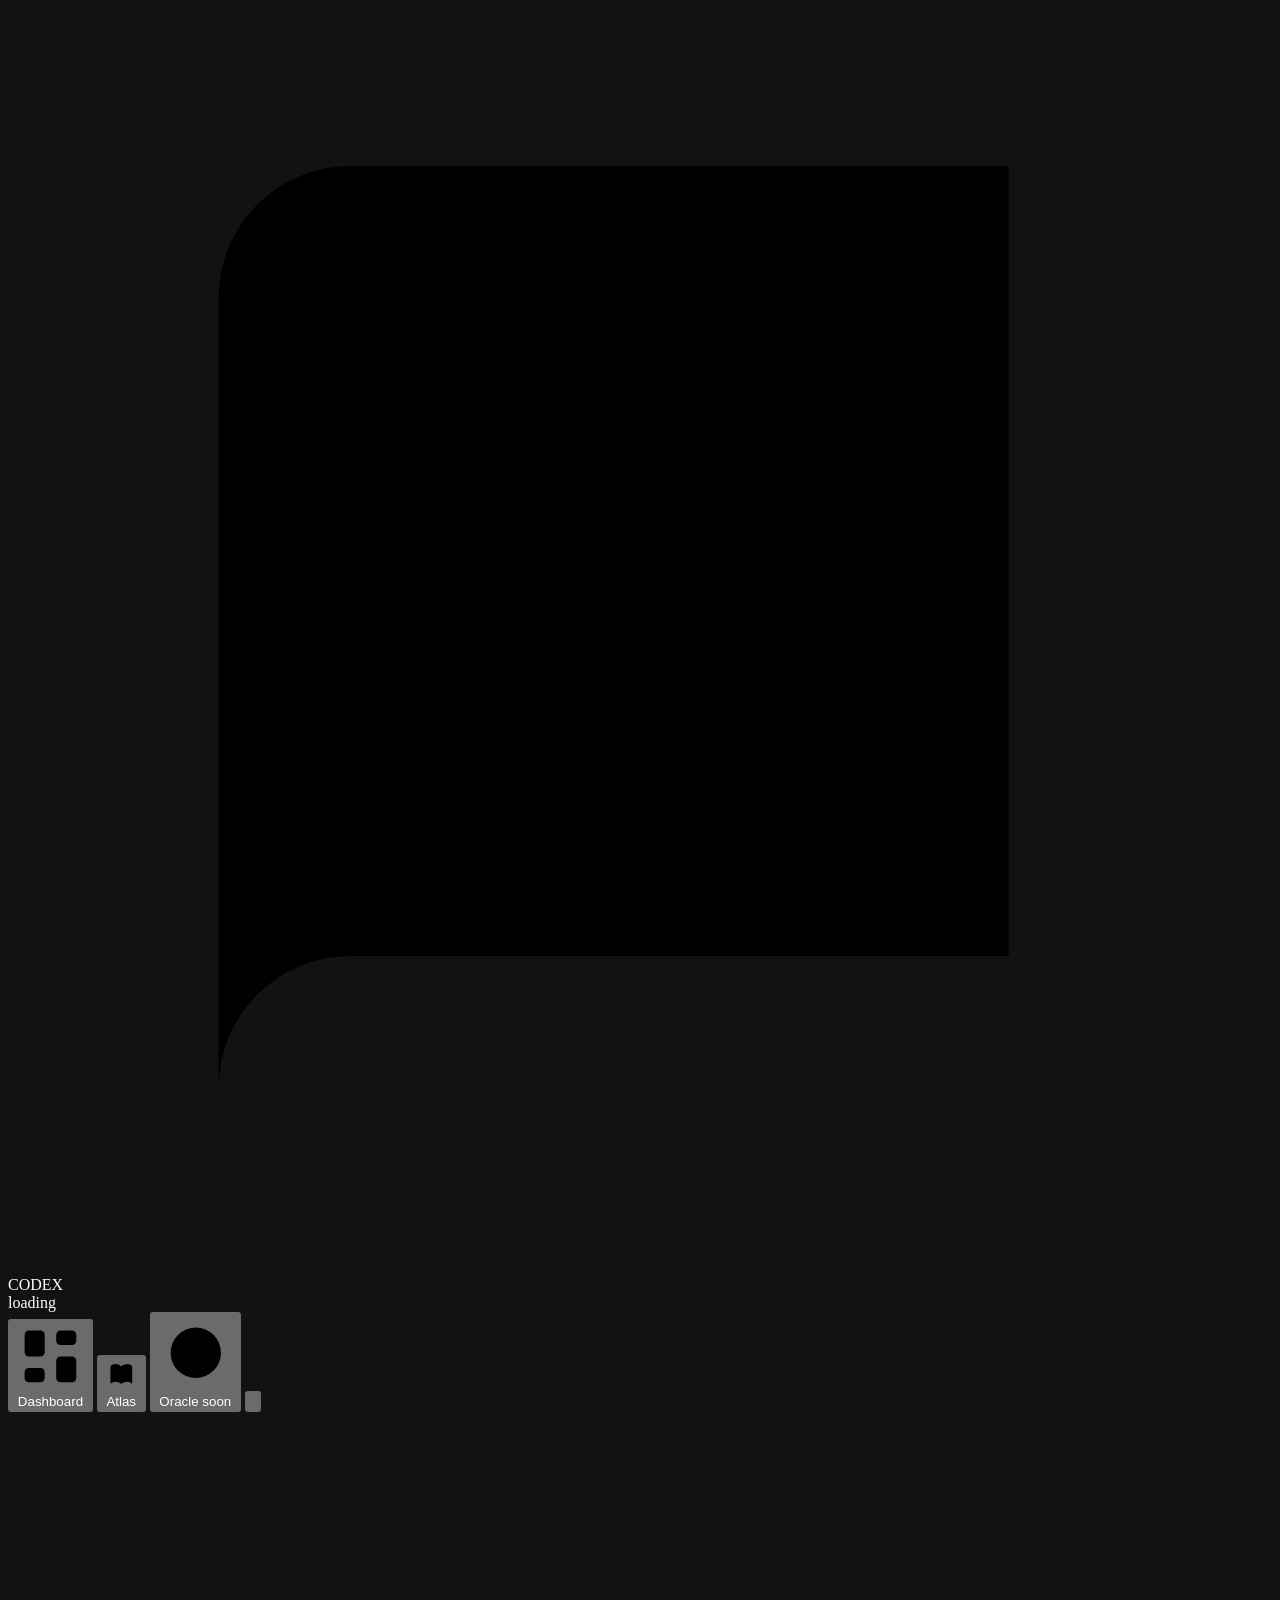
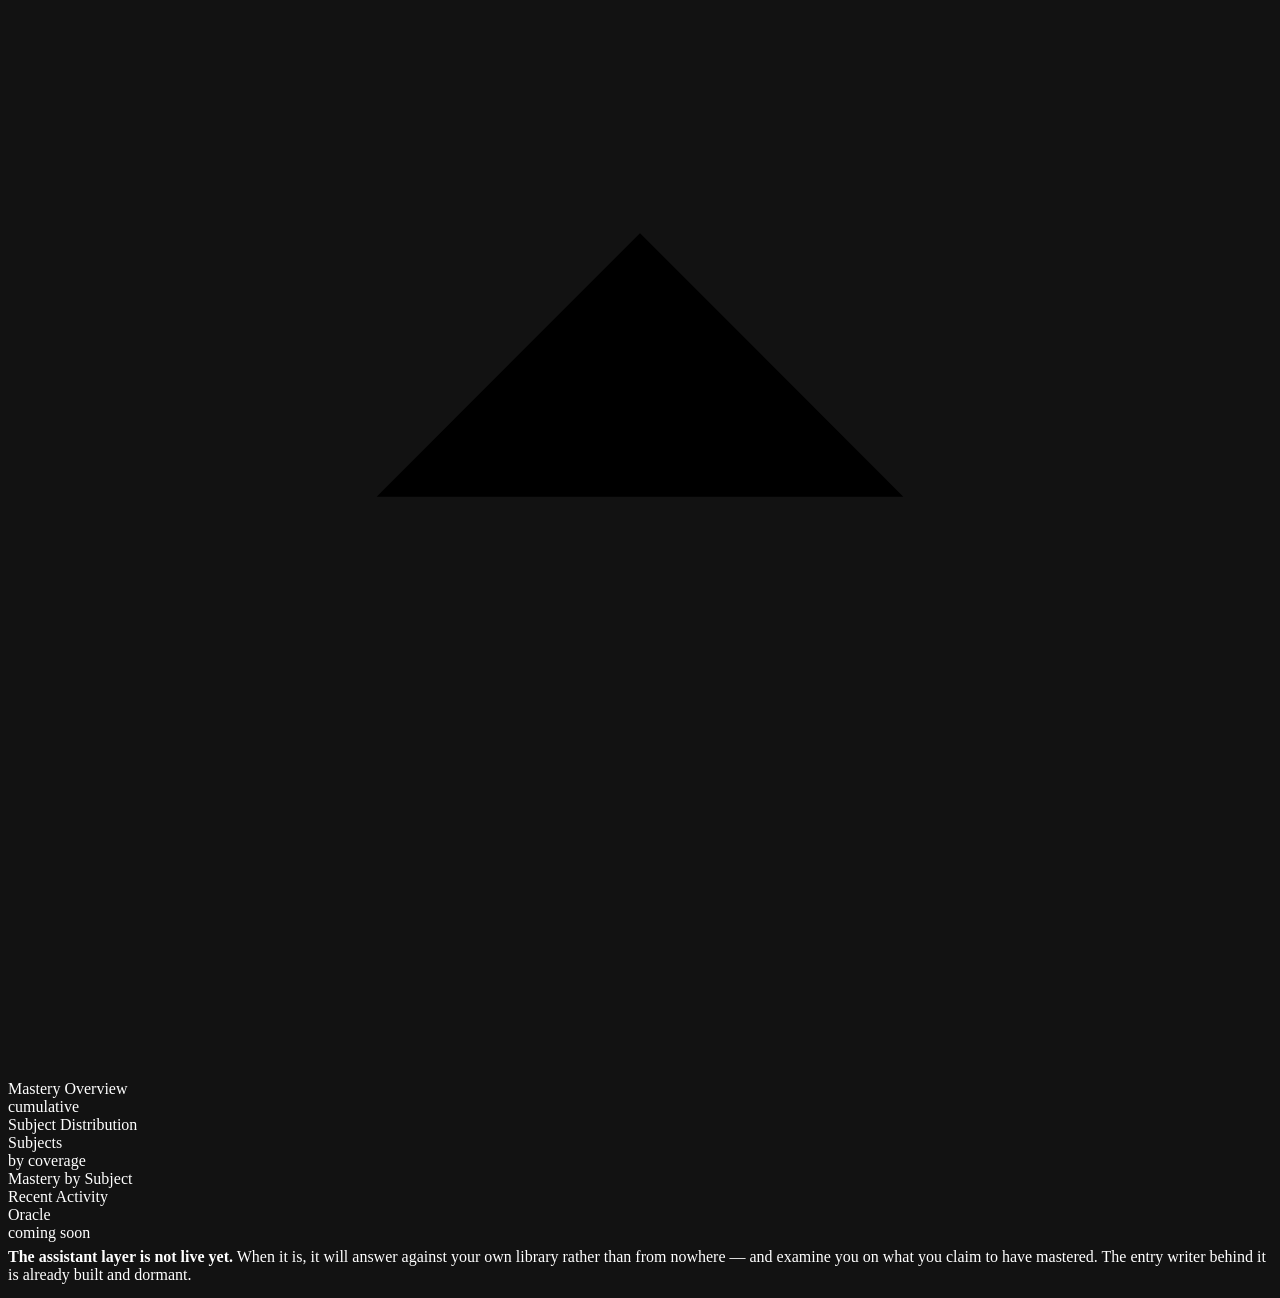
==== index.html @ b02c8243 "Add files via upload" ====
<!doctype html>
<html lang="en">
<head>
<meta charset="utf-8">
<meta name="viewport" content="width=device-width, initial-scale=1, viewport-fit=cover">
<meta name="color-scheme" content="dark">
<meta name="theme-color" content="#08060f">
<title>CODEX</title>
<meta name="description" content="A personal library of what mastery of a field actually contains.">
<link rel="preconnect" href="https://fonts.googleapis.com">
<link rel="preconnect" href="https://fonts.gstatic.com" crossorigin>
<link href="https://fonts.googleapis.com/css2?family=Inter:wght@400;500;600;700&family=JetBrains+Mono:wght@400;500&display=swap" rel="stylesheet">
<link rel="stylesheet" href="css/codex.css">
</head>
<body>

<header class="top">
  <div class="top-in">
    <div class="brand">
      <div class="brand-mark">
        <svg viewBox="0 0 24 24"><path d="M4 5.5A2.5 2.5 0 0 1 6.5 3H19v15H6.5A2.5 2.5 0 0 0 4 20.5z"/><path d="M9 8h6M9 12h4"/></svg>
      </div>
      <div>
        <div class="brand-name">CODEX</div>
        <div class="brand-sub" id="brandSub">loading</div>
      </div>
    </div>
    <nav class="nav">
      <button class="pill" data-go="dashboard">
        <svg viewBox="0 0 24 24"><rect x="3" y="3" width="7" height="9" rx="1.5"/><rect x="14" y="3" width="7" height="5" rx="1.5"/><rect x="14" y="12" width="7" height="9" rx="1.5"/><rect x="3" y="16" width="7" height="5" rx="1.5"/></svg>
        Dashboard
      </button>
      <button class="pill" data-go="atlas">
        <svg viewBox="0 0 24 24"><path d="M12 6c-3-2-6-2-8 0v13c2-2 5-2 8 0 3-2 6-2 8 0V6c-2-2-5-2-8 0z"/><path d="M12 6v13"/></svg>
        Atlas
      </button>
      <button class="pill" data-go="oracle">
        <svg viewBox="0 0 24 24"><circle cx="12" cy="12" r="8"/><circle cx="12" cy="12" r="3"/></svg>
        Oracle <span class="soon">soon</span>
      </button>
      <button class="pill" id="btnBackup" title="Download everything as a JSON file">
        <svg viewBox="0 0 24 24"><path d="M12 3v12M7 11l5 5 5-5M4 20h16"/></svg>
      </button>
      <label class="pill" title="Restore from a backup file" style="cursor:pointer">
        <svg viewBox="0 0 24 24"><path d="M12 21V9M7 13l5-5 5 5M4 4h16"/></svg>
        <input type="file" id="fileRestore" accept="application/json" hidden>
      </label>
    </nav>
  </div>
</header>

<main class="wrap">

  <!-- ══════════ DASHBOARD ══════════ -->
  <section class="screen" id="screen-dashboard">
    <div class="filters" id="dashFilters"></div>
    <div class="kpis" id="dashKpis"></div>

    <div class="grid g-7-5">
      <div class="card">
        <div class="card-h"><div class="card-t">Mastery Overview</div>
          <div class="card-x"><span class="chip">cumulative</span></div></div>
        <div class="card-b chart-wrap" id="dashArea"></div>
      </div>
      <div class="card">
        <div class="card-h"><div class="card-t">Subject Distribution</div></div>
        <div class="card-b" id="dashDonut"></div>
      </div>
    </div>

    <div class="grid g-5-7">
      <div class="card">
        <div class="card-h"><div class="card-t">Subjects</div>
          <div class="card-x"><span class="chip">by coverage</span></div></div>
        <div class="card-b" id="dashBars"></div>
      </div>
      <div class="card">
        <div class="card-h"><div class="card-t" id="dashBarsTitle">Mastery by Subject</div></div>
        <div class="card-b" id="dashVBars"></div>
      </div>
    </div>

    <div class="grid g-6-6">
      <div class="card">
        <div class="card-h"><div class="card-t">Recent Activity</div></div>
        <div class="card-b" id="dashActivity"></div>
      </div>
      <div class="card">
        <div class="card-h"><div class="card-t">Oracle</div>
          <div class="card-x"><span class="chip" style="color:var(--amber)">coming soon</span></div></div>
        <div class="card-b">
          <div class="empty" style="text-align:left;padding:6px 0">
            <b>The assistant layer is not live yet.</b>
            When it is, it will answer against your own library rather than from nowhere — and examine you
            on what you claim to have mastered. The entry writer behind it is already built and dormant.
          </div>
        </div>
      </div>
    </div>
  </section>

  <!-- ══════════ ATLAS ══════════ -->
  <section class="screen" id="screen-atlas">
    <div class="sub-tabs" id="atlasTabs"></div>
    <div class="atlas" id="atlasGrid">
      <aside class="card atlas-idx" id="atlasIdx"></aside>
      <div class="card reader" id="atlasRead"></div>
    </div>
  </section>

  <!-- ══════════ ORACLE ══════════ -->
  <section class="screen" id="screen-oracle">
    <div class="card oracle" id="oracleBody"></div>
  </section>

</main>

<div class="toast" id="toast" hidden></div>

<!-- config first, then data, then code -->
<script src="js/config.js"></script>
<script src="data/economics.js"></script>
<script src="data/finance.js"></script>
<script src="data/law.js"></script>
<script src="data/mathematics.js"></script>
<script src="data/physics.js"></script>
<script src="data/business.js"></script>
<script src="data/politics.js"></script>
<script src="data/computer-science.js"></script>
<script src="js/core.js"></script>
<script src="js/atlas.js"></script>
<script src="js/dashboard.js"></script>
<script src="js/oracle.js"></script>
<script src="js/app.js"></script>
</body>
</html>
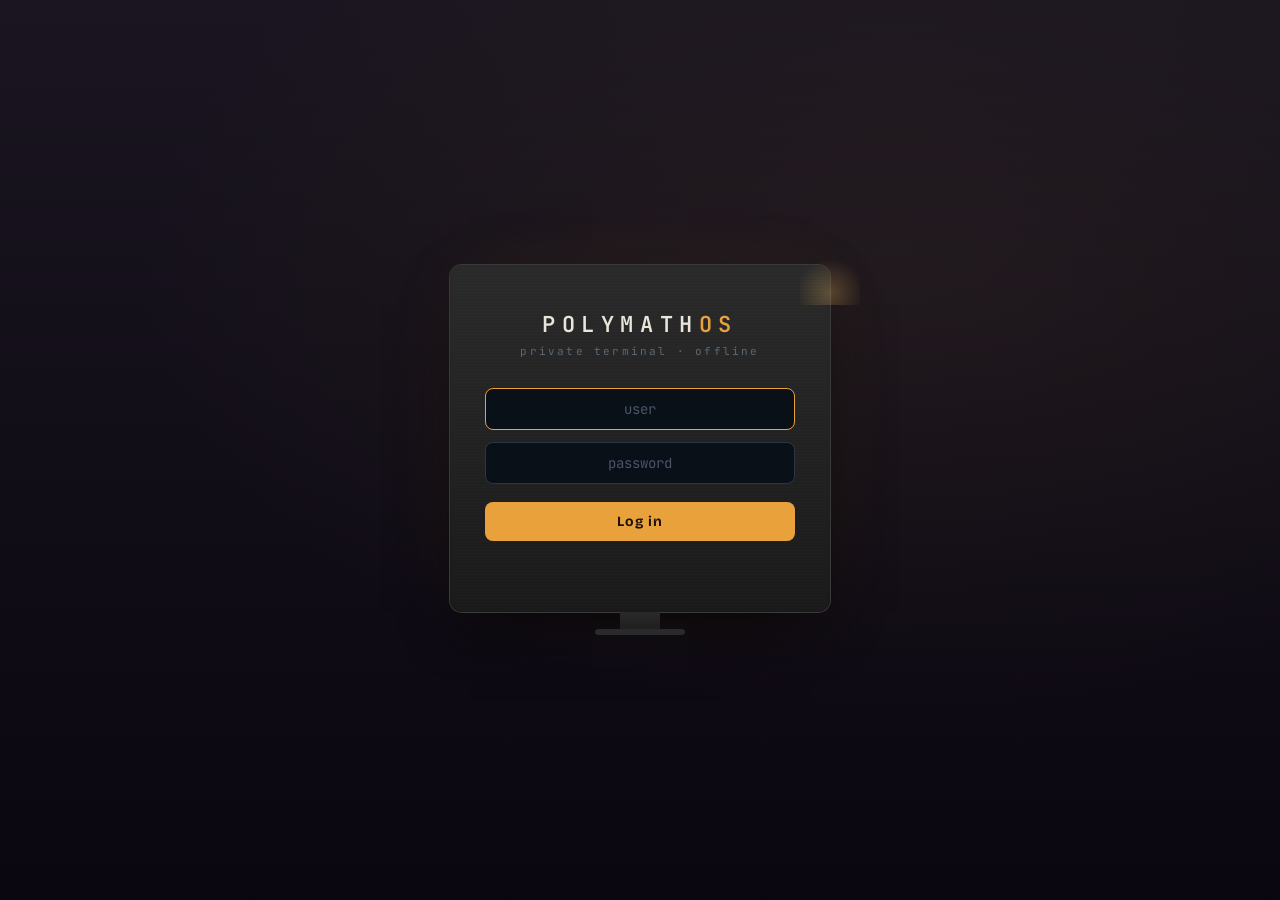
==== commit 151e0931: "Add files via upload" ====
--- a/index.html
+++ b/index.html
@@ -1,136 +1,495 @@
-<!doctype html>
+<!DOCTYPE html>
 <html lang="en">
 <head>
 <meta charset="utf-8">
 <meta name="viewport" content="width=device-width, initial-scale=1, viewport-fit=cover">
-<meta name="color-scheme" content="dark">
-<meta name="theme-color" content="#08060f">
-<title>CODEX</title>
-<meta name="description" content="A personal library of what mastery of a field actually contains.">
+<meta name="theme-color" content="#0e0a12">
+<meta name="apple-mobile-web-app-capable" content="yes">
+<meta name="apple-mobile-web-app-status-bar-style" content="black-translucent">
+<meta name="mobile-web-app-capable" content="yes">
+<title>Polymath OS</title>
 <link rel="preconnect" href="https://fonts.googleapis.com">
 <link rel="preconnect" href="https://fonts.gstatic.com" crossorigin>
-<link href="https://fonts.googleapis.com/css2?family=Inter:wght@400;500;600;700&family=JetBrains+Mono:wght@400;500&display=swap" rel="stylesheet">
-<link rel="stylesheet" href="css/codex.css">
+<link href="https://fonts.googleapis.com/css2?family=Bricolage+Grotesque:opsz,wght@12..96,400;12..96,600;12..96,800&family=Newsreader:ital,opsz,wght@0,6..72,400;0,6..72,600;1,6..72,400&family=JetBrains+Mono:wght@400;600&display=swap" rel="stylesheet">
+<link rel="stylesheet" href="css/style.css">
 </head>
 <body>
 
-<header class="top">
-  <div class="top-in">
-    <div class="brand">
-      <div class="brand-mark">
-        <svg viewBox="0 0 24 24"><path d="M4 5.5A2.5 2.5 0 0 1 6.5 3H19v15H6.5A2.5 2.5 0 0 0 4 20.5z"/><path d="M9 8h6M9 12h4"/></svg>
-      </div>
-      <div>
-        <div class="brand-name">CODEX</div>
-        <div class="brand-sub" id="brandSub">loading</div>
-      </div>
-    </div>
-    <nav class="nav">
-      <button class="pill" data-go="dashboard">
-        <svg viewBox="0 0 24 24"><rect x="3" y="3" width="7" height="9" rx="1.5"/><rect x="14" y="3" width="7" height="5" rx="1.5"/><rect x="14" y="12" width="7" height="9" rx="1.5"/><rect x="3" y="16" width="7" height="5" rx="1.5"/></svg>
-        Dashboard
+<!-- ═══════════ LOGIN GATE ═══════════ -->
+<div id="loginGate" class="login-gate">
+  <div class="login-room">
+    <div class="login-desk">
+      <div class="login-lamp"></div>
+      <div class="login-box">
+        <div class="login-screen-frame">
+          <div class="login-screen-inner">
+            <div class="login-logo">POLYMATH<i>OS</i></div>
+            <p class="login-sub" id="loginSub">private terminal</p>
+            <input type="text" id="loginUser" class="login-inp" placeholder="user" autocomplete="username" autofocus>
+            <input type="password" id="loginPass" class="login-inp" placeholder="password" autocomplete="current-password">
+            <button class="login-btn" id="loginBtn">Log in</button>
+            <p class="login-err" id="loginErr"></p>
+            <p class="login-switch" id="loginSwitch" hidden></p>
+          </div>
+        </div>
+        <div class="login-stand"></div>
+        <div class="login-base"></div>
+      </div>
+    </div>
+  </div>
+</div>
+
+<!-- ═══════════ MAIN APP ═══════════ -->
+<div id="app" class="app hidden">
+
+  <!-- ── THE DESK (home) ── -->
+  <div id="deskView" class="desk-scene">
+
+    <!-- atmospheric backdrop -->
+    <div class="room-sky"></div>
+    <div class="room-stars" id="roomStars"></div>
+    <div class="room-window">
+      <div class="win-frame">
+        <div class="win-glass">
+          <div class="win-moon"></div>
+          <div class="win-cloud c1"></div>
+          <div class="win-cloud c2"></div>
+          <div class="win-rain" id="winRain"></div>
+        </div>
+        <div class="win-mullion-v"></div>
+        <div class="win-mullion-h"></div>
+      </div>
+      <div class="win-sill"></div>
+    </div>
+
+    <div class="room-wall"></div>
+    <div class="dust" id="dust"></div>
+
+    <!-- string lights across the top -->
+    <div class="string-lights" id="stringLights"></div>
+
+    <!-- desk lamp with warm pool of light -->
+    <div class="room-lamp">
+      <div class="lamp-arm"></div>
+      <div class="lamp-head"></div>
+    </div>
+    <div class="lamp-pool"></div>
+
+    <!-- plant -->
+    <div class="room-plant">
+      <div class="plant-pot"></div>
+      <div class="plant-leaf l1"></div>
+      <div class="plant-leaf l2"></div>
+      <div class="plant-leaf l3"></div>
+      <div class="plant-leaf l4"></div>
+      <div class="plant-leaf l5"></div>
+      <div class="plant-leaf l6"></div>
+    </div>
+
+    <!-- clock -->
+    <div class="room-clock" id="deskClock">19:45</div>
+
+    <!-- vinyl record spinning -->
+    <div class="room-vinyl">
+      <div class="vinyl-disc"></div>
+      <div class="vinyl-note n1">♪</div>
+      <div class="vinyl-note n2">♫</div>
+    </div>
+
+    <!-- settings gear -->
+    <button class="settings-gear" id="settingsGear" title="Settings">
+      <svg viewBox="0 0 24 24" width="20" height="20"><path d="M12 8a4 4 0 100 8 4 4 0 000-8zM12 2v3M12 19v3M2 12h3M19 12h3M4.9 4.9l2.1 2.1M17 17l2.1 2.1M4.9 19.1L7 17M17 7l2.1-2.1" stroke="currentColor" stroke-width="1.6" fill="none" stroke-linecap="round"/></svg>
+    </button>
+
+    <!-- 3×2 monitor grid -->
+    <div class="monitor-rig">
+      <div class="mon-row top">
+        <button class="monitor left" data-view="profile" id="mon-profile">
+          <div class="mon-bezel">
+            <div class="mon-screen">
+              <div class="mon-label">THE RECORD</div>
+              <div class="mon-desc">your CV</div>
+              <svg class="mon-icon" viewBox="0 0 40 40"><circle cx="20" cy="14" r="7"/><path d="M8 36c0-8 5-13 12-13s12 5 12 13"/></svg>
+            </div>
+          </div>
+          <div class="mon-neck"></div>
+        </button>
+        <button class="monitor center" data-view="web" id="mon-web">
+          <div class="mon-bezel">
+            <div class="mon-screen">
+              <div class="mon-label">THE WEB</div>
+              <div class="mon-desc">78 strands</div>
+              <svg class="mon-icon" viewBox="0 0 40 40"><circle cx="20" cy="20" r="12" fill="none" stroke="currentColor" stroke-width="1.5"/><line x1="8" y1="20" x2="32" y2="20" stroke="currentColor" stroke-width="1"/><line x1="20" y1="8" x2="20" y2="32" stroke="currentColor" stroke-width="1"/><line x1="11" y1="11" x2="29" y2="29" stroke="currentColor" stroke-width="1"/></svg>
+            </div>
+          </div>
+          <div class="mon-neck"></div>
+        </button>
+        <button class="monitor right" data-view="books" id="mon-books">
+          <div class="mon-bezel">
+            <div class="mon-screen">
+              <div class="mon-label">THE SHELF</div>
+              <div class="mon-desc">book logger</div>
+              <svg class="mon-icon" viewBox="0 0 40 40"><rect x="8" y="8" width="5" height="24" rx="1"/><rect x="15" y="12" width="4" height="20" rx="1"/><rect x="21" y="6" width="5" height="26" rx="1"/><rect x="28" y="10" width="4" height="22" rx="1"/></svg>
+            </div>
+          </div>
+          <div class="mon-neck"></div>
+        </button>
+        <button class="monitor right" data-view="stacks" id="mon-stacks">
+          <div class="mon-bezel">
+            <div class="mon-screen">
+              <div class="mon-label">THE STACKS</div>
+              <div class="mon-desc">projects, piled</div>
+              <svg class="mon-icon" viewBox="0 0 40 40"><rect x="7" y="25" width="26" height="6" rx="1.5"/><rect x="9" y="18" width="22" height="6" rx="1.5"/><rect x="11" y="11" width="18" height="6" rx="1.5"/><rect x="13" y="5" width="14" height="5" rx="1.5"/></svg>
+            </div>
+          </div>
+          <div class="mon-neck"></div>
+        </button>
+      </div>
+      <div class="mon-row bottom">
+        <button class="monitor left" data-view="calendar" id="mon-calendar">
+          <div class="mon-bezel">
+            <div class="mon-screen">
+              <div class="mon-label">THE CALENDAR</div>
+              <div class="mon-desc">plan it</div>
+              <svg class="mon-icon" viewBox="0 0 40 40"><rect x="8" y="10" width="24" height="22" rx="2" fill="none" stroke="currentColor" stroke-width="1.5"/><line x1="8" y1="16" x2="32" y2="16" stroke="currentColor" stroke-width="1.5"/><line x1="15" y1="8" x2="15" y2="12" stroke="currentColor" stroke-width="1.5"/><line x1="25" y1="8" x2="25" y2="12" stroke="currentColor" stroke-width="1.5"/></svg>
+            </div>
+          </div>
+          <div class="mon-neck"></div>
+        </button>
+        <button class="monitor center" data-view="thoughts" id="mon-thoughts">
+          <div class="mon-bezel">
+            <div class="mon-screen">
+              <div class="mon-label">THE MARGIN</div>
+              <div class="mon-desc">thoughts & quotes</div>
+              <svg class="mon-icon" viewBox="0 0 40 40"><line x1="10" y1="12" x2="30" y2="12" stroke="currentColor" stroke-width="1.5"/><line x1="10" y1="18" x2="26" y2="18" stroke="currentColor" stroke-width="1.5"/><line x1="10" y1="24" x2="22" y2="24" stroke="currentColor" stroke-width="1.5"/><line x1="10" y1="30" x2="18" y2="30" stroke="currentColor" stroke-width="1.5"/></svg>
+            </div>
+          </div>
+          <div class="mon-neck"></div>
+        </button>
+        <button class="monitor right" data-view="vision" id="mon-vision">
+          <div class="mon-bezel">
+            <div class="mon-screen">
+              <div class="mon-label">THE BOARD</div>
+              <div class="mon-desc">vision board</div>
+              <svg class="mon-icon" viewBox="0 0 40 40"><rect x="7" y="8" width="14" height="10" rx="1.5"/><rect x="23" y="8" width="10" height="15" rx="1.5"/><rect x="7" y="20" width="10" height="12" rx="1.5"/><rect x="19" y="25" width="14" height="7" rx="1.5"/></svg>
+            </div>
+          </div>
+          <div class="mon-neck"></div>
+        </button>
+      </div>
+    </div>
+
+    <!-- desk surface -->
+    <div class="desk-surface">
+      <div class="desk-keyboard">
+        <div class="kb-glow"></div>
+      </div>
+      <div class="desk-mouse"></div>
+      <div class="desk-mug">
+        <div class="mug-steam s1"></div>
+        <div class="mug-steam s2"></div>
+        <div class="mug-steam s3"></div>
+      </div>
+      <div class="desk-cup"></div>
+      <div class="desk-stack">
+        <div class="sbook sb1"></div>
+        <div class="sbook sb2"></div>
+        <div class="sbook sb3"></div>
+      </div>
+    </div>
+    <div class="desk-under">
+      <div class="desk-pc">
+        <div class="pc-glass"></div>
+        <div class="pc-fan"></div>
+        <div class="pc-led"></div>
+      </div>
+      <div class="desk-books">
+        <div class="dbook b1"></div>
+        <div class="dbook b2"></div>
+        <div class="dbook b3"></div>
+        <div class="dbook b4"></div>
+        <div class="dbook b5"></div>
+      </div>
+    </div>
+    <div class="desk-floor"></div>
+  </div>
+
+  <!-- ── SETTINGS PANEL ── -->
+  <div id="settingsPanel" class="settings-panel hidden">
+    <div class="settings-backdrop" id="settingsBackdrop"></div>
+    <div class="settings-card">
+      <button class="settings-close" id="settingsClose">✕</button>
+      <h2 class="settings-title">Settings</h2>
+
+      <div class="settings-block">
+        <h4>Theme</h4>
+        <p class="settings-desc">Pick the mood of the room.</p>
+        <div class="theme-grid" id="themeGrid"></div>
+      </div>
+
+      <div class="settings-block">
+        <h4>Ambience</h4>
+        <label class="settings-toggle"><input type="checkbox" id="setRain" checked><span>Rain on the window</span></label>
+        <label class="settings-toggle"><input type="checkbox" id="setDust" checked><span>Drifting dust motes</span></label>
+        <label class="settings-toggle"><input type="checkbox" id="setLights" checked><span>String lights</span></label>
+        <label class="settings-toggle"><input type="checkbox" id="setVinyl" checked><span>Spinning vinyl</span></label>
+      </div>
+
+      <div class="settings-block">
+        <h4>Data</h4>
+        <div class="settings-row">
+          <button class="btn ghost" id="setExport">Back up everything</button>
+          <label class="btn ghost">Restore<input type="file" id="setImport" accept=".json" hidden></label>
+        </div>
+        <button class="link-btn danger" id="setLogout" style="margin-top:10px">Log out</button>
+        <p class="settings-desc" id="setGauge"></p>
+      </div>
+    </div>
+  </div>
+
+  <!-- ── FULLSCREEN VIEW (when a monitor is "active") ── -->
+  <div id="fullView" class="full-view hidden">
+    <div class="full-top-bar">
+      <button class="back-btn" id="backBtn" title="Back to desk (Esc)">
+        <svg viewBox="0 0 24 24" width="18" height="18"><path d="M15 18l-6-6 6-6" stroke="currentColor" stroke-width="2" fill="none" stroke-linecap="round"/></svg>
+        <span>Desk</span>
       </button>
-      <button class="pill" data-go="atlas">
-        <svg viewBox="0 0 24 24"><path d="M12 6c-3-2-6-2-8 0v13c2-2 5-2 8 0 3-2 6-2 8 0V6c-2-2-5-2-8 0z"/><path d="M12 6v13"/></svg>
-        Atlas
-      </button>
-      <button class="pill" data-go="oracle">
-        <svg viewBox="0 0 24 24"><circle cx="12" cy="12" r="8"/><circle cx="12" cy="12" r="3"/></svg>
-        Oracle <span class="soon">soon</span>
-      </button>
-      <button class="pill" id="btnBackup" title="Download everything as a JSON file">
-        <svg viewBox="0 0 24 24"><path d="M12 3v12M7 11l5 5 5-5M4 20h16"/></svg>
-      </button>
-      <label class="pill" title="Restore from a backup file" style="cursor:pointer">
-        <svg viewBox="0 0 24 24"><path d="M12 21V9M7 13l5-5 5 5M4 4h16"/></svg>
-        <input type="file" id="fileRestore" accept="application/json" hidden>
-      </label>
-    </nav>
+      <div class="tab-row" id="tabRow">
+        <button class="tab" data-view="profile">The Record</button>
+        <button class="tab" data-view="web">The Web</button>
+        <button class="tab" data-view="books">The Shelf</button>
+        <button class="tab" data-view="stacks">The Stacks</button>
+        <button class="tab" data-view="calendar">Calendar</button>
+        <button class="tab" data-view="thoughts">Margin</button>
+        <button class="tab" data-view="vision">Board</button>
+      </div>
+      <div class="top-right">
+        <span class="sync-dot" id="syncDot" title="Sync status" hidden></span>
+        <span class="top-clock" id="topClock"></span>
+        <button class="top-action" id="topExport" title="Back up data">💾</button>
+        <label class="top-action" title="Restore backup">📂<input type="file" id="fileImport" accept=".json" hidden></label>
+        <span class="storage-gauge" id="gauge"></span>
+      </div>
+    </div>
+    <div class="full-screen-wrap">
+      <div class="full-screen" id="screen">
+
+        <!-- ══ THE RECORD ══ -->
+        <section class="view" id="view-profile">
+          <div class="record">
+            <div class="record-id" id="idCard"></div>
+            <div class="record-body" id="recordBody"></div>
+          </div>
+        </section>
+
+        <!-- ══ THE WEB ══ -->
+        <section class="view" id="view-web">
+          <div class="web-wrap">
+            <div class="web-tools">
+              <button class="tool" id="wLink" title="Drag from one node to another to draw a strand">Draw strand</button>
+              <button class="tool" id="wAddSubject">Add subject</button>
+              <button class="tool" id="wReset" title="Return every node to the ring">Re-ring</button>
+              <label class="tool switch"><input type="checkbox" id="wAllStrands" checked><span>All strands</span></label>
+              <span class="tool-hint" id="wHint">Click a strand to open it. Drag a node to move it.</span>
+            </div>
+            <svg id="webSvg" class="web-svg"></svg>
+            <aside class="web-panel" id="webPanel" hidden></aside>
+          </div>
+        </section>
+
+        <!-- ══ THE SHELF ══ -->
+        <section class="view" id="view-books">
+          <div class="shelf-head">
+            <input id="bkTitle" class="inp" placeholder="Title">
+            <input id="bkAuthor" class="inp" placeholder="Author">
+            <select id="bkStatus" class="inp narrow">
+              <option value="reading">Reading</option>
+              <option value="read">Finished</option>
+              <option value="want">Want to read</option>
+            </select>
+            <button class="btn" id="bkAdd">Shelve it</button>
+            <span class="shelf-sep"></span>
+            <label class="file-btn">Import list<input type="file" id="bkImport" accept=".csv,.xlsx,.xls,.tsv,.txt" hidden></label>
+            <button class="link-btn tiny" id="bkTemplate" title="Download a blank CSV in the right format">Template</button>
+            <span class="tool-hint" id="bkHint">Covers and spine colours are pulled from Open Library.</span>
+          </div>
+          <div class="shelves" id="shelves"></div>
+          <div class="book-stage" id="bookStage" hidden></div>
+        </section>
+
+        <!-- ══ THE STACKS ══ -->
+        <section class="view" id="view-stacks">
+          <div class="stk-wrap">
+            <div class="stk-tools">
+              <button class="tool" id="stkAdd">New stack</button>
+              <button class="tool" id="stkTidy" title="Line every pile up on the floor">Tidy floor</button>
+              <button class="tool" id="stkFit">Fit view</button>
+              <span class="stk-zoomer">
+                <button class="tool tiny" id="stkOut">−</button>
+                <b id="stkZoom">100%</b>
+                <button class="tool tiny" id="stkIn">+</button>
+              </span>
+              <span class="tool-hint" id="stkHint">Drag the floor to walk around · scroll or pinch to zoom · drag a pile to move it · tap a pile to look at it side-on</span>
+            </div>
+            <div class="stk-room" id="stkRoom">
+              <div class="stk-floor" id="stkFloor">
+                <div class="stk-rug"></div>
+              </div>
+              <div class="stk-empty" id="stkEmpty" hidden>
+                <b>The floor is bare.</b>
+                <span>Make a stack. The top book is step one — everything under it is what comes next.</span>
+              </div>
+            </div>
+            <div class="stk-side" id="stkSide" hidden></div>
+          </div>
+        </section>
+
+        <!-- ══ THE CALENDAR ══ -->
+        <section class="view" id="view-calendar">
+          <div class="cal-rig">
+            <aside class="strip left">
+              <div class="strip-block">
+                <h4>View</h4>
+                <div class="seg" id="calViews">
+                  <button data-v="month" class="on">Month</button>
+                  <button data-v="week">Week</button>
+                  <button data-v="day">Day</button>
+                  <button data-v="year">Year</button>
+                </div>
+              </div>
+              <div class="strip-block">
+                <h4>Calendars</h4>
+                <ul class="cal-list" id="calList"></ul>
+                <div class="row-add">
+                  <input id="calNewName" class="inp tiny" placeholder="New calendar">
+                  <button class="btn tiny" id="calAdd">+</button>
+                </div>
+              </div>
+              <div class="strip-block">
+                <h4>Google Calendar</h4>
+                <label class="file-btn">Import .ics<input type="file" id="icsFile" accept=".ics" hidden></label>
+                <p class="micro">Export from Google Calendar → Settings → Import/Export, then drop the file here.</p>
+              </div>
+            </aside>
+            <div class="cal-core">
+              <div class="cal-head">
+                <button class="nav-btn" id="calPrev">‹</button>
+                <h3 id="calTitle"></h3>
+                <button class="nav-btn" id="calNext">›</button>
+                <button class="nav-btn today" id="calToday">Today</button>
+              </div>
+              <div class="cal-square" id="calSquare"></div>
+            </div>
+            <aside class="strip right">
+              <div class="strip-block">
+                <h4>Workspace</h4>
+                <textarea id="wsInput" class="inp area" rows="2" placeholder="Task or note… (Enter to log)"></textarea>
+                <div class="ws-meta">
+                  <select id="wsCal" class="inp tiny"></select>
+                  <select id="wsKind" class="inp tiny"><option value="task">Task</option><option value="note">Note</option></select>
+                </div>
+              </div>
+              <div class="strip-block grow">
+                <h4>Unscheduled <span class="count" id="wsCount">0</span></h4>
+                <ul class="ws-list" id="wsList"></ul>
+                <p class="micro">Drag an item onto a day to schedule it.</p>
+              </div>
+            </aside>
+          </div>
+        </section>
+
+        <!-- ══ THE MARGIN ══ -->
+        <section class="view" id="view-thoughts">
+          <div class="margin-head">
+            <textarea id="thInput" class="inp area big" rows="2" placeholder="A thought, half-formed. ⌘/Ctrl+Enter to keep it."></textarea>
+            <div class="margin-controls">
+              <div class="seg" id="thKind"><button data-k="thought" class="on">Thought</button><button data-k="quote">Quote</button></div>
+              <input id="thWho" class="inp" placeholder="Said by…" hidden>
+              <input id="thSearch" class="inp" placeholder="Search / #tag">
+            </div>
+          </div>
+          <div class="margin-grid" id="thList"></div>
+        </section>
+
+        <!-- ══ THE BOARD ══ -->
+        <section class="view" id="view-vision">
+          <div class="vb-tabbar">
+            <div class="vb-tabs" id="vbTabList"></div>
+            <button class="vb-tabadd" id="vbTabAdd" title="New board">+</button>
+          </div>
+          <div class="board-tools" id="boardTools">
+            <div class="bt-bar">
+              <span class="bt-title" id="vbBoardName">Board</span>
+              <span class="bt-hint">Drag a box to select · shift-click to add · ⌘/Ctrl+C then ⌘/Ctrl+V keeps the arrangement · space-drag to pan</span>
+              <span class="bt-sel" id="vbSelCount"></span>
+              <button class="bt-toggle" id="vbToolsToggle" aria-expanded="false" title="Show tools">
+                <svg viewBox="0 0 24 24" width="16" height="16"><path d="M6 9l6 6 6-6" stroke="currentColor" stroke-width="2" fill="none" stroke-linecap="round" stroke-linejoin="round"/></svg>
+              </button>
+            </div>
+            <div class="bt-body">
+              <div class="bt-group">
+                <label class="file-btn">Add pictures<input type="file" id="vbFile" accept="image/*" multiple hidden></label>
+                <button class="btn ghost" id="vbNote">Add note</button>
+                <button class="btn ghost" id="vbBgBtn">Background…</button>
+              </div>
+              <div class="bt-group">
+                <button class="btn ghost" id="vbCopy" title="⌘/Ctrl+C">Copy</button>
+                <button class="btn ghost" id="vbPaste" title="⌘/Ctrl+V">Paste</button>
+                <button class="btn ghost" id="vbDupe" title="⌘/Ctrl+D">Duplicate</button>
+                <button class="btn ghost" id="vbSelAll">Select all</button>
+              </div>
+              <div class="bt-group" id="vbAlign">
+                <span class="bt-glabel">Align</span>
+                <button class="icn" data-a="left" title="Align left">⌐</button>
+                <button class="icn" data-a="cx" title="Centre across">┼</button>
+                <button class="icn" data-a="right" title="Align right">¬</button>
+                <button class="icn" data-a="top" title="Align top">⌃</button>
+                <button class="icn" data-a="cy" title="Centre down">≡</button>
+                <button class="icn" data-a="bottom" title="Align bottom">⌄</button>
+                <button class="icn wide" data-a="row" title="Lay out in a row">Row</button>
+                <button class="icn wide" data-a="grid" title="Lay out in a grid">Grid</button>
+              </div>
+              <div class="bt-group">
+                <button class="btn ghost" id="vbFront">Bring to front</button>
+                <button class="btn ghost danger" id="vbDel">Delete</button>
+              </div>
+              <div class="bt-group">
+                <button class="icn" id="vbOut">−</button>
+                <b class="bt-zoom" id="vbZoom">100%</b>
+                <button class="icn" id="vbIn">+</button>
+                <button class="btn ghost" id="vbFit">Fit</button>
+              </div>
+            </div>
+          </div>
+          <div class="board" id="board" tabindex="0">
+            <div class="board-plane" id="boardPlane"></div>
+            <div class="marquee" id="vbMarquee" hidden></div>
+            <div class="board-empty" id="vbEmpty">Nothing pinned yet. Add a picture, or paste one straight in.</div>
+          </div>
+          <div class="vb-bgpanel hidden" id="vbBgPanel"></div>
+        </section>
+
+      </div>
+    </div>
   </div>
-</header>
-
-<main class="wrap">
-
-  <!-- ══════════ DASHBOARD ══════════ -->
-  <section class="screen" id="screen-dashboard">
-    <div class="filters" id="dashFilters"></div>
-    <div class="kpis" id="dashKpis"></div>
-
-    <div class="grid g-7-5">
-      <div class="card">
-        <div class="card-h"><div class="card-t">Mastery Overview</div>
-          <div class="card-x"><span class="chip">cumulative</span></div></div>
-        <div class="card-b chart-wrap" id="dashArea"></div>
-      </div>
-      <div class="card">
-        <div class="card-h"><div class="card-t">Subject Distribution</div></div>
-        <div class="card-b" id="dashDonut"></div>
-      </div>
-    </div>
-
-    <div class="grid g-5-7">
-      <div class="card">
-        <div class="card-h"><div class="card-t">Subjects</div>
-          <div class="card-x"><span class="chip">by coverage</span></div></div>
-        <div class="card-b" id="dashBars"></div>
-      </div>
-      <div class="card">
-        <div class="card-h"><div class="card-t" id="dashBarsTitle">Mastery by Subject</div></div>
-        <div class="card-b" id="dashVBars"></div>
-      </div>
-    </div>
-
-    <div class="grid g-6-6">
-      <div class="card">
-        <div class="card-h"><div class="card-t">Recent Activity</div></div>
-        <div class="card-b" id="dashActivity"></div>
-      </div>
-      <div class="card">
-        <div class="card-h"><div class="card-t">Oracle</div>
-          <div class="card-x"><span class="chip" style="color:var(--amber)">coming soon</span></div></div>
-        <div class="card-b">
-          <div class="empty" style="text-align:left;padding:6px 0">
-            <b>The assistant layer is not live yet.</b>
-            When it is, it will answer against your own library rather than from nowhere — and examine you
-            on what you claim to have mastered. The entry writer behind it is already built and dormant.
-          </div>
-        </div>
-      </div>
-    </div>
-  </section>
-
-  <!-- ══════════ ATLAS ══════════ -->
-  <section class="screen" id="screen-atlas">
-    <div class="sub-tabs" id="atlasTabs"></div>
-    <div class="atlas" id="atlasGrid">
-      <aside class="card atlas-idx" id="atlasIdx"></aside>
-      <div class="card reader" id="atlasRead"></div>
-    </div>
-  </section>
-
-  <!-- ══════════ ORACLE ══════════ -->
-  <section class="screen" id="screen-oracle">
-    <div class="card oracle" id="oracleBody"></div>
-  </section>
-
-</main>
-
-<div class="toast" id="toast" hidden></div>
-
-<!-- config first, then data, then code -->
+
+  <div class="toast" id="toast" hidden></div>
+</div>
+
 <script src="js/config.js"></script>
-<script src="data/economics.js"></script>
-<script src="data/finance.js"></script>
-<script src="data/law.js"></script>
-<script src="data/mathematics.js"></script>
-<script src="data/physics.js"></script>
-<script src="data/business.js"></script>
-<script src="data/politics.js"></script>
-<script src="data/computer-science.js"></script>
-<script src="js/core.js"></script>
-<script src="js/atlas.js"></script>
-<script src="js/dashboard.js"></script>
-<script src="js/oracle.js"></script>
+<script src="js/store.js"></script>
+<script src="js/sync.js"></script>
+<script src="js/themes.js"></script>
+<script src="js/gestures.js"></script>
+<script src="js/connections.js"></script>
+<script src="js/profile.js"></script>
+<script src="js/web.js"></script>
+<script src="js/books.js"></script>
+<script src="js/calendar.js"></script>
+<script src="js/thoughts.js"></script>
+<script src="js/stacks.js"></script>
+<script src="js/vision.js"></script>
+<script src="js/mobile.js"></script>
 <script src="js/app.js"></script>
 </body>
 </html>
--- a/css/style.css
+++ b/css/style.css
@@ -0,0 +1,1267 @@
+/* ============================================================
+   POLYMATH OS — six monitors on a warm desk
+   ============================================================ */
+:root{
+  --room:#1a1520;
+  --wall:#2a2233;
+  --desk:#3d2e1e;
+  --desk-top:#5a4230;
+  --desk-dark:#2b1d12;
+  --screen-bg:#0c1018;
+  --screen:#121a23;
+  --panel:#18222d;
+  --panel-2:#1e2a37;
+  --line:#2a3846;
+  --ink:#e9e5da;
+  --dim:#8a99a9;
+  --faint:#5b6875;
+  --amber:#e9a13b;
+  --amber-glow:rgba(233,161,59,.15);
+  --cyan:#5fd3c4;
+  --rose:#e0708a;
+  --violet:#9b8cf0;
+  --r:10px;
+  --mono:"JetBrains Mono",ui-monospace,SFMono-Regular,Menlo,monospace;
+  --disp:"Bricolage Grotesque","Segoe UI",system-ui,sans-serif;
+  --read:"Newsreader",Georgia,serif;
+}
+*{box-sizing:border-box;margin:0;padding:0}
+html,body{height:100%;overflow:hidden}
+body{
+  background:#0e0a12;color:var(--ink);
+  font-family:var(--disp);font-size:15px;line-height:1.5;
+  -webkit-font-smoothing:antialiased;
+}
+button,input,select,textarea{font-family:inherit;font-size:inherit;color:inherit}
+h1,h2,h3,h4{margin:0;font-weight:600;letter-spacing:-.01em}
+.hidden{display:none !important}
+[hidden]{display:none !important}
+::-webkit-scrollbar{width:8px;height:8px}
+::-webkit-scrollbar-thumb{background:#2c3a48;border-radius:8px}
+::-webkit-scrollbar-track{background:transparent}
+:focus-visible{outline:2px solid var(--amber);outline-offset:2px}
+
+/* ═══════════ LOGIN GATE ═══════════ */
+.login-gate{
+  position:fixed;inset:0;z-index:1000;
+  display:grid;place-items:center;
+  background:
+    radial-gradient(ellipse 60% 50% at 70% 30%, rgba(180,130,60,.08), transparent),
+    linear-gradient(180deg, #1a1520 0%, #120e18 50%, #0a0710 100%);
+}
+.login-room{width:100%;max-width:420px;padding:40px 20px}
+.login-desk{position:relative}
+.login-lamp{
+  position:absolute;top:-20px;right:-30px;width:60px;height:60px;
+  background:radial-gradient(circle at 50% 80%, rgba(255,200,100,.25), transparent 60%);
+}
+.login-box{display:flex;flex-direction:column;align-items:center}
+.login-screen-frame{
+  width:100%;border-radius:12px;overflow:hidden;
+  background:linear-gradient(180deg,#2a2a2a,#1a1a1a);
+  padding:3px;
+  box-shadow:0 0 0 1px #3a3a3a, 0 20px 60px -20px #000, 0 0 80px -20px rgba(233,161,59,.12);
+}
+.login-screen-inner{
+  background:linear-gradient(180deg,#0f1620,#0a0e14);
+  border-radius:9px;padding:40px 32px;text-align:center;
+  background-image:
+    repeating-linear-gradient(180deg,rgba(255,255,255,.012) 0 1px,transparent 1px 3px);
+}
+.login-logo{
+  font-family:var(--mono);font-size:22px;letter-spacing:.3em;
+  font-weight:600;color:var(--ink);margin-bottom:2px;
+}
+.login-logo i{font-style:normal;color:var(--amber)}
+.login-sub{font-family:var(--mono);font-size:11px;color:var(--faint);letter-spacing:.2em;margin-bottom:28px}
+.login-inp{
+  display:block;width:100%;background:#0a1018;border:1px solid #2a3646;
+  border-radius:8px;padding:11px 14px;color:var(--ink);margin-bottom:12px;
+  font-family:var(--mono);font-size:14px;text-align:center;
+  transition:border-color .2s;
+}
+.login-inp:focus{border-color:var(--amber);outline:none}
+.login-inp::placeholder{color:#4a5668}
+.login-btn{
+  width:100%;background:var(--amber);color:#1a1206;border:0;border-radius:8px;
+  padding:11px;font-weight:700;font-size:14px;cursor:pointer;margin-top:6px;
+  letter-spacing:.06em;transition:filter .15s;
+}
+.login-btn:hover{filter:brightness(1.1)}
+.login-err{color:var(--rose);font-size:12px;font-family:var(--mono);margin-top:12px;min-height:16px}
+.login-switch{font-size:12.5px;color:var(--faint);margin-top:14px;font-family:var(--disp)}
+.login-switch a{color:var(--amber);text-decoration:none;border-bottom:1px solid transparent}
+.login-switch a:hover{border-bottom-color:var(--amber)}
+.login-btn:disabled{opacity:.6;cursor:default}
+.sync-dot{width:8px;height:8px;border-radius:50%;background:var(--faint);flex:none;transition:background .3s}
+.sync-dot.ok{background:var(--cyan);box-shadow:0 0 6px var(--cyan)}
+.sync-dot.busy{background:var(--amber);box-shadow:0 0 6px var(--amber);animation:pulse 1s ease-in-out infinite}
+.sync-dot.err{background:var(--rose);box-shadow:0 0 6px var(--rose)}
+@keyframes pulse{0%,100%{opacity:1}50%{opacity:.3}}
+.login-stand{width:40px;height:18px;background:linear-gradient(180deg,#2a2a2a,#1e1e1e);border-radius:0 0 2px 2px}
+.login-base{width:90px;height:6px;background:#2a2a2a;border-radius:3px;margin-top:-1px;box-shadow:0 4px 12px -4px #000}
+
+/* ═══════════ DESK SCENE (lo-fi) ═══════════ */
+.desk-scene{
+  position:fixed;inset:0;display:flex;flex-direction:column;overflow:hidden;
+  background:var(--room);
+}
+
+/* sky + gradient */
+.room-sky{
+  position:absolute;inset:0;z-index:0;
+  background:var(--sky, linear-gradient(180deg,#1a1520,#241a2e 40%,#3a2740));
+}
+/* faint stars */
+.room-stars{position:absolute;inset:0;z-index:0;pointer-events:none}
+.room-stars i{position:absolute;width:2px;height:2px;border-radius:50%;background:#fff;opacity:.4;animation:twinkle 4s ease-in-out infinite}
+@keyframes twinkle{0%,100%{opacity:.15}50%{opacity:.6}}
+
+/* window with rain + moon */
+.room-window{position:absolute;top:6%;left:6%;width:clamp(140px,15vw,220px);z-index:1;pointer-events:none}
+.win-frame{
+  position:relative;aspect-ratio:3/4;border-radius:6px 6px 3px 3px;
+  background:#1a1420;border:6px solid #2a2118;
+  box-shadow:0 10px 40px -10px rgba(0,0,0,.6), inset 0 0 30px rgba(0,0,0,.5);
+  overflow:hidden;
+}
+.win-glass{
+  position:absolute;inset:0;overflow:hidden;
+  background:linear-gradient(180deg,#1c2740 0%,#243050 50%,#2e3a5c 100%);
+}
+.win-moon{
+  position:absolute;top:18%;right:20%;width:34px;height:34px;border-radius:50%;
+  background:radial-gradient(circle at 38% 38%,#fdf6e3,#e8dcc0 60%,#d0c0a0);
+  box-shadow:0 0 30px rgba(253,246,227,.5),0 0 60px rgba(253,246,227,.2);
+}
+.win-cloud{position:absolute;height:12px;border-radius:12px;background:rgba(40,50,80,.7);filter:blur(3px)}
+.win-cloud.c1{top:30%;left:-30%;width:80px;animation:drift 40s linear infinite}
+.win-cloud.c2{top:55%;left:-50%;width:110px;animation:drift 55s linear infinite}
+@keyframes drift{from{transform:translateX(0)}to{transform:translateX(300px)}}
+.win-rain{position:absolute;inset:0}
+.win-rain i{position:absolute;top:-10%;width:1px;height:14px;background:linear-gradient(180deg,transparent,rgba(180,200,240,.5));animation:rain linear infinite}
+@keyframes rain{from{transform:translateY(-20px)}to{transform:translateY(360px)}}
+.win-mullion-v{position:absolute;top:0;bottom:0;left:50%;width:4px;background:#2a2118;transform:translateX(-2px)}
+.win-mullion-h{position:absolute;left:0;right:0;top:50%;height:4px;background:#2a2118;transform:translateY(-2px)}
+.win-sill{height:10px;background:linear-gradient(180deg,#3a2e1e,#241a10);border-radius:0 0 3px 3px;margin-top:-2px;box-shadow:0 6px 14px -6px #000}
+body.no-rain .win-rain{display:none}
+
+/* wall wash */
+.room-wall{
+  position:absolute;inset:0;z-index:0;
+  background:
+    radial-gradient(ellipse 45% 40% at 82% 26%, var(--amber-glow), transparent 70%),
+    radial-gradient(ellipse 60% 50% at 50% 100%, rgba(0,0,0,.4), transparent);
+  mix-blend-mode:screen;
+}
+
+/* dust motes */
+.dust{position:absolute;inset:0;z-index:4;pointer-events:none}
+.dust i{position:absolute;border-radius:50%;background:rgba(255,220,160,.5);animation:float linear infinite}
+@keyframes float{
+  0%{transform:translateY(0) translateX(0);opacity:0}
+  10%{opacity:.6}
+  90%{opacity:.4}
+  100%{transform:translateY(-120px) translateX(30px);opacity:0}
+}
+body.no-dust .dust{display:none}
+
+/* string lights */
+.string-lights{position:absolute;top:0;left:0;right:0;height:70px;z-index:2;pointer-events:none;overflow:visible}
+.string-lights svg{width:100%;height:100%}
+.bulb{animation:glowbulb 3s ease-in-out infinite}
+@keyframes glowbulb{0%,100%{opacity:.5}50%{opacity:1}}
+body.no-lights .string-lights{display:none}
+
+/* desk lamp */
+.room-lamp{position:absolute;top:8%;right:9%;z-index:5;pointer-events:none;display:flex;flex-direction:column;align-items:flex-start}
+.lamp-arm{width:4px;height:82px;background:linear-gradient(180deg,#4a4a4a,#2a2a2a);border-radius:2px;transform:rotate(-16deg);transform-origin:bottom center;margin-left:34px}
+.lamp-head{width:54px;height:27px;background:linear-gradient(180deg,#3a3a3a,#1e1e1e);border-radius:27px 27px 4px 4px;margin-top:-3px;margin-left:8px;box-shadow:0 8px 24px -2px var(--amber-glow)}
+.room-lamp::after{content:"";width:26px;height:8px;background:linear-gradient(180deg,#3a3a3a,#222);border-radius:3px;margin-top:2px;margin-left:24px;box-shadow:0 4px 10px -3px #000}
+.lamp-pool{
+  position:absolute;top:12%;right:2%;width:34%;height:70%;z-index:1;pointer-events:none;
+  background:radial-gradient(ellipse at 70% 0%, var(--amber-glow), transparent 62%);
+}
+
+/* plant */
+.room-plant{position:absolute;bottom:16%;left:4%;z-index:5;pointer-events:none}
+.plant-pot{width:34px;height:30px;background:linear-gradient(180deg,#b89878,#7a6048);border-radius:4px 4px 8px 8px;margin-left:10px;box-shadow:0 8px 16px -6px #000}
+.plant-leaf{position:absolute;width:20px;height:4px;background:#4a7a4a;border-radius:4px;transform-origin:left center;animation:sway 6s ease-in-out infinite}
+.l1{top:-10px;left:16px;transform:rotate(-52deg);width:24px;background:#5a8a5a}
+.l2{top:-16px;left:20px;transform:rotate(-32deg);width:22px;animation-delay:.4s}
+.l3{top:-8px;left:26px;transform:rotate(8deg);width:20px;background:#5a8a5a;animation-delay:.8s}
+.l4{top:-20px;left:22px;transform:rotate(-62deg);width:18px;background:#6a9a6a;animation-delay:.2s}
+.l5{top:-12px;left:12px;transform:rotate(-82deg);width:16px;animation-delay:.6s}
+.l6{top:-6px;left:30px;transform:rotate(24deg);width:16px;background:#4a7a4a;animation-delay:1s}
+@keyframes sway{0%,100%{transform:rotate(var(--r,-40deg))}50%{transform:rotate(calc(var(--r,-40deg) + 4deg))}}
+
+/* clock */
+.room-clock{
+  position:absolute;top:15%;left:31%;z-index:5;
+  font-family:var(--mono);font-size:16px;font-weight:600;color:var(--amber);letter-spacing:.1em;
+  background:rgba(20,16,12,.7);padding:5px 11px;border-radius:4px;
+  box-shadow:0 0 12px var(--amber-glow), inset 0 0 0 1px rgba(233,161,59,.2);
+  text-shadow:0 0 8px var(--amber-glow);backdrop-filter:blur(2px);
+}
+
+/* vinyl */
+.room-vinyl{position:absolute;bottom:17%;right:5%;z-index:5;pointer-events:none}
+.vinyl-disc{
+  width:52px;height:52px;border-radius:50%;
+  background:
+    radial-gradient(circle at 50% 50%, var(--amber) 0 6px, #0a0a0a 7px 9px, #1a1a1a 10px),
+    repeating-radial-gradient(circle at 50% 50%, #151515 0 1px, #0e0e0e 1px 2px);
+  box-shadow:0 8px 20px -6px #000, inset 0 0 0 1px #2a2a2a;
+  animation:spin 4s linear infinite;
+}
+.vinyl-note{position:absolute;font-size:14px;color:var(--amber);opacity:0;animation:noteup 4s ease-in-out infinite}
+.vinyl-note.n1{top:-6px;left:44px;animation-delay:.5s}
+.vinyl-note.n2{top:-2px;left:56px;animation-delay:2s;font-size:11px}
+@keyframes noteup{0%{opacity:0;transform:translateY(0)}20%{opacity:.8}100%{opacity:0;transform:translateY(-30px) translateX(8px)}}
+body.no-vinyl .room-vinyl{display:none}
+@keyframes spin{to{transform:rotate(360deg)}}
+
+/* settings gear */
+.settings-gear{
+  position:absolute;top:16px;right:16px;z-index:8;
+  background:rgba(20,16,24,.6);border:1px solid var(--line);border-radius:9px;
+  width:38px;height:38px;color:var(--dim);cursor:pointer;display:grid;place-items:center;
+  backdrop-filter:blur(4px);transition:.2s;
+}
+.settings-gear:hover{color:var(--amber);border-color:var(--amber);transform:rotate(40deg)}
+
+/* monitors */
+.monitor-rig{position:relative;z-index:6;display:flex;flex-direction:column;align-items:center;padding-top:6vh;flex:1;min-height:0}
+.mon-row{display:flex;justify-content:center;gap:clamp(4px,.8vw,12px);margin-bottom:clamp(2px,.3vw,6px)}
+.monitor{background:none;border:0;cursor:pointer;display:flex;flex-direction:column;align-items:center;transition:transform .25s cubic-bezier(.2,.8,.3,1),filter .25s;position:relative}
+.monitor:hover{transform:translateY(-4px) scale(1.02);filter:brightness(1.15)}
+.monitor:active{transform:translateY(-2px) scale(.99)}
+.monitor.left{transform:perspective(800px) rotateY(4deg)}
+.monitor.right{transform:perspective(800px) rotateY(-4deg)}
+.monitor.left:hover{transform:perspective(800px) rotateY(2deg) translateY(-4px) scale(1.02)}
+.monitor.right:hover{transform:perspective(800px) rotateY(-2deg) translateY(-4px) scale(1.02)}
+.mon-bezel{
+  width:clamp(140px,22vw,280px);aspect-ratio:16/10;
+  background:linear-gradient(180deg,#2a2a2a,#1a1a1a);border-radius:6px;padding:4px;
+  box-shadow:0 0 0 1px #3a3a3a,0 8px 30px -8px rgba(0,0,0,.7),inset 0 1px 0 rgba(255,255,255,.06);
+}
+.mon-screen{
+  width:100%;height:100%;border-radius:3px;
+  background:linear-gradient(180deg,#0e1620 0%,#080c12 100%);
+  display:flex;flex-direction:column;align-items:center;justify-content:center;
+  position:relative;overflow:hidden;transition:background .3s;
+}
+.mon-screen::before{content:"";position:absolute;inset:0;pointer-events:none;background:repeating-linear-gradient(180deg,rgba(255,255,255,.015) 0 1px,transparent 1px 3px)}
+.mon-screen::after{content:"";position:absolute;inset:0;pointer-events:none;background:radial-gradient(ellipse at 50% 40%,transparent 55%,rgba(0,0,0,.4))}
+.monitor:hover .mon-screen{background:linear-gradient(180deg,#121e2a 0%,#0a1018 100%);box-shadow:inset 0 0 40px var(--amber-glow)}
+.mon-label{font-family:var(--mono);font-size:clamp(8px,1.1vw,12px);letter-spacing:.22em;text-transform:uppercase;color:var(--faint);margin-bottom:2px;transition:color .25s;z-index:1}
+.monitor:hover .mon-label{color:var(--amber)}
+.mon-desc{font-family:var(--read);font-size:clamp(7px,.9vw,11px);color:#3a4858;font-style:italic;z-index:1}
+.mon-icon{width:clamp(20px,3vw,36px);margin-top:8px;color:var(--faint);fill:var(--faint);opacity:.35;transition:opacity .25s,color .25s;z-index:1}
+.monitor:hover .mon-icon{opacity:.7;color:var(--amber);fill:var(--amber)}
+.mon-neck{width:clamp(14px,2vw,22px);height:clamp(6px,1vh,14px);background:linear-gradient(180deg,#2a2a2a,#1e1e1e)}
+
+/* desk surface */
+.desk-surface{
+  position:relative;z-index:5;height:clamp(40px,6vh,68px);
+  background:linear-gradient(180deg,#6b5038 0%,var(--desk-top) 18%,var(--desk) 58%,var(--desk-dark) 100%);
+  border-top:2px solid #7d6040;box-shadow:0 -8px 20px -10px rgba(0,0,0,.5);
+  display:flex;align-items:center;justify-content:center;gap:clamp(14px,3vw,44px);
+}
+.desk-keyboard{width:clamp(180px,32vw,420px);height:58%;background:linear-gradient(180deg,#242424,#141414);border-radius:5px;position:relative;box-shadow:0 3px 10px -2px rgba(0,0,0,.5),inset 0 1px 0 #333}
+.kb-glow{position:absolute;inset:3px;border-radius:4px;background:linear-gradient(90deg,rgba(233,120,180,.12),rgba(120,180,233,.12),rgba(180,233,120,.12));opacity:.7;animation:kbcycle 6s linear infinite}
+@keyframes kbcycle{0%{filter:hue-rotate(0)}100%{filter:hue-rotate(360deg)}}
+.desk-mouse{width:22px;height:34px;background:linear-gradient(180deg,#2a2a2a,#171717);border-radius:11px 11px 9px 9px;box-shadow:0 3px 8px -2px rgba(0,0,0,.5)}
+.desk-mug{width:22px;height:24px;background:linear-gradient(180deg,#c4a040,#8a6a20);border-radius:3px 3px 3px 3px;position:relative;box-shadow:0 3px 8px -2px rgba(0,0,0,.5)}
+.desk-mug::after{content:"";position:absolute;right:-8px;top:5px;width:8px;height:12px;border:2px solid #a08030;border-left:0;border-radius:0 6px 6px 0}
+.mug-steam{position:absolute;bottom:100%;left:50%;width:3px;height:20px;background:linear-gradient(180deg,transparent,rgba(255,255,255,.25));border-radius:3px;opacity:0;animation:steam 4s ease-in-out infinite}
+.mug-steam.s1{margin-left:-6px;animation-delay:0s}
+.mug-steam.s2{margin-left:0;animation-delay:1.3s}
+.mug-steam.s3{margin-left:6px;animation-delay:2.6s}
+@keyframes steam{0%{opacity:0;transform:translateY(0) scaleX(1)}30%{opacity:.5}100%{opacity:0;transform:translateY(-24px) scaleX(2)}}
+.desk-cup{width:16px;height:20px;background:linear-gradient(180deg,#4a6a8a,#2a3a4a);border-radius:2px 2px 4px 4px}
+.desk-stack{display:flex;flex-direction:column-reverse;gap:1px}
+.sbook{border-radius:1px;box-shadow:0 2px 4px -1px rgba(0,0,0,.4)}
+.sb1{width:44px;height:7px;background:#7a3a3a}
+.sb2{width:40px;height:6px;background:#3a5a7a}
+.sb3{width:46px;height:8px;background:#5a7a4a}
+
+/* under desk */
+.desk-under{position:relative;z-index:4;height:clamp(50px,10vh,100px);background:linear-gradient(180deg,var(--desk-dark),#18100a 40%,#100a06);display:flex;justify-content:space-between;align-items:flex-end;padding:0 8%}
+.desk-pc{width:clamp(40px,6vw,70px);height:90%;background:linear-gradient(180deg,#1e1e1e,#0e0e0e);border-radius:3px;border:1px solid #2a2a2a;position:relative;overflow:hidden}
+.pc-glass{position:absolute;inset:4px;border-radius:2px;background:linear-gradient(160deg,rgba(80,60,160,.15),rgba(40,80,160,.1));border:1px solid rgba(100,80,200,.2)}
+.pc-fan{position:absolute;bottom:8px;right:8px;width:14px;height:14px;border-radius:50%;border:1px solid rgba(100,80,200,.4);animation:spin 3s linear infinite}
+.pc-led{position:absolute;top:6px;left:6px;width:4px;height:4px;border-radius:50%;background:var(--cyan);box-shadow:0 0 6px var(--cyan);animation:twinkle 2s ease-in-out infinite}
+.desk-books{display:flex;align-items:flex-end;gap:2px;height:80%;padding-bottom:4px}
+.dbook{border-radius:1px 1px 0 0}
+.b1{width:12px;height:70%;background:#6a3a3a}
+.b2{width:10px;height:85%;background:#3a4a6a}
+.b3{width:14px;height:60%;background:#4a6a4a}
+.b4{width:11px;height:75%;background:#6a5a3a}
+.b5{width:13px;height:66%;background:#5a3a6a}
+.desk-floor{position:relative;z-index:3;height:clamp(20px,4vh,50px);background:repeating-conic-gradient(#2a2218 0% 25%,#322a1e 0% 50%) 0 0 / 40px 40px}
+
+/* ═══════════ SETTINGS PANEL ═══════════ */
+.settings-panel{position:fixed;inset:0;z-index:900;display:grid;place-items:center}
+.settings-backdrop{position:absolute;inset:0;background:rgba(6,6,10,.6);backdrop-filter:blur(4px)}
+.settings-card{
+  position:relative;width:min(560px,92vw);max-height:88vh;overflow-y:auto;
+  background:linear-gradient(180deg,var(--panel),var(--screen));
+  border:1px solid var(--line);border-radius:16px;padding:28px 30px 34px;
+  box-shadow:0 40px 80px -30px #000;animation:slide .25s ease both;
+}
+.settings-close{position:absolute;top:16px;right:18px;background:none;border:0;color:var(--faint);font-size:20px;cursor:pointer}
+.settings-close:hover{color:var(--rose)}
+.settings-title{font-size:24px;margin-bottom:20px}
+.settings-block{margin-bottom:26px}
+.settings-block h4{font-family:var(--mono);font-size:11px;letter-spacing:.16em;text-transform:uppercase;color:var(--amber);margin-bottom:6px}
+.settings-desc{font-size:12.5px;color:var(--faint);margin-bottom:12px;font-family:var(--mono)}
+.theme-grid{display:grid;grid-template-columns:repeat(auto-fill,minmax(150px,1fr));gap:10px}
+.theme-swatch{
+  cursor:pointer;border:1px solid var(--line);border-radius:11px;padding:12px;
+  background:var(--screen-bg);transition:.18s;text-align:left;position:relative;overflow:hidden;
+}
+.theme-swatch:hover{border-color:var(--dim);transform:translateY(-2px)}
+.theme-swatch.on{border-color:var(--amber);box-shadow:0 0 0 1px var(--amber)}
+.theme-swatch .dots{display:flex;gap:5px;margin-bottom:9px}
+.theme-swatch .dots i{width:16px;height:16px;border-radius:50%;box-shadow:inset 0 0 0 1px rgba(255,255,255,.1)}
+.theme-swatch b{display:block;font-size:13.5px;font-weight:600}
+.theme-swatch span{font-size:11px;color:var(--faint);font-style:italic;font-family:var(--read)}
+.theme-swatch .check{position:absolute;top:10px;right:12px;color:var(--amber);opacity:0;font-size:14px}
+.theme-swatch.on .check{opacity:1}
+.settings-toggle{display:flex;align-items:center;gap:10px;padding:7px 0;cursor:pointer;font-size:14px}
+.settings-toggle input{width:16px;height:16px;accent-color:var(--amber);cursor:pointer}
+.settings-row{display:flex;gap:8px;flex-wrap:wrap}
+
+/* ═══════════ FULLSCREEN VIEW ═══════════ */
+.full-view{
+  position:fixed;inset:0;z-index:10;
+  display:flex;flex-direction:column;
+  background:var(--screen);
+  animation:monitorOn .4s ease both;
+}
+@keyframes monitorOn{
+  from{opacity:0;clip-path:inset(48% 48%);filter:brightness(3)}
+  40%{opacity:1;clip-path:inset(0);filter:brightness(1.5)}
+  to{opacity:1;clip-path:inset(0);filter:brightness(1)}
+}
+.full-top-bar{
+  display:flex;align-items:center;gap:8px;
+  padding:6px 12px;
+  background:linear-gradient(180deg,#14111a,#0e0b14);
+  border-bottom:1px solid #2a2536;
+  flex:none;z-index:20;
+}
+.back-btn{
+  display:flex;align-items:center;gap:4px;
+  background:none;border:1px solid #2a2536;border-radius:7px;
+  padding:5px 12px 5px 6px;color:var(--dim);cursor:pointer;font-size:13px;
+  transition:.15s;
+}
+.back-btn:hover{color:var(--ink);border-color:var(--amber);background:rgba(233,161,59,.08)}
+.tab-row{display:flex;gap:2px;margin-left:8px}
+.tab{
+  background:none;border:0;padding:6px 12px;color:var(--faint);cursor:pointer;
+  font-size:12.5px;font-family:var(--mono);letter-spacing:.06em;border-radius:6px;
+  transition:.15s;
+}
+.tab:hover{color:var(--ink);background:rgba(255,255,255,.04)}
+.tab.active{color:var(--amber);background:rgba(233,161,59,.1)}
+.top-right{display:flex;align-items:center;gap:10px;margin-left:auto}
+.top-clock{font-family:var(--mono);font-size:11px;color:var(--faint);letter-spacing:.1em}
+.top-action{
+  background:none;border:0;cursor:pointer;font-size:14px;padding:4px;
+  opacity:.5;transition:.15s;
+}
+.top-action:hover{opacity:1}
+.storage-gauge{font-family:var(--mono);font-size:9.5px;color:#4a3a2a;letter-spacing:.06em}
+
+.full-screen-wrap{flex:1;min-height:0;position:relative;overflow:hidden}
+.full-screen{position:absolute;inset:0}
+
+/* ═══════════ VIEW SWITCHING ═══════════ */
+.view{position:absolute;inset:0;display:none;overflow:auto}
+.view.on{display:block;animation:wake .3s ease both}
+@keyframes wake{from{opacity:0}to{opacity:1}}
+
+/* ═══════════ SHARED CONTROLS ═══════════ */
+.inp{
+  background:#0e161e;border:1px solid var(--line);border-radius:8px;padding:8px 11px;
+  color:var(--ink);min-width:0;transition:border-color .15s;
+}
+.inp:focus{border-color:var(--amber);outline:none}
+.inp::placeholder{color:var(--faint)}
+.inp.tiny{padding:5px 8px;font-size:12.5px}
+.inp.narrow{max-width:150px}
+.inp.area{resize:vertical;width:100%;font-family:var(--read);font-size:16px}
+.inp.area.big{font-size:19px;line-height:1.45}
+.btn{
+  background:var(--amber);color:#1a1206;border:0;border-radius:8px;padding:8px 15px;
+  font-weight:600;cursor:pointer;transition:filter .15s,transform .1s;
+}
+.btn:hover{filter:brightness(1.09)}.btn:active{transform:translateY(1px)}
+.btn.tiny{padding:5px 10px;font-size:12.5px}
+.btn.ghost{background:transparent;color:var(--ink);box-shadow:inset 0 0 0 1px var(--line)}
+.btn.ghost:hover{background:var(--panel)}
+.btn.danger{color:var(--rose)}
+.tool,.link-btn{
+  background:transparent;border:1px solid var(--line);border-radius:7px;padding:6px 12px;
+  color:var(--dim);cursor:pointer;font-size:13px;transition:.15s;
+}
+.tool:hover,.link-btn:hover{color:var(--ink);border-color:#3c4b5c}
+.tool.on{color:#1a1206;background:var(--amber);border-color:var(--amber);font-weight:600}
+.tool-hint{font-size:12px;color:var(--faint);font-family:var(--mono)}
+.micro{font-size:11px;color:var(--faint);margin:6px 0 0;line-height:1.45}
+.seg{display:inline-flex;border:1px solid var(--line);border-radius:8px;overflow:hidden}
+.seg button{background:transparent;border:0;padding:6px 12px;color:var(--dim);cursor:pointer;font-size:13px}
+.seg button.on{background:var(--panel-2);color:var(--ink)}
+.file-btn{
+  display:inline-block;border:1px dashed var(--line);border-radius:7px;padding:6px 12px;
+  color:var(--dim);cursor:pointer;font-size:13px;
+}
+.file-btn:hover{color:var(--ink);border-color:var(--amber)}
+.count{font-family:var(--mono);font-size:11px;color:var(--faint)}
+.eyebrow{font-family:var(--mono);font-size:10px;letter-spacing:.18em;text-transform:uppercase;color:var(--faint)}
+
+/* ═══════════ 1. THE RECORD ═══════════ */
+.record{display:grid;grid-template-columns:300px 1fr;gap:0;min-height:100%}
+.record-id{
+  padding:30px 26px;background:linear-gradient(180deg,#16202a,#101820);
+  border-right:1px solid var(--line);
+}
+.avatar{
+  width:92px;height:92px;border-radius:50%;background:var(--panel-2);display:grid;place-items:center;
+  font-size:34px;font-weight:800;color:var(--amber);border:1px solid var(--line);margin-bottom:16px;
+  background-size:cover;background-position:center;cursor:pointer;
+}
+.record-id h1{font-size:26px;line-height:1.1;letter-spacing:-.02em}
+.record-id .role{color:var(--amber);font-size:14px;margin-top:4px}
+.record-id .place{color:var(--faint);font-family:var(--mono);font-size:12px;margin-top:2px}
+.record-id .about{color:var(--dim);font-family:var(--read);font-size:15px;margin-top:16px;line-height:1.55}
+.stat-row{display:flex;gap:18px;margin-top:22px;flex-wrap:wrap}
+.stat b{display:block;font-size:22px;color:var(--ink);font-family:var(--mono)}
+.stat span{font-size:10px;letter-spacing:.12em;text-transform:uppercase;color:var(--faint)}
+.record-body{padding:26px 30px 60px;max-width:900px}
+.sec{margin-bottom:30px}
+.sec-head{display:flex;align-items:center;gap:10px;margin-bottom:12px}
+.sec-head h3{font-size:13px;letter-spacing:.16em;text-transform:uppercase;color:var(--dim)}
+.sec-head .rule{flex:1;height:1px;background:var(--line)}
+.entry{
+  display:grid;grid-template-columns:110px 1fr auto;gap:14px;padding:11px 0;
+  border-bottom:1px dashed #21303e;
+}
+.entry .when{font-family:var(--mono);font-size:11.5px;color:var(--faint);padding-top:3px}
+.entry .what b{display:block;font-size:16px}
+.entry .what span{color:var(--dim);font-size:13.5px}
+.entry .what p{margin:6px 0 0;font-family:var(--read);color:var(--dim);font-size:14.5px}
+.x{background:none;border:0;color:var(--faint);cursor:pointer;font-size:15px;opacity:0;transition:.15s}
+.entry:hover .x,.chip:hover .x{opacity:1}
+.x:hover{color:var(--rose)}
+.chips{display:flex;flex-wrap:wrap;gap:7px}
+.chip{
+  display:inline-flex;align-items:center;gap:6px;background:var(--panel);border:1px solid var(--line);
+  border-radius:20px;padding:4px 11px;font-size:13px;
+}
+.chip .lv{font-family:var(--mono);font-size:10px;color:var(--amber)}
+.add-line{display:flex;gap:7px;margin-top:12px;flex-wrap:wrap}
+.add-line .inp{flex:1;min-width:110px}
+
+/* ═══════════ 2. THE WEB ═══════════ */
+.web-wrap{position:absolute;inset:0;display:flex;flex-direction:column}
+.web-tools{
+  display:flex;gap:8px;align-items:center;padding:12px 16px;flex-wrap:wrap;
+  border-bottom:1px solid var(--line);background:rgba(14,22,30,.8);z-index:3;
+}
+.web-svg{flex:1;min-height:0;width:100%;display:block;cursor:grab;touch-action:none}
+.web-svg.linking{cursor:crosshair}
+.web-svg:active{cursor:grabbing}
+.strand{stroke:#2f4150;stroke-width:1;fill:none;transition:stroke .18s,stroke-width .18s,opacity .18s;cursor:pointer}
+.strand:hover{stroke:var(--amber);stroke-width:2.4}
+.strand.hot{stroke:var(--cyan);stroke-width:1.9;opacity:1}
+.strand.custom{stroke:var(--violet);stroke-dasharray:5 4}
+.strand.sel{stroke:var(--amber);stroke-width:3}
+.strand.mute{opacity:.07}
+.hitline{stroke:transparent;stroke-width:14;fill:none;cursor:pointer}
+.node circle{fill:#16202a;stroke:#3b4b5b;stroke-width:1.5;transition:.18s}
+.node.hot circle{stroke:var(--amber);fill:#1e2a36}
+.node.sel circle{stroke:var(--amber);stroke-width:3;fill:#24313e}
+.node text{pointer-events:none;user-select:none}
+.node .node-caption{
+  fill:var(--ink);font-family:var(--disp);font-size:12px;font-weight:600;
+  text-anchor:middle;dominant-baseline:middle;
+}
+.node .node-glyph{
+  fill:none;stroke:var(--dim);stroke-width:1.6;
+  stroke-linecap:round;stroke-linejoin:round;transition:stroke .18s;
+}
+.node.hot .node-glyph,.node.sel .node-glyph{stroke:var(--amber)}
+.node.hot .node-caption,.node.sel .node-caption{fill:var(--amber)}
+.node.topic circle{fill:#141d26;stroke:#39485a;r:6}
+.node.topic text{font-size:10.5px;fill:var(--dim);font-family:var(--mono);text-anchor:middle;dominant-baseline:middle}
+.node{cursor:grab}.node:active{cursor:grabbing}
+.temp-line{stroke:var(--violet);stroke-width:2;stroke-dasharray:4 4;pointer-events:none}
+.web-panel{
+  position:absolute;top:0;right:0;bottom:0;width:min(460px,46%);z-index:6;
+  background:linear-gradient(180deg,#16202b,#111a23);border-left:1px solid var(--line);
+  overflow-y:auto;padding:22px 24px 60px;box-shadow:-24px 0 50px -30px #000;
+  animation:slide .22s ease both;
+}
+@keyframes slide{from{transform:translateX(20px);opacity:0}to{transform:none;opacity:1}}
+.wp-close{position:absolute;top:14px;right:16px;background:none;border:0;color:var(--faint);font-size:20px;cursor:pointer}
+.wp-close:hover{color:var(--rose)}
+.wp-title{font-size:23px;line-height:1.15;letter-spacing:-.02em;margin:4px 0 3px;padding-right:26px}
+.wp-title em{font-style:normal;color:var(--faint);font-weight:400}
+.wp-sec{margin-top:22px}
+.wp-sec h5{
+  font-family:var(--mono);font-size:10px;letter-spacing:.16em;text-transform:uppercase;
+  color:var(--amber);margin:0 0 8px;font-weight:400;
+}
+.wp-brief{font-family:var(--read);font-size:15.5px;line-height:1.62;color:#d5d1c7}
+.wp-list{margin:0;padding:0;list-style:none}
+.wp-list li{
+  font-family:var(--read);font-size:14.5px;line-height:1.55;color:var(--dim);
+  padding:7px 0 7px 16px;border-bottom:1px dashed #21303e;position:relative;
+}
+.wp-list li::before{content:"";position:absolute;left:0;top:15px;width:6px;height:1px;background:var(--faint)}
+.wp-list.proj li{counter-increment:p;padding-left:26px}
+.wp-list.proj li::before{
+  content:counter(p,decimal-leading-zero);width:auto;height:auto;background:none;top:7px;
+  font-family:var(--mono);font-size:10.5px;color:var(--amber);
+}
+.wp-list.proj{counter-reset:p}
+.mynotes{width:100%;min-height:84px;margin-top:6px}
+.topic-add{display:flex;gap:6px;margin-top:10px}
+
+/* ═══════════ 3. THE SHELF ═══════════ */
+.shelf-head{display:flex;gap:8px;padding:14px 18px;align-items:center;flex-wrap:wrap;border-bottom:1px solid var(--line)}
+.shelf-sep{width:1px;height:22px;background:var(--line);margin:0 2px}
+.link-btn.tiny{padding:5px 10px;font-size:12px}
+.shelves{
+  padding:44px 40px 60px;
+  perspective:1800px;perspective-origin:50% 30%;
+  background:
+    radial-gradient(ellipse 70% 50% at 50% 0%, rgba(233,161,59,.05), transparent 60%),
+    linear-gradient(180deg, var(--screen) 0%, #0b1119 100%);
+  min-height:100%;
+}
+.bookcase{
+  transform:rotateX(6deg);transform-style:preserve-3d;
+  max-width:1000px;margin:0 auto;
+  background:
+    linear-gradient(180deg,#2a1d12,#1c130b);
+  border:2px solid #3a2817;border-radius:6px;
+  padding:18px 22px 6px;
+  box-shadow:
+    0 40px 80px -30px #000,
+    inset 0 0 60px rgba(0,0,0,.6),
+    inset 0 2px 0 #4a3420;
+}
+.shelf{margin-bottom:8px;transform-style:preserve-3d}
+.shelf-back{
+  background:
+    linear-gradient(180deg, rgba(0,0,0,.5), rgba(0,0,0,.15) 30%, rgba(0,0,0,.35));
+  border-radius:2px;padding:0 6px;
+  box-shadow:inset 0 6px 16px -4px rgba(0,0,0,.7);
+}
+.shelf-books{
+  display:flex;align-items:flex-end;gap:2px;min-height:210px;
+  padding:26px 10px 16px;flex-wrap:nowrap;
+  overflow-x:auto;overflow-y:hidden;overscroll-behavior-x:contain;
+}
+.shelf-books::-webkit-scrollbar{height:6px}
+.shelf-books::-webkit-scrollbar-thumb{background:#4a3420;border-radius:6px}
+.shelf-plank{
+  height:16px;border-radius:1px;margin-bottom:14px;margin-top:-16px;position:relative;z-index:2;
+  background:linear-gradient(180deg,#6a4c30,#3e2b18 55%,#241810);
+  box-shadow:0 12px 24px -10px #000, inset 0 2px 0 #7d5a38, inset 0 -2px 4px rgba(0,0,0,.5);
+}
+.shelf-label{font-family:var(--mono);font-size:10px;letter-spacing:.16em;color:#8a6a44;margin:0 0 2px 4px;text-transform:uppercase}
+.spine{
+  width:34px;flex:0 0 auto;border-radius:2px 2px 0 0;cursor:pointer;position:relative;
+  display:flex;align-items:flex-end;justify-content:center;padding-bottom:12px;
+  box-shadow:inset -6px 0 12px rgba(0,0,0,.4), inset 4px 0 6px rgba(255,255,255,.12), 0 -3px 12px -4px #000;
+  transition:transform .22s cubic-bezier(.2,.8,.3,1);transform-origin:bottom center;
+}
+.spine:hover{transform:translateY(-14px) rotate(-1.5deg);z-index:5}
+/* invisible pad: keeps the pointer inside the book while it lifts and tilts,
+   otherwise a hovered spine slides out from under the cursor and judders */
+.spine::before{content:"";position:absolute;left:-4px;right:-4px;top:-4px;bottom:-18px;z-index:1}
+.spine span{
+  writing-mode:vertical-rl;transform:rotate(180deg);white-space:nowrap;overflow:hidden;
+  font-size:11.5px;font-weight:600;letter-spacing:.02em;max-height:calc(100% - 18px);
+  text-shadow:0 1px 2px rgba(0,0,0,.45);
+}
+.spine::after{content:"";position:absolute;inset:0;border-radius:2px 2px 0 0;background:linear-gradient(90deg,rgba(0,0,0,.35),transparent 24%,transparent 76%,rgba(0,0,0,.3))}
+.shelf-empty{color:var(--faint);font-family:var(--read);font-style:italic;padding:30px 16px}
+.book-stage{position:fixed;inset:0;z-index:20;background:rgba(6,9,13,.78);backdrop-filter:blur(3px);perspective:1400px;display:grid;place-items:center}
+.flyer{
+  width:230px;height:340px;border-radius:3px 6px 6px 3px;position:relative;
+  transform-style:preserve-3d;transform:rotateY(-84deg) scale(.5);opacity:0;
+  transition:transform .62s cubic-bezier(.16,.84,.24,1), opacity .3s;
+  box-shadow:0 40px 70px -30px #000;
+}
+.flyer.in{transform:rotateY(0) scale(1);opacity:1}
+.flyer .face{position:absolute;inset:0;border-radius:3px 6px 6px 3px;background-size:cover;background-position:center;display:flex;flex-direction:column;justify-content:flex-end;padding:20px;backface-visibility:hidden}
+.flyer .face .ttl{font-size:19px;font-weight:800;line-height:1.15;text-shadow:0 2px 6px rgba(0,0,0,.5)}
+.flyer .face .aut{font-size:13px;opacity:.8;margin-top:4px}
+.book-detail{width:min(360px,32vw);margin-left:38px;animation:slide .5s .2s ease both}
+.book-detail h3{font-size:22px;line-height:1.2}
+.book-detail .aut{color:var(--amber);margin-bottom:14px}
+.stars{display:flex;gap:4px;margin:10px 0}
+.stars button{background:none;border:0;color:#3c4b5c;font-size:19px;cursor:pointer;padding:0}
+.stars button.on{color:var(--amber)}
+.book-detail textarea{width:100%;min-height:120px}
+.stage-close{position:absolute;top:18px;right:22px;background:none;border:0;color:var(--dim);font-size:26px;cursor:pointer}
+
+/* ═══════════ 4. THE CALENDAR ═══════════ */
+.cal-rig{position:absolute;inset:0;display:grid;grid-template-columns:210px 1fr 270px;gap:0}
+.strip{background:linear-gradient(180deg,#141d26,#101821);overflow-y:auto;padding:16px 14px;display:flex;flex-direction:column;gap:18px}
+.strip.left{border-right:1px solid var(--line)}
+.strip.right{border-left:1px solid var(--line)}
+.strip-block h4{font-family:var(--mono);font-size:10px;letter-spacing:.16em;text-transform:uppercase;color:var(--faint);margin-bottom:9px;font-weight:400}
+.strip-block.grow{flex:1;display:flex;flex-direction:column;min-height:0}
+.strip .seg{display:flex;flex-wrap:wrap;width:100%}
+.strip .seg button{flex:1}
+.cal-list{list-style:none;display:flex;flex-direction:column;gap:2px}
+.cal-list li{display:flex;align-items:center;gap:8px;padding:4px 6px;border-radius:6px;cursor:pointer;font-size:13.5px}
+.cal-list li:hover{background:var(--panel)}
+.cal-list li.off{opacity:.4}
+.dot{width:9px;height:9px;border-radius:50%;flex:none}
+.row-add{display:flex;gap:5px;margin-top:8px}
+.row-add .inp{flex:1}
+.cal-core{display:flex;flex-direction:column;padding:16px 20px 20px;min-height:0}
+.cal-head{display:flex;align-items:center;gap:10px;margin-bottom:14px;flex:none}
+.cal-head h3{font-size:21px;flex:1;text-align:left;padding-left:4px}
+.nav-btn{background:transparent;border:1px solid var(--line);border-radius:7px;width:32px;height:32px;color:var(--dim);cursor:pointer;display:grid;place-items:center;font-size:16px}
+.nav-btn.today{width:auto;padding:0 14px;font-size:12.5px}
+.nav-btn:hover{color:var(--ink);border-color:#3c4b5c}
+.cal-square{
+  flex:1;width:100%;min-height:0;
+  background:#0e161e;border:1px solid var(--line);border-radius:10px;overflow:hidden;
+  display:flex;flex-direction:column;
+}
+.dow{display:grid;grid-template-columns:repeat(7,1fr);border-bottom:1px solid var(--line)}
+.dow span{text-align:center;font-family:var(--mono);font-size:11px;letter-spacing:.12em;color:var(--faint);padding:9px 0}
+.grid-m{flex:1;display:grid;grid-template-columns:repeat(7,1fr);grid-auto-rows:1fr;min-height:0}
+.cell{border-right:1px solid #1a2530;border-bottom:1px solid #1a2530;padding:6px 7px;overflow:hidden;display:flex;flex-direction:column;gap:2px;min-height:0}
+.cell.out{opacity:.32}
+.cell.today{background:rgba(233,161,59,.08);box-shadow:inset 0 0 0 1px rgba(233,161,59,.35)}
+.cell.drop{background:rgba(95,211,196,.14);box-shadow:inset 0 0 0 1px var(--cyan)}
+.cell .dnum{font-family:var(--mono);font-size:13px;color:var(--faint)}
+.cell.today .dnum{color:var(--amber)}
+.ev{
+  font-size:12px;line-height:1.3;padding:2px 5px;border-radius:4px;cursor:grab;
+  background:var(--panel-2);border-left:3px solid var(--cyan);
+  white-space:nowrap;overflow:hidden;text-overflow:ellipsis;
+}
+.ev.done{opacity:.45;text-decoration:line-through}
+.grid-w{flex:1;display:grid;grid-template-columns:repeat(7,1fr);min-height:0}
+.grid-w .cell{padding:6px}
+.grid-d{flex:1;overflow-y:auto;padding:10px}
+.grid-y{flex:1;display:grid;grid-template-columns:repeat(4,1fr);grid-auto-rows:1fr;gap:6px;padding:10px}
+.mini{border:1px solid #1a2530;border-radius:6px;padding:6px;cursor:pointer;display:flex;flex-direction:column}
+.mini:hover{border-color:var(--amber)}
+.mini b{font-size:11px;color:var(--dim);font-weight:600}
+.mini .mg{display:grid;grid-template-columns:repeat(7,1fr);gap:1px;margin-top:4px;flex:1}
+.mini .mg i{border-radius:1px;background:#182430}
+.mini .mg i.has{background:var(--cyan)}
+.ws-list{list-style:none;overflow-y:auto;flex:1;display:flex;flex-direction:column;gap:6px}
+.ws-item{
+  background:var(--panel);border:1px solid var(--line);border-left:3px solid var(--cyan);
+  border-radius:7px;padding:8px 10px;font-size:13.5px;cursor:grab;position:relative;
+}
+.ws-item:active{cursor:grabbing}
+.ws-item.note{font-family:var(--read);font-size:14.5px}
+.ws-item .meta{font-family:var(--mono);font-size:9.5px;color:var(--faint);margin-top:4px;letter-spacing:.06em}
+.ws-item .x{position:absolute;top:5px;right:6px}
+.ws-item:hover .x{opacity:1}
+.ws-meta{display:flex;gap:6px;margin-top:7px}
+.ws-meta .inp{flex:1}
+.ws-list.drop{outline:2px dashed var(--cyan);outline-offset:3px;border-radius:8px}
+
+/* ═══════════ 5. THE MARGIN ═══════════ */
+.margin-head{padding:22px 26px 14px;max-width:820px;margin:0 auto}
+.margin-controls{display:flex;gap:9px;margin-top:9px;align-items:center;flex-wrap:wrap}
+.margin-controls .inp{flex:1;min-width:130px}
+.margin-grid{
+  padding:8px 26px 70px;max-width:1100px;margin:0 auto;
+  columns:3;column-gap:14px;
+}
+@media (max-width:900px){.margin-grid{columns:2}}
+.note-card{
+  break-inside:avoid;margin-bottom:14px;background:var(--panel);border:1px solid var(--line);
+  border-radius:10px;padding:14px 16px;position:relative;
+}
+.note-card p{margin:0;font-family:var(--read);font-size:16px;line-height:1.55;white-space:pre-wrap}
+.note-card.quote{border-left:3px solid var(--amber);background:linear-gradient(180deg,#1c2431,#18202b)}
+.note-card.quote p{font-style:italic}
+.note-card .who{font-family:var(--mono);font-size:11px;color:var(--amber);margin-top:9px;letter-spacing:.06em}
+.note-card .when{font-family:var(--mono);font-size:10px;color:var(--faint);margin-top:9px}
+.note-card .x{position:absolute;top:8px;right:9px}
+.note-card:hover .x{opacity:1}
+.tag{color:var(--cyan);cursor:pointer}
+
+/* ═══════════ 6. THE BOARD ═══════════ */
+/* the tool bar floats OVER the board, so opening it never shifts anything */
+.board-tools{
+  position:absolute;top:0;left:0;right:0;z-index:60;
+  background:linear-gradient(180deg,var(--panel),var(--panel-2));
+  border-bottom:1px solid var(--line);
+  box-shadow:0 20px 36px -30px #000;
+}
+.bt-bar{display:flex;align-items:center;gap:12px;height:37px;padding:0 8px 0 16px}
+.bt-title{font-family:var(--mono);font-size:10px;letter-spacing:.18em;text-transform:uppercase;color:var(--faint);flex:none}
+.bt-hint{flex:1;min-width:0;font-size:11.5px;color:var(--faint);white-space:nowrap;overflow:hidden;text-overflow:ellipsis}
+.bt-toggle{
+  flex:none;width:28px;height:28px;border-radius:7px;border:1px solid transparent;
+  background:none;color:var(--dim);cursor:pointer;display:grid;place-items:center;
+}
+.bt-toggle:hover{background:rgba(255,255,255,.05);border-color:var(--line);color:var(--ink)}
+.bt-toggle svg{transition:transform .26s cubic-bezier(.2,.8,.3,1)}
+.board-tools.open .bt-toggle svg{transform:rotate(180deg)}
+.bt-body{
+  display:flex;gap:8px;align-items:center;flex-wrap:wrap;
+  padding:0 16px;max-height:0;opacity:0;overflow:hidden;
+  transition:max-height .3s cubic-bezier(.2,.8,.3,1),opacity .2s ease,padding .3s ease;
+}
+.board-tools.open .bt-body{max-height:200px;opacity:1;padding:0 16px 13px}
+.board{
+  position:absolute;top:38px;left:0;right:0;bottom:0;overflow:hidden;
+  background:#0f1720;
+}
+.board::before{
+  content:"";position:absolute;inset:0;
+  background:repeating-linear-gradient(0deg,transparent 0 27px,rgba(42,56,70,.3) 27px 28px),
+             repeating-linear-gradient(90deg,transparent 0 27px,rgba(42,56,70,.3) 27px 28px);
+}
+.vb{position:absolute;border-radius:4px;box-shadow:0 14px 30px -14px rgba(0,0,0,.8);cursor:grab;user-select:none}
+.vb.sel{outline:2px solid var(--amber);outline-offset:2px;z-index:50}
+.vb img{width:100%;height:100%;object-fit:cover;display:block;border-radius:3px;pointer-events:none}
+.vb.pin{background:#f2e6bd;color:#2a2317;padding:12px 13px;font-family:var(--read);font-size:15px;line-height:1.45;box-shadow:0 12px 24px -12px rgba(0,0,0,.7);border-radius:2px}
+.vb.pin textarea{width:100%;height:100%;background:none;border:0;resize:none;color:inherit;font:inherit;outline:none}
+.hnd{position:absolute;width:11px;height:11px;background:var(--amber);border-radius:2px;display:none}
+.vb.sel .hnd{display:block}
+.hnd.se{right:-6px;bottom:-6px;cursor:nwse-resize}
+.hnd.e{right:-6px;top:50%;margin-top:-5px;cursor:ew-resize}
+.hnd.s{bottom:-6px;left:50%;margin-left:-5px;cursor:ns-resize}
+.hnd.ne{right:-6px;top:-6px;cursor:nesw-resize}
+.board-empty{position:absolute;inset:0;display:grid;place-items:center;color:var(--faint);font-family:var(--read);font-style:italic;pointer-events:none}
+/* little flag on images that carry a note */
+.vb-noteflag{position:absolute;top:5px;left:6px;z-index:2;font-size:12px;color:#1a1206;background:var(--amber);border-radius:5px;padding:1px 5px;line-height:1.3;box-shadow:0 2px 6px -2px rgba(0,0,0,.6);pointer-events:none;opacity:.9}
+
+/* ── focus mode: double-clicked image ── */
+/* blur the whole board as one unit */
+.board.vb-blurred{filter:blur(8px) brightness(.5);transition:filter .28s ease;pointer-events:none}
+.board{transition:filter .28s ease}
+
+/* overlay covers the whole window — clicking anywhere but the photo closes it */
+.vb-focus{
+  position:fixed;inset:0;z-index:200;
+  display:flex;flex-direction:column;align-items:center;justify-content:center;
+  gap:12px;padding:34px 26px 26px;
+  background:rgba(6,9,13,.55);cursor:zoom-out;
+  opacity:0;transition:opacity .28s ease;
+}
+.vb-focus.in{opacity:1}
+.vb-focus.out{opacity:0}
+.vb-focus-img{
+  flex:1;min-height:0;width:100%;display:flex;align-items:center;justify-content:center;
+  transform:scale(.85);opacity:0;
+  transition:transform .3s cubic-bezier(.18,.86,.24,1), opacity .24s ease;
+}
+.vb-focus.in .vb-focus-img{transform:scale(1);opacity:1}
+.vb-focus.out .vb-focus-img{transform:scale(.9);opacity:0}
+.vb-focus-img img{
+  max-height:100%;max-width:100%;object-fit:contain;border-radius:8px;cursor:default;
+  box-shadow:0 40px 90px -30px #000, 0 0 0 1px rgba(255,255,255,.08);
+}
+/* one-line note bar */
+.vb-focus-note{
+  flex:none;width:min(560px,90%);
+  transform:translateY(10px);opacity:0;
+  transition:transform .3s cubic-bezier(.18,.86,.24,1) .05s, opacity .26s ease .05s;
+}
+.vb-focus.in .vb-focus-note{transform:none;opacity:1}
+.vb-focus-ta{
+  width:100%;cursor:text;background:rgba(20,26,34,.92);border:1px solid var(--line);
+  border-radius:10px;padding:11px 16px;color:var(--ink);
+  font-family:var(--read);font-size:15.5px;outline:none;
+  box-shadow:0 16px 40px -24px #000;backdrop-filter:blur(4px);
+}
+.vb-focus-ta:focus{border-color:var(--amber)}
+.vb-focus-ta::placeholder{color:var(--faint)}
+@media (max-width:760px){
+  .vb-focus-note{width:94%}
+}
+
+/* ═══════════ TOAST ═══════════ */
+.toast{
+  position:fixed;bottom:30px;left:50%;transform:translateX(-50%);z-index:99;
+  background:var(--panel-2);border:1px solid var(--line);border-left:3px solid var(--amber);
+  padding:10px 16px;border-radius:8px;font-size:13.5px;box-shadow:0 20px 40px -20px #000;
+}
+
+/* ═══════════ RESPONSIVE ═══════════ */
+@media (max-width:1050px){
+  .record{grid-template-columns:1fr}
+  .record-id{border-right:0;border-bottom:1px solid var(--line)}
+  .cal-rig{grid-template-columns:170px 1fr 220px}
+  .web-panel{width:min(420px,70%)}
+}
+@media (max-width:760px){
+  .cal-rig{display:block;position:static}
+  .cal-square{width:100%;max-height:none}
+  .strip{border:0}
+  .margin-grid{columns:1}
+}
+
+/* ════════════════════════════════════════════════════════════════════
+   ADDED — The Stacks · Board v2 · phones
+   ════════════════════════════════════════════════════════════════════ */
+
+/* four monitors fit the top row now */
+.mon-bezel{width:clamp(120px,18.5vw,240px)}
+
+/* ═══════════ 7. THE STACKS ═══════════ */
+#view-stacks{overflow:hidden}
+.stk-wrap{position:absolute;inset:0}
+
+.stk-tools{
+  position:absolute;top:0;left:0;right:0;height:46px;z-index:30;
+  display:flex;gap:8px;align-items:center;padding:0 16px;
+  background:linear-gradient(180deg,rgba(14,22,30,.95),rgba(12,18,25,.9));
+  border-bottom:1px solid var(--line);backdrop-filter:blur(6px);
+}
+.tool.tiny{padding:3px 9px;font-size:13px;line-height:1.1}
+.stk-zoomer{display:inline-flex;align-items:center;gap:6px}
+.stk-zoomer b{font-family:var(--mono);font-size:11px;color:var(--faint);min-width:38px;text-align:center}
+
+.stk-room{
+  position:absolute;top:46px;left:0;right:0;bottom:0;overflow:hidden;
+  cursor:grab;touch-action:none;
+  background:
+    radial-gradient(ellipse 60% 45% at 50% 15%, rgba(233,161,59,.07), transparent 65%),
+    linear-gradient(180deg,#0d1219 0%,#080b10 100%);
+  transition:filter .45s ease, transform .45s cubic-bezier(.3,.7,.3,1);
+  transform-origin:50% 30%;
+}
+.stk-room.grabbing{cursor:grabbing}
+.stk-room.diving{
+  filter:blur(5px) brightness(.42) saturate(.7);
+  transform:perspective(900px) rotateX(26deg) scale(1.08);
+}
+.stk-floor{position:absolute;left:0;top:0;width:0;height:0;transform-origin:0 0;will-change:transform}
+.stk-rug{
+  position:absolute;left:-3000px;top:-3000px;width:6000px;height:6000px;
+  background:
+    repeating-linear-gradient(92deg, rgba(255,255,255,.017) 0 96px, rgba(0,0,0,.05) 96px 98px),
+    repeating-linear-gradient(2deg, rgba(255,255,255,.012) 0 240px, rgba(0,0,0,.06) 240px 243px),
+    radial-gradient(circle at 50% 50%, #171009 0%, #100c08 45%, #0a0709 100%);
+  opacity:.85;
+}
+.stk-rug::after{
+  content:"";position:absolute;left:2400px;top:2450px;width:1200px;height:1100px;
+  border-radius:14px;
+  background:
+    repeating-linear-gradient(45deg, rgba(233,161,59,.05) 0 12px, transparent 12px 24px),
+    radial-gradient(ellipse at 50% 50%, rgba(120,70,50,.22), rgba(60,30,25,.12) 70%, transparent);
+  box-shadow:inset 0 0 0 6px rgba(233,161,59,.06);
+}
+
+.stk-empty{
+  position:absolute;inset:0;display:flex;flex-direction:column;align-items:center;justify-content:center;
+  gap:6px;pointer-events:none;text-align:center;padding:0 24px;
+}
+.stk-empty b{font-family:var(--read);font-size:19px;color:var(--dim);font-weight:400;font-style:italic}
+.stk-empty span{font-size:13px;color:var(--faint);max-width:380px}
+
+/* a pile, seen from above */
+.stk{position:absolute;width:0;height:0;cursor:pointer;touch-action:none}
+.stk-shadow{
+  position:absolute;left:50%;top:50%;width:210px;height:150px;
+  transform:translate(-50%,-46%);border-radius:50%;
+  background:radial-gradient(ellipse at 50% 50%, rgba(0,0,0,.55), transparent 68%);
+  filter:blur(6px);
+}
+.stk .pile{position:absolute;left:0;top:0;width:0;height:0;transition:transform .22s cubic-bezier(.2,.8,.3,1)}
+.stk:hover .pile{transform:scale(1.045)}
+.stk.lifted .pile{transform:scale(1.09)}
+.tbook{
+  position:absolute;left:0;top:0;border-radius:3px;overflow:hidden;
+  transition:filter .2s;
+}
+.stk:hover .tbook{filter:brightness(1.12)}
+.tbook.done{filter:saturate(.35) brightness(.8)}
+.tb-pages{position:absolute;left:11px;right:4px;top:4px;bottom:4px;border-radius:2px;
+  background:linear-gradient(100deg, rgba(255,255,255,.05), rgba(255,255,255,.16));}
+.tb-spine{position:absolute;left:0;top:0;bottom:0;width:10px;border-radius:3px 0 0 3px;
+  background:linear-gradient(90deg, rgba(0,0,0,.42), rgba(0,0,0,.12));}
+.tb-top{
+  position:absolute;inset:8px 8px 8px 16px;display:flex;align-items:center;justify-content:center;
+  text-align:center;font-family:var(--disp);font-size:11.5px;font-weight:600;line-height:1.25;
+  letter-spacing:.01em;overflow:hidden;text-shadow:0 1px 2px rgba(0,0,0,.35);
+}
+.tbook.ghost{
+  width:130px;height:92px;transform:translate(-50%,-50%);
+  border:1px dashed #3a4a5a;background:rgba(255,255,255,.02);
+}
+.tb-empty{position:absolute;inset:0;display:grid;place-items:center;font-size:11px;color:var(--faint);font-family:var(--mono)}
+.stk-plate{
+  position:absolute;left:50%;top:50%;transform:translate(-50%,0);margin-top:62px;
+  display:flex;flex-direction:column;align-items:center;gap:2px;white-space:nowrap;pointer-events:none;
+}
+.stk-plate b{font-size:13.5px;font-weight:600;color:var(--ink);text-shadow:0 2px 6px #000}
+.stk-plate i{font-family:var(--mono);font-size:10px;font-style:normal;letter-spacing:.1em;color:var(--a,var(--faint));opacity:.85}
+
+/* the dive — side elevation */
+.stk-side{
+  position:absolute;inset:0;z-index:60;display:flex;flex-direction:column;
+  background:linear-gradient(180deg, rgba(12,16,22,.82) 0%, rgba(8,11,16,.97) 45%);
+  backdrop-filter:blur(7px);
+  opacity:0;transform:perspective(1300px) rotateX(-24deg) translateY(-6%);
+  transform-origin:50% 0%;
+  transition:opacity .32s ease, transform .46s cubic-bezier(.2,.85,.25,1);
+}
+.stk-side.in{opacity:1;transform:none}
+.stk-side-head{
+  flex:none;display:flex;align-items:center;gap:14px;padding:14px 20px 12px;
+  border-bottom:1px solid var(--line);
+}
+.stk-back{
+  display:flex;align-items:center;gap:4px;background:none;border:1px solid var(--line);
+  border-radius:7px;padding:5px 12px 5px 7px;color:var(--dim);cursor:pointer;font-size:13px;flex:none;
+}
+.stk-back:hover{color:var(--ink);border-color:var(--accent,var(--amber))}
+.stk-side-title{flex:1;min-width:0}
+.stk-side-title h2{
+  font-size:24px;letter-spacing:-.02em;outline:none;
+  border-bottom:1px dashed transparent;display:inline-block;max-width:100%;
+}
+.stk-side-title h2:hover{border-bottom-color:var(--line)}
+.stk-side-title h2:focus{border-bottom-color:var(--accent,var(--amber))}
+.stk-side-meta{display:flex;align-items:center;gap:10px;flex:none}
+.stk-prog{
+  position:relative;display:inline-block;width:120px;height:6px;border-radius:6px;
+  background:rgba(255,255,255,.08);overflow:visible;
+}
+.stk-prog i{position:absolute;left:0;top:0;bottom:0;border-radius:6px;background:var(--accent,var(--amber));transition:width .3s}
+.stk-prog em{position:absolute;right:0;top:10px;font-family:var(--mono);font-size:10px;font-style:normal;color:var(--faint)}
+.tool.danger{color:var(--rose);border-color:rgba(224,112,138,.35)}
+
+.stk-side-body{flex:1;min-height:0;overflow:auto;padding:26px 20px 30px}
+.stk-rows{display:flex;flex-direction:column;align-items:stretch;max-width:900px;margin:0 auto}
+.stk-row{display:flex;align-items:stretch;height:60px;animation:stkrow .42s cubic-bezier(.2,.85,.25,1) both}
+@keyframes stkrow{from{opacity:0;transform:translateY(-14px)}to{opacity:1;transform:none}}
+.slab-col{width:290px;flex:none;display:flex;justify-content:center;align-items:stretch}
+.slab{
+  position:relative;height:54px;margin:3px 0;border-radius:3px;
+  display:flex;align-items:center;padding-left:16px;overflow:hidden;
+  box-shadow:0 10px 18px -12px #000, inset 0 -3px 6px rgba(0,0,0,.28);
+  transition:transform .18s;
+}
+.stk-row:hover .slab{transform:translateX(-6px)}
+.slab-top{position:absolute;left:0;right:0;top:0;height:7px;background:linear-gradient(180deg,rgba(255,255,255,.3),transparent)}
+.slab::after{
+  content:"";position:absolute;right:0;top:5px;bottom:5px;width:11px;border-radius:0 2px 2px 0;
+  background:repeating-linear-gradient(180deg,#e9e2d2 0 2px,#c8bfa9 2px 3px);opacity:.8;
+}
+.slab-no{font-family:var(--mono);font-size:11px;letter-spacing:.12em;opacity:.75}
+.stk-row.done .slab{filter:saturate(.3) brightness(.72)}
+.leader{width:44px;flex:none;position:relative}
+.leader::before{
+  content:"";position:absolute;left:0;right:0;top:50%;height:1px;
+  background:repeating-linear-gradient(90deg,var(--line) 0 4px,transparent 4px 8px);
+}
+.step-card{
+  flex:1;min-width:0;height:54px;margin:3px 0;
+  background:rgba(255,255,255,.028);border:1px solid var(--line);border-radius:9px;
+  padding:5px 10px;display:flex;flex-direction:column;justify-content:center;gap:2px;
+  transition:border-color .18s,background .18s;
+}
+.stk-row:hover .step-card{border-color:#3a4a5c;background:rgba(255,255,255,.05)}
+.step-line{display:flex;align-items:center;gap:9px}
+.tick{
+  flex:none;width:19px;height:19px;border-radius:5px;border:1px solid var(--line);
+  background:transparent;color:var(--accent,var(--amber));cursor:pointer;font-size:12px;line-height:1;
+  display:grid;place-items:center;
+}
+.tick:hover{border-color:var(--accent,var(--amber))}
+.stk-row.done .tick{background:var(--accent,var(--amber));color:#10131a;border-color:transparent}
+.step-label{
+  flex:1;min-width:0;font-size:15px;outline:none;white-space:nowrap;overflow:hidden;text-overflow:ellipsis;
+  border-bottom:1px dashed transparent;
+}
+.step-label:focus{border-bottom-color:var(--accent,var(--amber));text-overflow:clip}
+.stk-row.done .step-label{color:var(--dim);text-decoration:line-through}
+.step-ctl{display:flex;gap:2px;opacity:0;transition:opacity .16s;flex:none}
+.stk-row:hover .step-ctl{opacity:1}
+.step-ctl button{
+  background:none;border:0;color:var(--faint);cursor:pointer;font-size:13px;
+  width:22px;height:22px;border-radius:5px;
+}
+.step-ctl button:hover{background:rgba(255,255,255,.07);color:var(--ink)}
+.step-ctl .rm:hover{color:var(--rose)}
+.step-note{
+  height:22px;resize:none;padding:2px 7px;font-family:var(--mono);font-size:11.5px;line-height:1.5;
+  background:transparent;border:1px solid transparent;border-radius:6px;color:var(--faint);
+}
+.step-note:focus{border-color:var(--line);background:#0e161e;color:var(--ink)}
+.step-note.has{color:var(--dim)}
+.stk-empty-side{text-align:center;color:var(--faint);font-family:var(--read);font-style:italic;padding:50px 20px}
+
+.stk-side-foot{
+  flex:none;display:flex;gap:9px;align-items:center;padding:13px 20px;
+  border-top:1px solid var(--line);background:rgba(10,14,20,.6);flex-wrap:wrap;
+}
+.stk-side-foot .inp{flex:1;min-width:180px}
+
+/* ═══════════ 6b. THE BOARD — tabs, endless plane ═══════════ */
+#view-vision{overflow:hidden}
+.vb-tabbar{
+  position:absolute;top:0;left:0;right:0;height:37px;z-index:75;
+  display:flex;align-items:center;gap:6px;padding:0 10px;
+  background:linear-gradient(180deg,#141a22,#0f141b);border-bottom:1px solid var(--line);
+}
+.vb-tabs{display:flex;gap:4px;overflow-x:auto;flex:1;min-width:0;scrollbar-width:none}
+.vb-tabs::-webkit-scrollbar{display:none}
+.vb-tab{
+  display:flex;align-items:center;gap:6px;flex:none;
+  background:transparent;border:1px solid transparent;border-radius:7px;
+  padding:4px 10px;color:var(--faint);cursor:pointer;font-size:12.5px;
+  font-family:var(--mono);letter-spacing:.05em;max-width:190px;
+}
+.vb-tab span{overflow:hidden;text-overflow:ellipsis;white-space:nowrap}
+.vb-tab:hover{color:var(--ink);background:rgba(255,255,255,.04)}
+.vb-tab.on{color:var(--amber);background:rgba(233,161,59,.1);border-color:rgba(233,161,59,.28)}
+.vb-tabx{font-style:normal;opacity:0;font-size:10px;color:var(--faint)}
+.vb-tab:hover .vb-tabx{opacity:.7}
+.vb-tabx:hover{color:var(--rose);opacity:1}
+.vb-tabadd{
+  flex:none;width:26px;height:26px;border-radius:7px;border:1px dashed var(--line);
+  background:none;color:var(--dim);cursor:pointer;font-size:15px;line-height:1;
+}
+.vb-tabadd:hover{color:var(--amber);border-color:var(--amber)}
+
+.board-tools{top:37px}
+.bt-sel{font-family:var(--mono);font-size:10.5px;color:var(--amber);flex:none;letter-spacing:.08em}
+.bt-group{display:flex;gap:6px;align-items:center;padding:3px 10px 3px 0;border-right:1px solid var(--line);flex-wrap:wrap}
+.bt-group:last-child{border-right:0}
+.bt-glabel{font-family:var(--mono);font-size:9.5px;letter-spacing:.16em;text-transform:uppercase;color:var(--faint)}
+.bt-zoom{font-family:var(--mono);font-size:11px;color:var(--faint);min-width:38px;text-align:center;font-weight:400}
+.icn{
+  min-width:26px;height:26px;padding:0 6px;border-radius:6px;border:1px solid var(--line);
+  background:transparent;color:var(--dim);cursor:pointer;font-size:13px;line-height:1;
+}
+.icn.wide{padding:0 9px;font-size:11.5px;font-family:var(--mono)}
+.icn:hover{color:var(--ink);border-color:#3c4b5c;background:rgba(255,255,255,.04)}
+
+.board{
+  top:75px;cursor:default;touch-action:none;
+  background:#0f1720;
+}
+.board.grabbing,.board.panready{cursor:grab}
+.board::before{
+  content:"";position:absolute;inset:0;pointer-events:none;z-index:0;
+  background-size:var(--gs,28px) var(--gs,28px);
+  background-position:var(--gx,0) var(--gy,0);
+}
+.board[data-grid="graph"]::before{
+  background-image:
+    repeating-linear-gradient(0deg,transparent 0 calc(var(--gs,28px) - 1px),rgba(120,150,180,.14) calc(var(--gs,28px) - 1px) var(--gs,28px)),
+    repeating-linear-gradient(90deg,transparent 0 calc(var(--gs,28px) - 1px),rgba(120,150,180,.14) calc(var(--gs,28px) - 1px) var(--gs,28px));
+}
+.board[data-grid="lines"]::before{
+  background-image:repeating-linear-gradient(0deg,transparent 0 calc(var(--gs,28px) - 1px),rgba(120,150,180,.15) calc(var(--gs,28px) - 1px) var(--gs,28px));
+}
+.board[data-grid="dots"]::before{
+  background-image:radial-gradient(circle, rgba(150,175,200,.28) 1px, transparent 1.2px);
+}
+.board[data-grid="none"]::before{background-image:none}
+.board::after{
+  content:"";position:absolute;inset:0;pointer-events:none;z-index:1;
+  background:rgba(0,0,0,var(--vb-dim,0));transition:background .2s;
+}
+.board-plane{position:absolute;left:0;top:0;width:0;height:0;transform-origin:0 0;z-index:2;will-change:transform}
+.vb{touch-action:none}
+.vb.sel{outline-width:calc(2px / var(--k,1))}
+.marquee{
+  position:absolute;z-index:80;pointer-events:none;
+  border:1px solid var(--amber);background:rgba(233,161,59,.12);border-radius:2px;
+}
+.board-empty{z-index:3}
+
+/* background panel */
+.vb-bgpanel{
+  position:absolute;top:80px;right:14px;width:290px;z-index:90;
+  background:linear-gradient(180deg,#16202b,#111a23);
+  border:1px solid var(--line);border-radius:12px;padding:14px 15px 16px;
+  box-shadow:0 30px 60px -30px #000;
+  max-height:calc(100% - 100px);overflow:auto;
+}
+.bgp-head{display:flex;align-items:center;justify-content:space-between;margin-bottom:12px}
+.bgp-head b{font-size:13px;font-weight:600}
+.bgp-x{background:none;border:0;color:var(--faint);cursor:pointer;font-size:15px}
+.bgp-x:hover{color:var(--rose)}
+.bgp-sec{margin-top:14px}
+.bgp-sec h5{font-family:var(--mono);font-size:9.5px;letter-spacing:.16em;text-transform:uppercase;color:var(--amber);margin-bottom:8px;font-weight:400}
+.bgp-swatches{display:grid;grid-template-columns:repeat(6,1fr);gap:6px}
+.bgp-sw{height:30px;border-radius:6px;border:1px solid var(--line);cursor:pointer}
+.bgp-sw:hover{border-color:var(--ink)}
+.bgp-sw.on{outline:2px solid var(--amber);outline-offset:1px}
+.bgp-row{display:flex;gap:7px;align-items:center}
+.bgp-slider{display:flex;align-items:center;gap:8px;margin-top:10px;font-size:12px;color:var(--dim)}
+.bgp-slider input{flex:1;accent-color:var(--amber)}
+.seg.wrap{flex-wrap:wrap}
+
+/* ════════════════════════════════════════════════════════════════════
+   PHONES  —  everything below only applies on small screens
+   ════════════════════════════════════════════════════════════════════ */
+:root{--appvh:100vh}
+html,body{overscroll-behavior:none;-webkit-text-size-adjust:100%}
+
+@media (max-width:760px){
+  body{font-size:14.5px}
+  .inp,.btn,.tool,.link-btn,.file-btn,input,select,textarea{font-size:16px}
+  .inp.tiny,.btn.tiny,.tool.tiny{font-size:14px}
+
+  /* ── the desk becomes a stack of cards ── */
+  .desk-scene{height:var(--appvh);padding-top:env(safe-area-inset-top)}
+  .room-plant,.room-vinyl,.room-clock,.room-lamp,.lamp-pool,
+  .desk-under,.desk-floor,.desk-mouse,.desk-cup,.desk-stack,.desk-mug{display:none}
+  .room-window{top:auto;bottom:calc(env(safe-area-inset-bottom) + 8px);left:8px;width:88px;opacity:.7}
+  .string-lights{height:44px}
+  .monitor-rig{
+    padding:14px 12px 20px;overflow-y:auto;-webkit-overflow-scrolling:touch;
+    display:flex;flex-wrap:wrap;gap:10px;align-content:flex-start;justify-content:center;
+  }
+  .mon-row{display:contents}
+  .monitor,.monitor.left,.monitor.right{transform:none;width:calc(50% - 6px)}
+  .monitor:hover,.monitor.left:hover,.monitor.right:hover{transform:none}
+  .monitor:active{transform:scale(.97)}
+  .mon-bezel{width:100%;aspect-ratio:5/3.4}
+  .mon-neck{display:none}
+  .mon-label{font-size:10px;letter-spacing:.14em}
+  .mon-desc{font-size:9.5px}
+  .mon-icon{width:24px;margin-top:6px}
+  .desk-surface{height:26px;gap:10px}
+  .desk-keyboard{width:64%;height:52%}
+  .settings-gear{top:calc(env(safe-area-inset-top) + 10px);right:10px;width:34px;height:34px}
+
+  /* ── fullscreen chrome ── */
+  .full-view{height:var(--appvh)}
+  .full-top-bar{flex-wrap:wrap;padding:calc(env(safe-area-inset-top) + 5px) 8px 5px;gap:6px}
+  .back-btn{padding:5px 10px 5px 5px}
+  .back-btn span{display:none}
+  .tab-row{
+    order:3;width:100%;margin-left:0;overflow-x:auto;scrollbar-width:none;
+    padding-bottom:2px;-webkit-overflow-scrolling:touch;
+  }
+  .tab-row::-webkit-scrollbar{display:none}
+  .tab{flex:none;font-size:12px;padding:6px 10px}
+  .top-right{gap:7px}
+  .storage-gauge,.top-clock{display:none}
+  .full-screen-wrap{padding-bottom:env(safe-area-inset-bottom)}
+
+  /* ── record ── */
+  .record{grid-template-columns:1fr}
+  .record-id{padding:22px 18px}
+  .record-body{padding:18px}
+  .entry{grid-template-columns:1fr}
+  .add-line{flex-wrap:wrap}
+  .add-line .inp{flex:1 1 100%}
+
+  /* ── web ── */
+  .web-tools{padding:9px 12px;gap:6px}
+  .web-tools .tool-hint{display:none}
+  .web-panel{
+    top:auto;left:0;right:0;bottom:0;width:100%;height:62%;
+    border-left:0;border-top:1px solid var(--line);border-radius:14px 14px 0 0;
+    padding:18px 18px 40px;animation:sheet .24s ease both;
+  }
+  @keyframes sheet{from{transform:translateY(24px);opacity:0}to{transform:none;opacity:1}}
+  .wp-title{font-size:19px}
+
+  /* ── shelf ── */
+  .shelf-head{padding:10px 12px;gap:6px}
+  .shelf-head .tool-hint,.shelf-sep{display:none}
+  .shelf-head .inp{flex:1 1 45%;min-width:0}
+  .shelves{padding:20px 12px 50px}
+  .bookcase{padding:12px 12px 4px}
+  .book-detail{min-width:0;width:100%}
+
+  /* ── stacks ── */
+  .stk-tools{height:auto;padding:8px 10px;flex-wrap:wrap;gap:6px}
+  .stk-tools .tool-hint{display:none}
+  .stk-room{top:52px}
+  .stk-side-head{padding:10px 12px;gap:9px;flex-wrap:wrap}
+  .stk-side-title h2{font-size:19px}
+  .stk-prog{width:74px}
+  .stk-side-body{padding:16px 10px 24px}
+  .slab-col{width:120px}
+  .leader{width:14px}
+  .stk-row{height:64px}
+  .step-card{height:58px}
+  .step-ctl{opacity:1}
+  .step-label{font-size:14px}
+  .stk-side-foot{padding:10px 12px}
+  .stk-side-foot .tool-hint{display:none}
+
+  /* ── calendar ── */
+  .cal-rig{display:flex;flex-direction:column;position:absolute;inset:0;overflow-y:auto}
+  .strip{flex:none;border:0;border-bottom:1px solid var(--line);padding:12px}
+  .strip.right{order:3}
+  .strip-block.grow{min-height:120px}
+  .cal-core{padding:12px;min-height:64vh}
+  .cal-head h3{font-size:17px}
+  .cal-square{min-height:58vh}
+  .cell{padding:3px 4px}
+  .cell .dnum{font-size:11px}
+  .ev{font-size:10px;padding:1px 3px}
+  .grid-y{grid-template-columns:repeat(3,1fr)}
+  .dow span{font-size:9.5px;padding:6px 0}
+
+  /* ── margin ── */
+  .margin-head{padding:14px 14px 10px}
+  .margin-grid{columns:1;padding:6px 14px 60px}
+
+  /* ── board ── */
+  .vb-tabbar{height:34px;padding:0 6px}
+  .bt-bar{height:34px;padding:0 4px 0 10px}
+  .bt-hint{display:none}
+  .board-tools{top:34px}
+  .board{top:68px}
+  .bt-body{gap:6px}
+  .board-tools.open .bt-body{max-height:50vh;overflow-y:auto;padding:0 10px 12px}
+  .bt-group{border-right:0;border-bottom:1px solid var(--line);width:100%;padding-bottom:7px}
+  .bt-group:last-child{border-bottom:0}
+  .vb-bgpanel{
+    top:auto;left:0;right:0;bottom:0;width:100%;max-height:64%;
+    border-radius:14px 14px 0 0;border-left:0;border-right:0;border-bottom:0;
+    padding-bottom:calc(env(safe-area-inset-bottom) + 16px);
+  }
+  .hnd{width:16px;height:16px}
+  .hnd.se{right:-9px;bottom:-9px}
+  .hnd.e{right:-9px;margin-top:-8px}
+  .hnd.s{bottom:-9px;margin-left:-8px}
+  .hnd.ne{right:-9px;top:-9px}
+
+  /* ── settings + login ── */
+  .settings-card{width:94vw;max-height:82vh;overflow-y:auto;padding:20px 18px}
+  .theme-grid{grid-template-columns:1fr 1fr}
+  .login-gate{padding:16px}
+  .login-room{transform:scale(.86)}
+  .toast{bottom:calc(env(safe-area-inset-bottom) + 16px);width:calc(100% - 32px);text-align:center}
+}
+
+@media (max-width:400px){
+  .monitor{width:100%}
+  .slab-col{width:96px}
+  .theme-grid{grid-template-columns:1fr}
+}
+
+/* landscape phones: give the canvases their height back */
+@media (max-height:480px) and (orientation:landscape){
+  .monitor-rig{padding:8px}
+  .mon-bezel{aspect-ratio:16/9}
+  .room-window,.string-lights{display:none}
+}
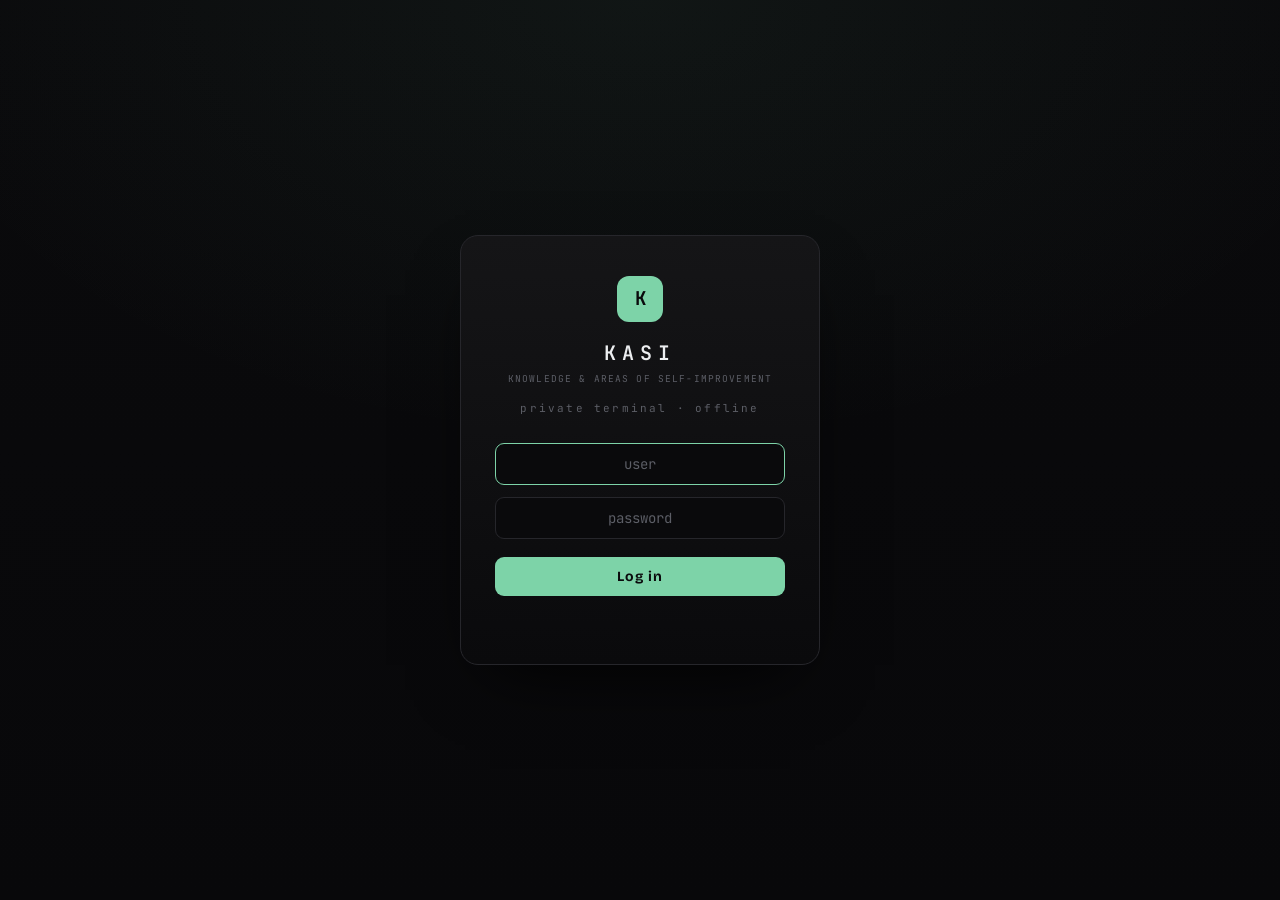
==== commit 3a13a9f5: "Add files via upload" ====
--- a/index.html
+++ b/index.html
@@ -7,7 +7,7 @@
 <meta name="apple-mobile-web-app-capable" content="yes">
 <meta name="apple-mobile-web-app-status-bar-style" content="black-translucent">
 <meta name="mobile-web-app-capable" content="yes">
-<title>Polymath OS</title>
+<title>KASI — Knowledge &amp; Areas of Self-Improvement</title>
 <link rel="preconnect" href="https://fonts.googleapis.com">
 <link rel="preconnect" href="https://fonts.gstatic.com" crossorigin>
 <link href="https://fonts.googleapis.com/css2?family=Bricolage+Grotesque:opsz,wght@12..96,400;12..96,600;12..96,800&family=Newsreader:ital,opsz,wght@0,6..72,400;0,6..72,600;1,6..72,400&family=JetBrains+Mono:wght@400;600&display=swap" rel="stylesheet">
@@ -17,25 +17,16 @@
 
 <!-- ═══════════ LOGIN GATE ═══════════ -->
 <div id="loginGate" class="login-gate">
-  <div class="login-room">
-    <div class="login-desk">
-      <div class="login-lamp"></div>
-      <div class="login-box">
-        <div class="login-screen-frame">
-          <div class="login-screen-inner">
-            <div class="login-logo">POLYMATH<i>OS</i></div>
-            <p class="login-sub" id="loginSub">private terminal</p>
-            <input type="text" id="loginUser" class="login-inp" placeholder="user" autocomplete="username" autofocus>
-            <input type="password" id="loginPass" class="login-inp" placeholder="password" autocomplete="current-password">
-            <button class="login-btn" id="loginBtn">Log in</button>
-            <p class="login-err" id="loginErr"></p>
-            <p class="login-switch" id="loginSwitch" hidden></p>
-          </div>
-        </div>
-        <div class="login-stand"></div>
-        <div class="login-base"></div>
-      </div>
-    </div>
+  <div class="login-card">
+    <div class="login-mark">K</div>
+    <div class="login-logo">KASI</div>
+    <p class="login-tagline">Knowledge &amp; Areas of Self-Improvement</p>
+    <p class="login-sub" id="loginSub">private terminal</p>
+    <input type="text" id="loginUser" class="login-inp" placeholder="user" autocomplete="username" autofocus>
+    <input type="password" id="loginPass" class="login-inp" placeholder="password" autocomplete="current-password">
+    <button class="login-btn" id="loginBtn">Log in</button>
+    <p class="login-err" id="loginErr"></p>
+    <p class="login-switch" id="loginSwitch" hidden></p>
   </div>
 </div>
 
@@ -44,175 +35,145 @@
 
   <!-- ── THE DESK (home) ── -->
   <div id="deskView" class="desk-scene">
-
-    <!-- atmospheric backdrop -->
-    <div class="room-sky"></div>
-    <div class="room-stars" id="roomStars"></div>
-    <div class="room-window">
-      <div class="win-frame">
-        <div class="win-glass">
-          <div class="win-moon"></div>
-          <div class="win-cloud c1"></div>
-          <div class="win-cloud c2"></div>
-          <div class="win-rain" id="winRain"></div>
-        </div>
-        <div class="win-mullion-v"></div>
-        <div class="win-mullion-h"></div>
-      </div>
-      <div class="win-sill"></div>
-    </div>
-
-    <div class="room-wall"></div>
-    <div class="dust" id="dust"></div>
-
-    <!-- string lights across the top -->
-    <div class="string-lights" id="stringLights"></div>
-
-    <!-- desk lamp with warm pool of light -->
-    <div class="room-lamp">
-      <div class="lamp-arm"></div>
-      <div class="lamp-head"></div>
-    </div>
-    <div class="lamp-pool"></div>
-
-    <!-- plant -->
-    <div class="room-plant">
-      <div class="plant-pot"></div>
-      <div class="plant-leaf l1"></div>
-      <div class="plant-leaf l2"></div>
-      <div class="plant-leaf l3"></div>
-      <div class="plant-leaf l4"></div>
-      <div class="plant-leaf l5"></div>
-      <div class="plant-leaf l6"></div>
-    </div>
-
-    <!-- clock -->
-    <div class="room-clock" id="deskClock">19:45</div>
-
-    <!-- vinyl record spinning -->
-    <div class="room-vinyl">
-      <div class="vinyl-disc"></div>
-      <div class="vinyl-note n1">♪</div>
-      <div class="vinyl-note n2">♫</div>
-    </div>
 
     <!-- settings gear -->
     <button class="settings-gear" id="settingsGear" title="Settings">
       <svg viewBox="0 0 24 24" width="20" height="20"><path d="M12 8a4 4 0 100 8 4 4 0 000-8zM12 2v3M12 19v3M2 12h3M19 12h3M4.9 4.9l2.1 2.1M17 17l2.1 2.1M4.9 19.1L7 17M17 7l2.1-2.1" stroke="currentColor" stroke-width="1.6" fill="none" stroke-linecap="round"/></svg>
     </button>
-
-    <!-- 3×2 monitor grid -->
-    <div class="monitor-rig">
-      <div class="mon-row top">
-        <button class="monitor left" data-view="profile" id="mon-profile">
-          <div class="mon-bezel">
-            <div class="mon-screen">
-              <div class="mon-label">THE RECORD</div>
-              <div class="mon-desc">your CV</div>
-              <svg class="mon-icon" viewBox="0 0 40 40"><circle cx="20" cy="14" r="7"/><path d="M8 36c0-8 5-13 12-13s12 5 12 13"/></svg>
-            </div>
-          </div>
-          <div class="mon-neck"></div>
+    <div class="desk-clock-pill" id="deskClock">19:45</div>
+
+    <!-- ═══════════ LIFE PLANNER DASHBOARD (replaces the monitor rig) ═══════════ -->
+    <div class="dash-wrap" id="dashWrap">
+
+      <!-- ── sidebar ── -->
+      <aside class="dash-side">
+        <div class="dash-side-brand">
+          <div class="dash-side-mark">K</div>
+          <div><b>KASI</b><span>Self-improvement OS</span></div>
+        </div>
+
+        <nav class="dash-nav" id="dashNav">
+          <button class="quick-nav" data-view="profile">
+            <svg class="qn-ic" viewBox="0 0 40 40"><circle cx="20" cy="14" r="7"/><path d="M8 36c0-8 5-13 12-13s12 5 12 13"/></svg>
+            <span>The Record</span>
+          </button>
+          <button class="quick-nav" data-view="web">
+            <svg class="qn-ic" viewBox="0 0 40 40"><circle cx="20" cy="20" r="12" fill="none" stroke="currentColor" stroke-width="1.5"/><line x1="8" y1="20" x2="32" y2="20" stroke="currentColor" stroke-width="1"/><line x1="20" y1="8" x2="20" y2="32" stroke="currentColor" stroke-width="1"/><line x1="11" y1="11" x2="29" y2="29" stroke="currentColor" stroke-width="1"/></svg>
+            <span>The Web</span>
+          </button>
+          <button class="quick-nav" data-view="books">
+            <svg class="qn-ic" viewBox="0 0 40 40"><rect x="8" y="8" width="5" height="24" rx="1"/><rect x="15" y="12" width="4" height="20" rx="1"/><rect x="21" y="6" width="5" height="26" rx="1"/><rect x="28" y="10" width="4" height="22" rx="1"/></svg>
+            <span>The Shelf</span>
+          </button>
+          <button class="quick-nav" data-view="stacks">
+            <svg class="qn-ic" viewBox="0 0 40 40"><rect x="7" y="25" width="26" height="6" rx="1.5"/><rect x="9" y="18" width="22" height="6" rx="1.5"/><rect x="11" y="11" width="18" height="6" rx="1.5"/><rect x="13" y="5" width="14" height="5" rx="1.5"/></svg>
+            <span>The Stacks</span>
+          </button>
+          <button class="quick-nav" data-view="calendar">
+            <svg class="qn-ic" viewBox="0 0 40 40"><rect x="8" y="10" width="24" height="22" rx="2" fill="none" stroke="currentColor" stroke-width="1.5"/><line x1="8" y1="16" x2="32" y2="16" stroke="currentColor" stroke-width="1.5"/><line x1="15" y1="8" x2="15" y2="12" stroke="currentColor" stroke-width="1.5"/><line x1="25" y1="8" x2="25" y2="12" stroke="currentColor" stroke-width="1.5"/></svg>
+            <span>The Calendar</span>
+          </button>
+          <button class="quick-nav" data-view="thoughts">
+            <svg class="qn-ic" viewBox="0 0 40 40"><line x1="10" y1="12" x2="30" y2="12" stroke="currentColor" stroke-width="1.5"/><line x1="10" y1="18" x2="26" y2="18" stroke="currentColor" stroke-width="1.5"/><line x1="10" y1="24" x2="22" y2="24" stroke="currentColor" stroke-width="1.5"/><line x1="10" y1="30" x2="18" y2="30" stroke="currentColor" stroke-width="1.5"/></svg>
+            <span>The Margin</span>
+          </button>
+          <button class="quick-nav" data-view="vision">
+            <svg class="qn-ic" viewBox="0 0 40 40"><rect x="7" y="8" width="14" height="10" rx="1.5"/><rect x="23" y="8" width="10" height="15" rx="1.5"/><rect x="7" y="20" width="10" height="12" rx="1.5"/><rect x="19" y="25" width="14" height="7" rx="1.5"/></svg>
+            <span>The Board</span>
+          </button>
+        </nav>
+
+        <button class="dash-gallery-btn" id="dashGalleryBtn" title="Open the gallery">
+          <svg viewBox="0 0 24 24" width="15" height="15"><rect x="3" y="4" width="18" height="15" rx="2" fill="none" stroke="currentColor" stroke-width="1.6"/><circle cx="8.5" cy="10" r="1.6" fill="currentColor"/><path d="M4 16l5-4.5 3.5 3L16 10l4 5" fill="none" stroke="currentColor" stroke-width="1.6" stroke-linecap="round" stroke-linejoin="round"/></svg>
+          <span>Gallery</span><b id="dashGalleryCount">0</b>
         </button>
-        <button class="monitor center" data-view="web" id="mon-web">
-          <div class="mon-bezel">
-            <div class="mon-screen">
-              <div class="mon-label">THE WEB</div>
-              <div class="mon-desc">78 strands</div>
-              <svg class="mon-icon" viewBox="0 0 40 40"><circle cx="20" cy="20" r="12" fill="none" stroke="currentColor" stroke-width="1.5"/><line x1="8" y1="20" x2="32" y2="20" stroke="currentColor" stroke-width="1"/><line x1="20" y1="8" x2="20" y2="32" stroke="currentColor" stroke-width="1"/><line x1="11" y1="11" x2="29" y2="29" stroke="currentColor" stroke-width="1"/></svg>
-            </div>
-          </div>
-          <div class="mon-neck"></div>
-        </button>
-        <button class="monitor right" data-view="books" id="mon-books">
-          <div class="mon-bezel">
-            <div class="mon-screen">
-              <div class="mon-label">THE SHELF</div>
-              <div class="mon-desc">book logger</div>
-              <svg class="mon-icon" viewBox="0 0 40 40"><rect x="8" y="8" width="5" height="24" rx="1"/><rect x="15" y="12" width="4" height="20" rx="1"/><rect x="21" y="6" width="5" height="26" rx="1"/><rect x="28" y="10" width="4" height="22" rx="1"/></svg>
-            </div>
-          </div>
-          <div class="mon-neck"></div>
-        </button>
-        <button class="monitor right" data-view="stacks" id="mon-stacks">
-          <div class="mon-bezel">
-            <div class="mon-screen">
-              <div class="mon-label">THE STACKS</div>
-              <div class="mon-desc">projects, piled</div>
-              <svg class="mon-icon" viewBox="0 0 40 40"><rect x="7" y="25" width="26" height="6" rx="1.5"/><rect x="9" y="18" width="22" height="6" rx="1.5"/><rect x="11" y="11" width="18" height="6" rx="1.5"/><rect x="13" y="5" width="14" height="5" rx="1.5"/></svg>
-            </div>
-          </div>
-          <div class="mon-neck"></div>
-        </button>
-      </div>
-      <div class="mon-row bottom">
-        <button class="monitor left" data-view="calendar" id="mon-calendar">
-          <div class="mon-bezel">
-            <div class="mon-screen">
-              <div class="mon-label">THE CALENDAR</div>
-              <div class="mon-desc">plan it</div>
-              <svg class="mon-icon" viewBox="0 0 40 40"><rect x="8" y="10" width="24" height="22" rx="2" fill="none" stroke="currentColor" stroke-width="1.5"/><line x1="8" y1="16" x2="32" y2="16" stroke="currentColor" stroke-width="1.5"/><line x1="15" y1="8" x2="15" y2="12" stroke="currentColor" stroke-width="1.5"/><line x1="25" y1="8" x2="25" y2="12" stroke="currentColor" stroke-width="1.5"/></svg>
-            </div>
-          </div>
-          <div class="mon-neck"></div>
-        </button>
-        <button class="monitor center" data-view="thoughts" id="mon-thoughts">
-          <div class="mon-bezel">
-            <div class="mon-screen">
-              <div class="mon-label">THE MARGIN</div>
-              <div class="mon-desc">thoughts & quotes</div>
-              <svg class="mon-icon" viewBox="0 0 40 40"><line x1="10" y1="12" x2="30" y2="12" stroke="currentColor" stroke-width="1.5"/><line x1="10" y1="18" x2="26" y2="18" stroke="currentColor" stroke-width="1.5"/><line x1="10" y1="24" x2="22" y2="24" stroke="currentColor" stroke-width="1.5"/><line x1="10" y1="30" x2="18" y2="30" stroke="currentColor" stroke-width="1.5"/></svg>
-            </div>
-          </div>
-          <div class="mon-neck"></div>
-        </button>
-        <button class="monitor right" data-view="vision" id="mon-vision">
-          <div class="mon-bezel">
-            <div class="mon-screen">
-              <div class="mon-label">THE BOARD</div>
-              <div class="mon-desc">vision board</div>
-              <svg class="mon-icon" viewBox="0 0 40 40"><rect x="7" y="8" width="14" height="10" rx="1.5"/><rect x="23" y="8" width="10" height="15" rx="1.5"/><rect x="7" y="20" width="10" height="12" rx="1.5"/><rect x="19" y="25" width="14" height="7" rx="1.5"/></svg>
-            </div>
-          </div>
-          <div class="mon-neck"></div>
-        </button>
+
+        <div class="dash-side-tiles" id="dashTiles"></div>
+      </aside>
+
+      <!-- ── main column ── -->
+      <div class="dash-main">
+
+        <div class="dash-head">
+          <div class="dash-greet">
+            <div class="dash-hello" id="dashHello">Hello</div>
+            <div class="dash-date" id="dashDate">—</div>
+          </div>
+        </div>
+
+        <!-- widgets -->
+        <div class="dash-grid" id="dashGrid">
+
+          <div class="dash-card dash-todo">
+            <h4>Task Manager <span class="dash-count" id="dashTodoCount"></span></h4>
+            <div class="dash-todo-list" id="dashTodoList"></div>
+            <div class="dash-todo-add">
+              <input type="text" id="dashTodoInput" class="inp" placeholder="Add a task — Enter to save" maxlength="140">
+            </div>
+          </div>
+
+          <div class="dash-card dash-radar">
+            <h4>Life balance</h4>
+            <svg id="dashRadar" viewBox="0 0 220 200" class="dash-radar-svg"></svg>
+          </div>
+
+          <div class="dash-card dash-pomo">
+            <h4>Focus timer</h4>
+            <div class="pomo-tabs" id="pomoTabs">
+              <button class="pomo-tab on" data-mode="focus">Focus</button>
+              <button class="pomo-tab" data-mode="short">Short break</button>
+              <button class="pomo-tab" data-mode="long">Long break</button>
+            </div>
+            <div class="pomo-time" id="pomoTime">25:00</div>
+            <div class="pomo-controls">
+              <button class="btn pomo-start" id="pomoStart">Start</button>
+              <button class="btn ghost tiny" id="pomoReset" title="Reset">↺</button>
+            </div>
+          </div>
+
+          <div class="dash-card dash-stats">
+            <h4>Tasks, this week</h4>
+            <div class="dash-stats-row">
+              <svg id="dashPie" viewBox="0 0 120 120" class="dash-pie"></svg>
+              <div class="dash-pie-legend" id="dashPieLegend"></div>
+            </div>
+          </div>
+
+          <div class="dash-card dash-bars">
+            <h4>Activity, last 7 days</h4>
+            <svg id="dashBars" viewBox="0 0 300 130" class="dash-bars-svg" preserveAspectRatio="none"></svg>
+          </div>
+
+          <div class="dash-card dash-upcoming">
+            <h4>Upcoming</h4>
+            <div id="dashUpcoming"></div>
+          </div>
+
+          <div class="dash-card dash-reading">
+            <h4>Reading now</h4>
+            <div id="dashReading"></div>
+          </div>
+
+          <div class="dash-card dash-thoughts">
+            <h4>From the margin</h4>
+            <div id="dashThoughts"></div>
+          </div>
+
+          <div class="dash-card dash-stacks">
+            <h4>Projects</h4>
+            <div id="dashStacks"></div>
+          </div>
+
+          <div class="dash-card dash-gallery-box">
+            <h4>Gallery <span class="dash-count" id="dashGalleryStripCount"></span></h4>
+            <div class="dash-gallery-strip" id="dashGalleryStrip"></div>
+          </div>
+
+        </div>
       </div>
     </div>
-
-    <!-- desk surface -->
-    <div class="desk-surface">
-      <div class="desk-keyboard">
-        <div class="kb-glow"></div>
-      </div>
-      <div class="desk-mouse"></div>
-      <div class="desk-mug">
-        <div class="mug-steam s1"></div>
-        <div class="mug-steam s2"></div>
-        <div class="mug-steam s3"></div>
-      </div>
-      <div class="desk-cup"></div>
-      <div class="desk-stack">
-        <div class="sbook sb1"></div>
-        <div class="sbook sb2"></div>
-        <div class="sbook sb3"></div>
-      </div>
-    </div>
-    <div class="desk-under">
-      <div class="desk-pc">
-        <div class="pc-glass"></div>
-        <div class="pc-fan"></div>
-        <div class="pc-led"></div>
-      </div>
-      <div class="desk-books">
-        <div class="dbook b1"></div>
-        <div class="dbook b2"></div>
-        <div class="dbook b3"></div>
-        <div class="dbook b4"></div>
-        <div class="dbook b5"></div>
-      </div>
-    </div>
-    <div class="desk-floor"></div>
-  </div>
+  </div>
+
 
   <!-- ── SETTINGS PANEL ── -->
   <div id="settingsPanel" class="settings-panel hidden">
@@ -228,11 +189,16 @@
       </div>
 
       <div class="settings-block">
-        <h4>Ambience</h4>
-        <label class="settings-toggle"><input type="checkbox" id="setRain" checked><span>Rain on the window</span></label>
-        <label class="settings-toggle"><input type="checkbox" id="setDust" checked><span>Drifting dust motes</span></label>
-        <label class="settings-toggle"><input type="checkbox" id="setLights" checked><span>String lights</span></label>
-        <label class="settings-toggle"><input type="checkbox" id="setVinyl" checked><span>Spinning vinyl</span></label>
+        <h4>Custom palette</h4>
+        <p class="settings-desc">Pick your own colours — the rest of the room is derived to match, then saved as its own theme.</p>
+        <div class="theme-custom-grid">
+          <label class="ct-swatch">Background<input type="color" id="ctBg"></label>
+          <label class="ct-swatch">Panels<input type="color" id="ctPanel"></label>
+          <label class="ct-swatch">Primary accent<input type="color" id="ctPrimary"></label>
+          <label class="ct-swatch">Secondary accent<input type="color" id="ctSecondary"></label>
+          <label class="ct-swatch">Text<input type="color" id="ctInk"></label>
+        </div>
+        <button class="btn ghost" id="ctApply" style="margin-top:10px">Use this palette</button>
       </div>
 
       <div class="settings-block">
@@ -473,6 +439,26 @@
     </div>
   </div>
 
+  <!-- ── GALLERY (every picture ever pinned to the Board, kept even after it's removed there) ── -->
+  <div id="galleryModal" class="gallery-modal hidden">
+    <div class="gallery-backdrop" id="galleryBackdrop"></div>
+    <div class="gallery-card">
+      <div class="gallery-head">
+        <div>
+          <h2>Gallery</h2>
+          <p class="gallery-sub" id="gallerySub">Everything you've ever pinned to the Board.</p>
+        </div>
+        <button class="settings-close" id="galleryClose">✕</button>
+      </div>
+      <div class="gallery-grid" id="galleryGrid"></div>
+    </div>
+  </div>
+  <div id="galleryLightbox" class="gallery-lightbox hidden">
+    <button class="gallery-lb-close" id="galleryLbClose">✕</button>
+    <img id="galleryLbImg" src="" alt="">
+    <div class="gallery-lb-meta" id="galleryLbMeta"></div>
+  </div>
+
   <div class="toast" id="toast" hidden></div>
 </div>
 
@@ -489,6 +475,8 @@
 <script src="js/thoughts.js"></script>
 <script src="js/stacks.js"></script>
 <script src="js/vision.js"></script>
+<script src="js/gallery.js"></script>
+<script src="js/dashboard.js"></script>
 <script src="js/mobile.js"></script>
 <script src="js/app.js"></script>
 </body>
--- a/css/style.css
+++ b/css/style.css
@@ -1,26 +1,29 @@
 /* ============================================================
-   POLYMATH OS — six monitors on a warm desk
+   KASI — Knowledge & Areas of Self-Improvement, a life-planner dashboard
    ============================================================ */
 :root{
-  --room:#1a1520;
-  --wall:#2a2233;
+  --room:#0c0c0e;
+  --wall:#111113;
   --desk:#3d2e1e;
   --desk-top:#5a4230;
   --desk-dark:#2b1d12;
-  --screen-bg:#0c1018;
-  --screen:#121a23;
-  --panel:#18222d;
-  --panel-2:#1e2a37;
-  --line:#2a3846;
-  --ink:#e9e5da;
-  --dim:#8a99a9;
-  --faint:#5b6875;
-  --amber:#e9a13b;
-  --amber-glow:rgba(233,161,59,.15);
-  --cyan:#5fd3c4;
+  --screen-bg:#0a0a0c;
+  --screen:#151517;
+  --panel:#151517;
+  --panel-2:#1b1b1f;
+  --line:#26262b;
+  --ink:#eceef0;
+  --dim:#9a9ca3;
+  --faint:#5c5e66;
+  --amber:#7dd3a8;
+  --amber-glow:rgba(125,211,168,.14);
+  --cyan:#5fb4e0;
   --rose:#e0708a;
   --violet:#9b8cf0;
-  --r:10px;
+  --good:#4fce8a;
+  --warn:#e0a83f;
+  --bad:#e0656f;
+  --r:12px;
   --mono:"JetBrains Mono",ui-monospace,SFMono-Regular,Menlo,monospace;
   --disp:"Bricolage Grotesque","Segoe UI",system-ui,sans-serif;
   --read:"Newsreader",Georgia,serif;
@@ -28,11 +31,12 @@
 *{box-sizing:border-box;margin:0;padding:0}
 html,body{height:100%;overflow:hidden}
 body{
-  background:#0e0a12;color:var(--ink);
+  background:#0a0a0c;color:var(--ink);
   font-family:var(--disp);font-size:15px;line-height:1.5;
   -webkit-font-smoothing:antialiased;
 }
 button,input,select,textarea{font-family:inherit;font-size:inherit;color:inherit}
+
 h1,h2,h3,h4{margin:0;font-weight:600;letter-spacing:-.01em}
 .hidden{display:none !important}
 [hidden]{display:none !important}
@@ -46,49 +50,40 @@
   position:fixed;inset:0;z-index:1000;
   display:grid;place-items:center;
   background:
-    radial-gradient(ellipse 60% 50% at 70% 30%, rgba(180,130,60,.08), transparent),
-    linear-gradient(180deg, #1a1520 0%, #120e18 50%, #0a0710 100%);
-}
-.login-room{width:100%;max-width:420px;padding:40px 20px}
-.login-desk{position:relative}
-.login-lamp{
-  position:absolute;top:-20px;right:-30px;width:60px;height:60px;
-  background:radial-gradient(circle at 50% 80%, rgba(255,200,100,.25), transparent 60%);
-}
-.login-box{display:flex;flex-direction:column;align-items:center}
-.login-screen-frame{
-  width:100%;border-radius:12px;overflow:hidden;
-  background:linear-gradient(180deg,#2a2a2a,#1a1a1a);
-  padding:3px;
-  box-shadow:0 0 0 1px #3a3a3a, 0 20px 60px -20px #000, 0 0 80px -20px rgba(233,161,59,.12);
-}
-.login-screen-inner{
-  background:linear-gradient(180deg,#0f1620,#0a0e14);
-  border-radius:9px;padding:40px 32px;text-align:center;
-  background-image:
-    repeating-linear-gradient(180deg,rgba(255,255,255,.012) 0 1px,transparent 1px 3px);
+    radial-gradient(ellipse 60% 50% at 50% 0%, rgba(125,211,168,.06), transparent),
+    linear-gradient(180deg, #0a0a0c 0%, #08080a 100%);
+}
+.login-card{
+  width:100%;max-width:360px;padding:40px 34px;text-align:center;
+  background:linear-gradient(180deg,var(--panel),var(--screen-bg));
+  border:1px solid var(--line);border-radius:18px;
+  box-shadow:0 30px 70px -30px #000;
+}
+.login-mark{
+  width:46px;height:46px;margin:0 auto 16px;border-radius:12px;
+  background:var(--amber);color:#0a0a0c;font-family:var(--mono);font-weight:700;font-size:19px;
+  display:grid;place-items:center;
 }
 .login-logo{
-  font-family:var(--mono);font-size:22px;letter-spacing:.3em;
-  font-weight:600;color:var(--ink);margin-bottom:2px;
-}
-.login-logo i{font-style:normal;color:var(--amber)}
-.login-sub{font-family:var(--mono);font-size:11px;color:var(--faint);letter-spacing:.2em;margin-bottom:28px}
+  font-family:var(--mono);font-size:20px;letter-spacing:.3em;
+  font-weight:600;color:var(--ink);margin-bottom:4px;
+}
+.login-sub{font-family:var(--mono);font-size:11px;color:var(--faint);letter-spacing:.2em;margin-bottom:26px}
 .login-inp{
-  display:block;width:100%;background:#0a1018;border:1px solid #2a3646;
-  border-radius:8px;padding:11px 14px;color:var(--ink);margin-bottom:12px;
+  display:block;width:100%;background:var(--screen-bg);border:1px solid var(--line);
+  border-radius:9px;padding:11px 14px;color:var(--ink);margin-bottom:12px;
   font-family:var(--mono);font-size:14px;text-align:center;
   transition:border-color .2s;
 }
 .login-inp:focus{border-color:var(--amber);outline:none}
-.login-inp::placeholder{color:#4a5668}
+.login-inp::placeholder{color:var(--faint)}
 .login-btn{
-  width:100%;background:var(--amber);color:#1a1206;border:0;border-radius:8px;
+  width:100%;background:var(--amber);color:#0a0a0c;border:0;border-radius:9px;
   padding:11px;font-weight:700;font-size:14px;cursor:pointer;margin-top:6px;
   letter-spacing:.06em;transition:filter .15s;
 }
 .login-btn:hover{filter:brightness(1.1)}
-.login-err{color:var(--rose);font-size:12px;font-family:var(--mono);margin-top:12px;min-height:16px}
+.login-err{color:var(--bad);font-size:12px;font-family:var(--mono);margin-top:12px;min-height:16px}
 .login-switch{font-size:12.5px;color:var(--faint);margin-top:14px;font-family:var(--disp)}
 .login-switch a{color:var(--amber);text-decoration:none;border-bottom:1px solid transparent}
 .login-switch a:hover{border-bottom-color:var(--amber)}
@@ -96,210 +91,31 @@
 .sync-dot{width:8px;height:8px;border-radius:50%;background:var(--faint);flex:none;transition:background .3s}
 .sync-dot.ok{background:var(--cyan);box-shadow:0 0 6px var(--cyan)}
 .sync-dot.busy{background:var(--amber);box-shadow:0 0 6px var(--amber);animation:pulse 1s ease-in-out infinite}
-.sync-dot.err{background:var(--rose);box-shadow:0 0 6px var(--rose)}
+.sync-dot.err{background:var(--bad);box-shadow:0 0 6px var(--bad)}
 @keyframes pulse{0%,100%{opacity:1}50%{opacity:.3}}
-.login-stand{width:40px;height:18px;background:linear-gradient(180deg,#2a2a2a,#1e1e1e);border-radius:0 0 2px 2px}
-.login-base{width:90px;height:6px;background:#2a2a2a;border-radius:3px;margin-top:-1px;box-shadow:0 4px 12px -4px #000}
-
-/* ═══════════ DESK SCENE (lo-fi) ═══════════ */
+.login-tagline{font-family:var(--mono);font-size:9.5px;letter-spacing:.12em;color:var(--faint);text-transform:uppercase;margin-top:2px;margin-bottom:14px}
+
+/* ═══════════ DESK SCENE — flat neutral shell ═══════════ */
 .desk-scene{
   position:fixed;inset:0;display:flex;flex-direction:column;overflow:hidden;
   background:var(--room);
 }
 
-/* sky + gradient */
-.room-sky{
-  position:absolute;inset:0;z-index:0;
-  background:var(--sky, linear-gradient(180deg,#1a1520,#241a2e 40%,#3a2740));
-}
-/* faint stars */
-.room-stars{position:absolute;inset:0;z-index:0;pointer-events:none}
-.room-stars i{position:absolute;width:2px;height:2px;border-radius:50%;background:#fff;opacity:.4;animation:twinkle 4s ease-in-out infinite}
-@keyframes twinkle{0%,100%{opacity:.15}50%{opacity:.6}}
-
-/* window with rain + moon */
-.room-window{position:absolute;top:6%;left:6%;width:clamp(140px,15vw,220px);z-index:1;pointer-events:none}
-.win-frame{
-  position:relative;aspect-ratio:3/4;border-radius:6px 6px 3px 3px;
-  background:#1a1420;border:6px solid #2a2118;
-  box-shadow:0 10px 40px -10px rgba(0,0,0,.6), inset 0 0 30px rgba(0,0,0,.5);
-  overflow:hidden;
-}
-.win-glass{
-  position:absolute;inset:0;overflow:hidden;
-  background:linear-gradient(180deg,#1c2740 0%,#243050 50%,#2e3a5c 100%);
-}
-.win-moon{
-  position:absolute;top:18%;right:20%;width:34px;height:34px;border-radius:50%;
-  background:radial-gradient(circle at 38% 38%,#fdf6e3,#e8dcc0 60%,#d0c0a0);
-  box-shadow:0 0 30px rgba(253,246,227,.5),0 0 60px rgba(253,246,227,.2);
-}
-.win-cloud{position:absolute;height:12px;border-radius:12px;background:rgba(40,50,80,.7);filter:blur(3px)}
-.win-cloud.c1{top:30%;left:-30%;width:80px;animation:drift 40s linear infinite}
-.win-cloud.c2{top:55%;left:-50%;width:110px;animation:drift 55s linear infinite}
-@keyframes drift{from{transform:translateX(0)}to{transform:translateX(300px)}}
-.win-rain{position:absolute;inset:0}
-.win-rain i{position:absolute;top:-10%;width:1px;height:14px;background:linear-gradient(180deg,transparent,rgba(180,200,240,.5));animation:rain linear infinite}
-@keyframes rain{from{transform:translateY(-20px)}to{transform:translateY(360px)}}
-.win-mullion-v{position:absolute;top:0;bottom:0;left:50%;width:4px;background:#2a2118;transform:translateX(-2px)}
-.win-mullion-h{position:absolute;left:0;right:0;top:50%;height:4px;background:#2a2118;transform:translateY(-2px)}
-.win-sill{height:10px;background:linear-gradient(180deg,#3a2e1e,#241a10);border-radius:0 0 3px 3px;margin-top:-2px;box-shadow:0 6px 14px -6px #000}
-body.no-rain .win-rain{display:none}
-
-/* wall wash */
-.room-wall{
-  position:absolute;inset:0;z-index:0;
-  background:
-    radial-gradient(ellipse 45% 40% at 82% 26%, var(--amber-glow), transparent 70%),
-    radial-gradient(ellipse 60% 50% at 50% 100%, rgba(0,0,0,.4), transparent);
-  mix-blend-mode:screen;
-}
-
-/* dust motes */
-.dust{position:absolute;inset:0;z-index:4;pointer-events:none}
-.dust i{position:absolute;border-radius:50%;background:rgba(255,220,160,.5);animation:float linear infinite}
-@keyframes float{
-  0%{transform:translateY(0) translateX(0);opacity:0}
-  10%{opacity:.6}
-  90%{opacity:.4}
-  100%{transform:translateY(-120px) translateX(30px);opacity:0}
-}
-body.no-dust .dust{display:none}
-
-/* string lights */
-.string-lights{position:absolute;top:0;left:0;right:0;height:70px;z-index:2;pointer-events:none;overflow:visible}
-.string-lights svg{width:100%;height:100%}
-.bulb{animation:glowbulb 3s ease-in-out infinite}
-@keyframes glowbulb{0%,100%{opacity:.5}50%{opacity:1}}
-body.no-lights .string-lights{display:none}
-
-/* desk lamp */
-.room-lamp{position:absolute;top:8%;right:9%;z-index:5;pointer-events:none;display:flex;flex-direction:column;align-items:flex-start}
-.lamp-arm{width:4px;height:82px;background:linear-gradient(180deg,#4a4a4a,#2a2a2a);border-radius:2px;transform:rotate(-16deg);transform-origin:bottom center;margin-left:34px}
-.lamp-head{width:54px;height:27px;background:linear-gradient(180deg,#3a3a3a,#1e1e1e);border-radius:27px 27px 4px 4px;margin-top:-3px;margin-left:8px;box-shadow:0 8px 24px -2px var(--amber-glow)}
-.room-lamp::after{content:"";width:26px;height:8px;background:linear-gradient(180deg,#3a3a3a,#222);border-radius:3px;margin-top:2px;margin-left:24px;box-shadow:0 4px 10px -3px #000}
-.lamp-pool{
-  position:absolute;top:12%;right:2%;width:34%;height:70%;z-index:1;pointer-events:none;
-  background:radial-gradient(ellipse at 70% 0%, var(--amber-glow), transparent 62%);
-}
-
-/* plant */
-.room-plant{position:absolute;bottom:16%;left:4%;z-index:5;pointer-events:none}
-.plant-pot{width:34px;height:30px;background:linear-gradient(180deg,#b89878,#7a6048);border-radius:4px 4px 8px 8px;margin-left:10px;box-shadow:0 8px 16px -6px #000}
-.plant-leaf{position:absolute;width:20px;height:4px;background:#4a7a4a;border-radius:4px;transform-origin:left center;animation:sway 6s ease-in-out infinite}
-.l1{top:-10px;left:16px;transform:rotate(-52deg);width:24px;background:#5a8a5a}
-.l2{top:-16px;left:20px;transform:rotate(-32deg);width:22px;animation-delay:.4s}
-.l3{top:-8px;left:26px;transform:rotate(8deg);width:20px;background:#5a8a5a;animation-delay:.8s}
-.l4{top:-20px;left:22px;transform:rotate(-62deg);width:18px;background:#6a9a6a;animation-delay:.2s}
-.l5{top:-12px;left:12px;transform:rotate(-82deg);width:16px;animation-delay:.6s}
-.l6{top:-6px;left:30px;transform:rotate(24deg);width:16px;background:#4a7a4a;animation-delay:1s}
-@keyframes sway{0%,100%{transform:rotate(var(--r,-40deg))}50%{transform:rotate(calc(var(--r,-40deg) + 4deg))}}
-
-/* clock */
-.room-clock{
-  position:absolute;top:15%;left:31%;z-index:5;
-  font-family:var(--mono);font-size:16px;font-weight:600;color:var(--amber);letter-spacing:.1em;
-  background:rgba(20,16,12,.7);padding:5px 11px;border-radius:4px;
-  box-shadow:0 0 12px var(--amber-glow), inset 0 0 0 1px rgba(233,161,59,.2);
-  text-shadow:0 0 8px var(--amber-glow);backdrop-filter:blur(2px);
-}
-
-/* vinyl */
-.room-vinyl{position:absolute;bottom:17%;right:5%;z-index:5;pointer-events:none}
-.vinyl-disc{
-  width:52px;height:52px;border-radius:50%;
-  background:
-    radial-gradient(circle at 50% 50%, var(--amber) 0 6px, #0a0a0a 7px 9px, #1a1a1a 10px),
-    repeating-radial-gradient(circle at 50% 50%, #151515 0 1px, #0e0e0e 1px 2px);
-  box-shadow:0 8px 20px -6px #000, inset 0 0 0 1px #2a2a2a;
-  animation:spin 4s linear infinite;
-}
-.vinyl-note{position:absolute;font-size:14px;color:var(--amber);opacity:0;animation:noteup 4s ease-in-out infinite}
-.vinyl-note.n1{top:-6px;left:44px;animation-delay:.5s}
-.vinyl-note.n2{top:-2px;left:56px;animation-delay:2s;font-size:11px}
-@keyframes noteup{0%{opacity:0;transform:translateY(0)}20%{opacity:.8}100%{opacity:0;transform:translateY(-30px) translateX(8px)}}
-body.no-vinyl .room-vinyl{display:none}
-@keyframes spin{to{transform:rotate(360deg)}}
+/* clock pill */
+.desk-clock-pill{
+  position:absolute;top:16px;right:64px;z-index:8;
+  font-family:var(--mono);font-size:13px;font-weight:600;color:var(--dim);letter-spacing:.08em;
+  background:var(--panel);border:1px solid var(--line);padding:8px 13px;border-radius:9px;
+}
 
 /* settings gear */
 .settings-gear{
   position:absolute;top:16px;right:16px;z-index:8;
-  background:rgba(20,16,24,.6);border:1px solid var(--line);border-radius:9px;
+  background:var(--panel);border:1px solid var(--line);border-radius:9px;
   width:38px;height:38px;color:var(--dim);cursor:pointer;display:grid;place-items:center;
-  backdrop-filter:blur(4px);transition:.2s;
+  transition:.2s;
 }
 .settings-gear:hover{color:var(--amber);border-color:var(--amber);transform:rotate(40deg)}
-
-/* monitors */
-.monitor-rig{position:relative;z-index:6;display:flex;flex-direction:column;align-items:center;padding-top:6vh;flex:1;min-height:0}
-.mon-row{display:flex;justify-content:center;gap:clamp(4px,.8vw,12px);margin-bottom:clamp(2px,.3vw,6px)}
-.monitor{background:none;border:0;cursor:pointer;display:flex;flex-direction:column;align-items:center;transition:transform .25s cubic-bezier(.2,.8,.3,1),filter .25s;position:relative}
-.monitor:hover{transform:translateY(-4px) scale(1.02);filter:brightness(1.15)}
-.monitor:active{transform:translateY(-2px) scale(.99)}
-.monitor.left{transform:perspective(800px) rotateY(4deg)}
-.monitor.right{transform:perspective(800px) rotateY(-4deg)}
-.monitor.left:hover{transform:perspective(800px) rotateY(2deg) translateY(-4px) scale(1.02)}
-.monitor.right:hover{transform:perspective(800px) rotateY(-2deg) translateY(-4px) scale(1.02)}
-.mon-bezel{
-  width:clamp(140px,22vw,280px);aspect-ratio:16/10;
-  background:linear-gradient(180deg,#2a2a2a,#1a1a1a);border-radius:6px;padding:4px;
-  box-shadow:0 0 0 1px #3a3a3a,0 8px 30px -8px rgba(0,0,0,.7),inset 0 1px 0 rgba(255,255,255,.06);
-}
-.mon-screen{
-  width:100%;height:100%;border-radius:3px;
-  background:linear-gradient(180deg,#0e1620 0%,#080c12 100%);
-  display:flex;flex-direction:column;align-items:center;justify-content:center;
-  position:relative;overflow:hidden;transition:background .3s;
-}
-.mon-screen::before{content:"";position:absolute;inset:0;pointer-events:none;background:repeating-linear-gradient(180deg,rgba(255,255,255,.015) 0 1px,transparent 1px 3px)}
-.mon-screen::after{content:"";position:absolute;inset:0;pointer-events:none;background:radial-gradient(ellipse at 50% 40%,transparent 55%,rgba(0,0,0,.4))}
-.monitor:hover .mon-screen{background:linear-gradient(180deg,#121e2a 0%,#0a1018 100%);box-shadow:inset 0 0 40px var(--amber-glow)}
-.mon-label{font-family:var(--mono);font-size:clamp(8px,1.1vw,12px);letter-spacing:.22em;text-transform:uppercase;color:var(--faint);margin-bottom:2px;transition:color .25s;z-index:1}
-.monitor:hover .mon-label{color:var(--amber)}
-.mon-desc{font-family:var(--read);font-size:clamp(7px,.9vw,11px);color:#3a4858;font-style:italic;z-index:1}
-.mon-icon{width:clamp(20px,3vw,36px);margin-top:8px;color:var(--faint);fill:var(--faint);opacity:.35;transition:opacity .25s,color .25s;z-index:1}
-.monitor:hover .mon-icon{opacity:.7;color:var(--amber);fill:var(--amber)}
-.mon-neck{width:clamp(14px,2vw,22px);height:clamp(6px,1vh,14px);background:linear-gradient(180deg,#2a2a2a,#1e1e1e)}
-
-/* desk surface */
-.desk-surface{
-  position:relative;z-index:5;height:clamp(40px,6vh,68px);
-  background:linear-gradient(180deg,#6b5038 0%,var(--desk-top) 18%,var(--desk) 58%,var(--desk-dark) 100%);
-  border-top:2px solid #7d6040;box-shadow:0 -8px 20px -10px rgba(0,0,0,.5);
-  display:flex;align-items:center;justify-content:center;gap:clamp(14px,3vw,44px);
-}
-.desk-keyboard{width:clamp(180px,32vw,420px);height:58%;background:linear-gradient(180deg,#242424,#141414);border-radius:5px;position:relative;box-shadow:0 3px 10px -2px rgba(0,0,0,.5),inset 0 1px 0 #333}
-.kb-glow{position:absolute;inset:3px;border-radius:4px;background:linear-gradient(90deg,rgba(233,120,180,.12),rgba(120,180,233,.12),rgba(180,233,120,.12));opacity:.7;animation:kbcycle 6s linear infinite}
-@keyframes kbcycle{0%{filter:hue-rotate(0)}100%{filter:hue-rotate(360deg)}}
-.desk-mouse{width:22px;height:34px;background:linear-gradient(180deg,#2a2a2a,#171717);border-radius:11px 11px 9px 9px;box-shadow:0 3px 8px -2px rgba(0,0,0,.5)}
-.desk-mug{width:22px;height:24px;background:linear-gradient(180deg,#c4a040,#8a6a20);border-radius:3px 3px 3px 3px;position:relative;box-shadow:0 3px 8px -2px rgba(0,0,0,.5)}
-.desk-mug::after{content:"";position:absolute;right:-8px;top:5px;width:8px;height:12px;border:2px solid #a08030;border-left:0;border-radius:0 6px 6px 0}
-.mug-steam{position:absolute;bottom:100%;left:50%;width:3px;height:20px;background:linear-gradient(180deg,transparent,rgba(255,255,255,.25));border-radius:3px;opacity:0;animation:steam 4s ease-in-out infinite}
-.mug-steam.s1{margin-left:-6px;animation-delay:0s}
-.mug-steam.s2{margin-left:0;animation-delay:1.3s}
-.mug-steam.s3{margin-left:6px;animation-delay:2.6s}
-@keyframes steam{0%{opacity:0;transform:translateY(0) scaleX(1)}30%{opacity:.5}100%{opacity:0;transform:translateY(-24px) scaleX(2)}}
-.desk-cup{width:16px;height:20px;background:linear-gradient(180deg,#4a6a8a,#2a3a4a);border-radius:2px 2px 4px 4px}
-.desk-stack{display:flex;flex-direction:column-reverse;gap:1px}
-.sbook{border-radius:1px;box-shadow:0 2px 4px -1px rgba(0,0,0,.4)}
-.sb1{width:44px;height:7px;background:#7a3a3a}
-.sb2{width:40px;height:6px;background:#3a5a7a}
-.sb3{width:46px;height:8px;background:#5a7a4a}
-
-/* under desk */
-.desk-under{position:relative;z-index:4;height:clamp(50px,10vh,100px);background:linear-gradient(180deg,var(--desk-dark),#18100a 40%,#100a06);display:flex;justify-content:space-between;align-items:flex-end;padding:0 8%}
-.desk-pc{width:clamp(40px,6vw,70px);height:90%;background:linear-gradient(180deg,#1e1e1e,#0e0e0e);border-radius:3px;border:1px solid #2a2a2a;position:relative;overflow:hidden}
-.pc-glass{position:absolute;inset:4px;border-radius:2px;background:linear-gradient(160deg,rgba(80,60,160,.15),rgba(40,80,160,.1));border:1px solid rgba(100,80,200,.2)}
-.pc-fan{position:absolute;bottom:8px;right:8px;width:14px;height:14px;border-radius:50%;border:1px solid rgba(100,80,200,.4);animation:spin 3s linear infinite}
-.pc-led{position:absolute;top:6px;left:6px;width:4px;height:4px;border-radius:50%;background:var(--cyan);box-shadow:0 0 6px var(--cyan);animation:twinkle 2s ease-in-out infinite}
-.desk-books{display:flex;align-items:flex-end;gap:2px;height:80%;padding-bottom:4px}
-.dbook{border-radius:1px 1px 0 0}
-.b1{width:12px;height:70%;background:#6a3a3a}
-.b2{width:10px;height:85%;background:#3a4a6a}
-.b3{width:14px;height:60%;background:#4a6a4a}
-.b4{width:11px;height:75%;background:#6a5a3a}
-.b5{width:13px;height:66%;background:#5a3a6a}
-.desk-floor{position:relative;z-index:3;height:clamp(20px,4vh,50px);background:repeating-conic-gradient(#2a2218 0% 25%,#322a1e 0% 50%) 0 0 / 40px 40px}
 
 /* ═══════════ SETTINGS PANEL ═══════════ */
 .settings-panel{position:fixed;inset:0;z-index:900;display:grid;place-items:center}
@@ -819,9 +635,6 @@
    ADDED — The Stacks · Board v2 · phones
    ════════════════════════════════════════════════════════════════════ */
 
-/* four monitors fit the top row now */
-.mon-bezel{width:clamp(120px,18.5vw,240px)}
-
 /* ═══════════ 7. THE STACKS ═══════════ */
 #view-stacks{overflow:hidden}
 .stk-wrap{position:absolute;inset:0}
@@ -1124,27 +937,16 @@
   .inp,.btn,.tool,.link-btn,.file-btn,input,select,textarea{font-size:16px}
   .inp.tiny,.btn.tiny,.tool.tiny{font-size:14px}
 
-  /* ── the desk becomes a stack of cards ── */
+  /* ── the desk becomes a scrollable dashboard ── */
   .desk-scene{height:var(--appvh);padding-top:env(safe-area-inset-top)}
-  .room-plant,.room-vinyl,.room-clock,.room-lamp,.lamp-pool,
-  .desk-under,.desk-floor,.desk-mouse,.desk-cup,.desk-stack,.desk-mug{display:none}
-  .room-window{top:auto;bottom:calc(env(safe-area-inset-bottom) + 8px);left:8px;width:88px;opacity:.7}
-  .string-lights{height:44px}
-  .monitor-rig{
-    padding:14px 12px 20px;overflow-y:auto;-webkit-overflow-scrolling:touch;
-    display:flex;flex-wrap:wrap;gap:10px;align-content:flex-start;justify-content:center;
-  }
-  .mon-row{display:contents}
-  .monitor,.monitor.left,.monitor.right{transform:none;width:calc(50% - 6px)}
-  .monitor:hover,.monitor.left:hover,.monitor.right:hover{transform:none}
-  .monitor:active{transform:scale(.97)}
-  .mon-bezel{width:100%;aspect-ratio:5/3.4}
-  .mon-neck{display:none}
-  .mon-label{font-size:10px;letter-spacing:.14em}
-  .mon-desc{font-size:9.5px}
-  .mon-icon{width:24px;margin-top:6px}
-  .desk-surface{height:26px;gap:10px}
-  .desk-keyboard{width:64%;height:52%}
+  .dash-wrap{flex-direction:column;padding:calc(env(safe-area-inset-top) + 54px) 12px 90px;-webkit-overflow-scrolling:touch}
+  .dash-side{width:100%;border-right:0;border-bottom:1px solid var(--line);padding-bottom:14px;flex-direction:column}
+  .dash-nav{grid-template-columns:repeat(3,1fr);display:grid;gap:8px}
+  .quick-nav{flex-direction:column;padding:11px 6px 9px;text-align:center}
+  .qn-ic{width:22px;height:22px}
+  .quick-nav span{font-size:9.5px}
+  .dash-side-tiles{grid-template-columns:repeat(4,1fr)}
+  .desk-clock-pill{display:none}
   .settings-gear{top:calc(env(safe-area-inset-top) + 10px);right:10px;width:34px;height:34px}
 
   /* ── fullscreen chrome ── */
@@ -1254,14 +1056,248 @@
 }
 
 @media (max-width:400px){
-  .monitor{width:100%}
+  .dash-nav{grid-template-columns:repeat(2,1fr)}
   .slab-col{width:96px}
   .theme-grid{grid-template-columns:1fr}
 }
 
 /* landscape phones: give the canvases their height back */
 @media (max-height:480px) and (orientation:landscape){
-  .monitor-rig{padding:8px}
-  .mon-bezel{aspect-ratio:16/9}
-  .room-window,.string-lights{display:none}
-}
+  .dash-wrap{padding-top:8px}
+}
+
+
+/* ════════════════════════════════════════════════════════════════════
+   THE DASHBOARD — life-planner home screen (replaces the monitor rig)
+   ════════════════════════════════════════════════════════════════════ */
+.dash-wrap{
+  position:relative;z-index:6;flex:1;min-height:0;display:flex;overflow:hidden;
+}
+
+/* ── sidebar ── */
+.dash-side{
+  width:230px;flex:none;display:flex;flex-direction:column;gap:18px;
+  padding:22px 16px 18px;border-right:1px solid var(--line);background:var(--wall);
+  overflow-y:auto;
+}
+.dash-side-brand{display:flex;align-items:center;gap:10px;padding:0 2px 4px}
+.dash-side-mark{
+  width:32px;height:32px;border-radius:9px;background:var(--amber);color:#0a0a0c;
+  font-family:var(--mono);font-weight:700;font-size:14px;display:grid;place-items:center;flex:none;
+}
+.dash-side-brand b{display:block;font-size:14px;font-weight:700;letter-spacing:-.01em}
+.dash-side-brand span{display:block;font-family:var(--mono);font-size:9px;letter-spacing:.06em;color:var(--faint);text-transform:uppercase}
+
+/* quick nav — vertical list in the sidebar */
+.dash-nav{display:flex;flex-direction:column;gap:3px}
+.quick-nav{
+  background:none;border:1px solid transparent;border-radius:9px;padding:9px 10px;cursor:pointer;
+  display:flex;flex-direction:row;align-items:center;gap:11px;text-align:left;width:100%;
+  transition:background .15s,border-color .15s;
+}
+.quick-nav:hover{background:var(--panel-2);border-color:var(--line)}
+.quick-nav span{font-family:var(--disp);font-size:12.5px;font-weight:600;color:var(--dim)}
+.quick-nav:hover span{color:var(--ink)}
+.qn-ic{width:17px;height:17px;flex:none;color:var(--faint);fill:var(--faint);opacity:.8;transition:.15s}
+.quick-nav:hover .qn-ic{color:var(--amber);fill:var(--amber);opacity:1}
+
+.dash-gallery-btn{
+  display:flex;align-items:center;gap:8px;background:var(--panel-2);border:1px solid var(--line);
+  color:var(--dim);padding:9px 12px;border-radius:9px;cursor:pointer;transition:.2s;width:100%;
+}
+.dash-gallery-btn:hover{color:var(--amber);border-color:var(--amber)}
+.dash-gallery-btn span{font-family:var(--disp);font-size:12.5px;font-weight:600;flex:1}
+.dash-gallery-btn b{font-family:var(--mono);font-size:11px;background:var(--line);padding:1px 7px;border-radius:20px;color:var(--ink);font-weight:600}
+
+.dash-side-tiles{display:grid;grid-template-columns:repeat(2,1fr);gap:8px;margin-top:auto;padding-top:10px}
+
+/* ── main column ── */
+.dash-main{flex:1;min-width:0;overflow-y:auto;overflow-x:hidden;padding:24px clamp(16px,3vw,34px) 44px;}
+.dash-head{display:flex;align-items:flex-end;justify-content:space-between;gap:12px;flex-wrap:wrap;margin-bottom:18px}
+.dash-hello{font-family:var(--disp);font-weight:700;font-size:clamp(20px,2.4vw,27px);letter-spacing:-.01em}
+.dash-date{font-family:var(--mono);font-size:11.5px;letter-spacing:.1em;text-transform:uppercase;color:var(--dim);margin-top:3px}
+
+/* widget grid */
+.dash-grid{display:grid;grid-template-columns:repeat(4,1fr);gap:14px;align-items:start}
+.dash-card{
+  background:var(--panel);border:1px solid var(--line);border-radius:var(--r);padding:16px 17px 18px;
+}
+.dash-card h4{font-family:var(--mono);font-size:10.5px;letter-spacing:.14em;text-transform:uppercase;color:var(--dim);margin-bottom:12px;display:flex;align-items:center;gap:8px}
+.dash-count{font-family:var(--mono);font-size:10px;color:var(--faint);text-transform:none;letter-spacing:0;font-weight:400}
+.dash-empty{font-family:var(--read);font-style:italic;font-size:12.5px;color:var(--faint);line-height:1.5}
+
+.dash-todo{grid-column:span 2;grid-row:span 2}
+.dash-radar{grid-column:span 1;grid-row:span 2}
+.dash-pomo{grid-column:span 1;grid-row:span 2}
+.dash-stats{grid-column:span 2}
+.dash-bars{grid-column:span 2}
+.dash-upcoming{grid-column:span 1}
+.dash-reading{grid-column:span 1}
+.dash-thoughts{grid-column:span 1}
+.dash-stacks{grid-column:span 1}
+.dash-gallery-box{grid-column:span 4}
+
+/* status pills */
+.pill{
+  font-family:var(--mono);font-size:9px;letter-spacing:.04em;text-transform:uppercase;font-weight:600;
+  padding:2.5px 8px;border-radius:20px;flex:none;white-space:nowrap;
+}
+.pill-good{background:rgba(79,206,138,.14);color:var(--good)}
+.pill-warn{background:rgba(224,168,63,.14);color:var(--warn)}
+.pill-bad{background:rgba(224,101,111,.14);color:var(--bad)}
+.pill-open{background:var(--line);color:var(--dim)}
+
+/* to-do */
+.dash-todo-list{display:flex;flex-direction:column;gap:2px;max-height:250px;overflow-y:auto;margin-bottom:10px}
+.dash-todo-row{display:flex;align-items:center;gap:9px;padding:7px 4px;border-radius:8px;transition:background .15s}
+.dash-todo-row:hover{background:var(--panel-2)}
+.dash-check{
+  width:18px;height:18px;flex:none;border-radius:5px;border:1.5px solid var(--line);background:transparent;
+  color:#0a0a0c;font-size:12px;font-weight:700;display:grid;place-items:center;cursor:pointer;transition:.15s;
+}
+.dash-todo-row:not(.done) .dash-check:hover{border-color:var(--good)}
+.dash-todo-row.done .dash-check{background:var(--good);border-color:var(--good)}
+.dash-todo-text{flex:1;font-size:13px;min-width:0;overflow:hidden;text-overflow:ellipsis;white-space:nowrap}
+.dash-todo-row.done .dash-todo-text{color:var(--faint);text-decoration:line-through}
+.dash-todo-when{font-family:var(--mono);font-size:10px;color:var(--faint);flex:none}
+.dash-todo-when.late{color:var(--bad)}
+.dash-todo-x{background:none;border:0;color:var(--faint);opacity:0;cursor:pointer;font-size:11px;flex:none;transition:opacity .15s}
+.dash-todo-row:hover .dash-todo-x{opacity:.7}
+.dash-todo-x:hover{color:var(--bad)}
+.dash-todo-add .inp{width:100%}
+
+/* radar */
+.dash-radar-svg{width:100%;height:auto}
+.dash-radar-lbl{font-family:var(--mono);font-size:7.5px;letter-spacing:.03em;fill:var(--faint);text-transform:uppercase}
+
+/* pomodoro */
+.pomo-tabs{display:flex;gap:4px;margin-bottom:16px;background:var(--panel-2);border-radius:9px;padding:3px}
+.pomo-tab{
+  flex:1;background:none;border:0;border-radius:7px;padding:6px 4px;cursor:pointer;
+  font-family:var(--mono);font-size:9.5px;letter-spacing:.02em;color:var(--faint);transition:.15s;
+}
+.pomo-tab.on{background:var(--line);color:var(--ink)}
+.pomo-time{
+  font-family:var(--mono);font-weight:700;font-size:40px;text-align:center;letter-spacing:.02em;
+  margin:6px 0 18px;color:var(--ink);
+}
+.pomo-controls{display:flex;gap:8px}
+.pomo-start{flex:1;background:var(--amber);color:#0a0a0c;border:0;font-weight:700}
+.pomo-start:hover{filter:brightness(1.08)}
+
+/* stats donut */
+.dash-stats-row{display:flex;align-items:center;gap:14px}
+.dash-pie{width:96px;height:96px;flex:none}
+.dash-pie-num{font-family:var(--disp);font-weight:700;font-size:20px;fill:var(--ink)}
+.dash-pie-lbl{font-family:var(--mono);font-size:8px;letter-spacing:.1em;text-transform:uppercase;fill:var(--faint)}
+.dash-pie-legend{display:flex;flex-direction:column;gap:5px;font-size:12px;color:var(--dim)}
+.dash-pie-legend div{display:flex;align-items:center;gap:7px}
+.dash-pie-legend i{width:9px;height:9px;border-radius:50%;flex:none}
+.dash-pie-total{color:var(--faint);font-size:11px;margin-top:2px}
+
+/* bars */
+.dash-bars-svg{width:100%;height:130px}
+.dash-bar-lbl{font-family:var(--mono);font-size:9px;fill:var(--faint)}
+
+/* sidebar tiles */
+.dash-tile{background:var(--panel);border:1px solid var(--line);border-radius:9px;padding:9px 6px;text-align:center}
+.dash-tile b{display:block;font-family:var(--disp);font-weight:700;font-size:16px;color:var(--amber)}
+.dash-tile span{font-family:var(--mono);font-size:7.5px;letter-spacing:.02em;color:var(--faint);text-transform:uppercase}
+
+/* upcoming */
+.dash-up-row{display:flex;align-items:center;gap:9px;padding:6px 2px;font-size:12.5px}
+.dash-dot{width:7px;height:7px;border-radius:50%;flex:none}
+.dash-up-text{flex:1;min-width:0;overflow:hidden;text-overflow:ellipsis;white-space:nowrap}
+.dash-up-when{font-family:var(--mono);font-size:10px;color:var(--faint);flex:none}
+
+/* reading now */
+.dash-book-row{display:flex;align-items:center;gap:10px;padding:6px 2px}
+.dash-spine{width:8px;height:26px;border-radius:2px;flex:none}
+.dash-book-row b{display:block;font-size:12.5px;font-weight:600}
+.dash-book-row span{display:block;font-size:11px;color:var(--faint);font-style:italic;font-family:var(--read)}
+
+/* thoughts */
+.dash-thought{padding:8px 0;border-top:1px solid var(--line)}
+.dash-thought:first-child{border-top:0;padding-top:0}
+.dash-thought p{font-family:var(--read);font-size:13px;line-height:1.45;color:var(--ink)}
+.dash-thought.quote p{font-style:italic}
+.dash-thought span{display:block;font-size:11px;color:var(--faint);margin-top:3px}
+
+/* stacks widget */
+.dash-stack-row{margin-bottom:10px}
+.dash-stack-row:last-child{margin-bottom:0}
+.dash-stack-top{display:flex;justify-content:space-between;font-size:12px;margin-bottom:4px}
+.dash-stack-top span{color:var(--faint);font-family:var(--mono);font-size:10.5px}
+.dash-stack-bar{height:5px;border-radius:3px;background:var(--line);overflow:hidden}
+.dash-stack-bar i{display:block;height:100%;border-radius:3px}
+
+/* gallery strip on the dashboard */
+.dash-gallery-strip{display:flex;gap:8px;overflow-x:auto;padding-bottom:2px}
+.dash-gal-cell{
+  width:74px;height:74px;flex:none;border-radius:9px;background-color:var(--panel-2);
+  background-size:cover;background-position:center;cursor:pointer;border:1px solid var(--line);transition:transform .15s;
+}
+.dash-gal-cell:hover{transform:scale(1.04)}
+
+/* ═══════════ CUSTOM PALETTE PICKER ═══════════ */
+.theme-custom-grid{display:grid;grid-template-columns:repeat(auto-fill,minmax(110px,1fr));gap:10px}
+.ct-swatch{
+  display:flex;flex-direction:column;gap:6px;font-family:var(--mono);font-size:10px;letter-spacing:.05em;
+  text-transform:uppercase;color:var(--faint);
+}
+.ct-swatch input[type=color]{
+  width:100%;height:34px;border:1px solid var(--line);border-radius:8px;background:none;cursor:pointer;padding:2px;
+}
+
+/* ═══════════ GALLERY ═══════════ */
+.gallery-modal{position:fixed;inset:0;z-index:920;display:grid;place-items:center}
+.gallery-backdrop{position:absolute;inset:0;background:rgba(4,4,5,.7);backdrop-filter:blur(4px)}
+.gallery-card{
+  position:relative;width:min(880px,94vw);max-height:88vh;overflow-y:auto;
+  background:var(--panel);
+  border:1px solid var(--line);border-radius:16px;padding:26px 28px 30px;
+  box-shadow:0 40px 80px -30px #000;animation:slide .25s ease both;
+}
+.gallery-head{display:flex;align-items:flex-start;justify-content:space-between;gap:16px;margin-bottom:18px}
+.gallery-head h2{font-size:19px}
+.gallery-sub{font-size:12px;color:var(--faint);margin-top:4px;font-family:var(--read);font-style:italic}
+.gallery-grid{display:grid;grid-template-columns:repeat(auto-fill,minmax(130px,1fr));gap:12px}
+.gal-cell{position:relative;border-radius:10px;overflow:hidden;border:1px solid var(--line);cursor:pointer;background:var(--panel-2)}
+.gal-thumb{width:100%;aspect-ratio:1;background-size:cover;background-position:center;background-color:var(--panel-2)}
+.gal-meta{
+  position:absolute;left:0;right:0;bottom:0;padding:6px 8px;
+  background:linear-gradient(0deg,rgba(0,0,0,.75),transparent);
+  display:flex;justify-content:space-between;align-items:baseline;font-size:10px;color:var(--dim);
+}
+.gal-meta b{font-family:var(--mono);color:var(--faint);font-weight:400}
+.gal-x{
+  position:absolute;top:6px;right:6px;width:22px;height:22px;border-radius:50%;
+  background:rgba(10,8,10,.7);border:1px solid rgba(255,255,255,.15);color:var(--dim);
+  font-size:11px;cursor:pointer;opacity:0;transition:.15s;display:grid;place-items:center;
+}
+.gal-cell:hover .gal-x{opacity:1}
+.gal-x:hover{color:var(--bad);border-color:var(--bad)}
+
+.gallery-lightbox{position:fixed;inset:0;z-index:950;display:grid;place-items:center;background:rgba(4,3,5,.92);backdrop-filter:blur(6px)}
+.gallery-lightbox img{max-width:88vw;max-height:78vh;border-radius:8px;box-shadow:0 30px 80px -20px #000}
+.gallery-lb-meta{position:absolute;bottom:26px;left:50%;transform:translateX(-50%);font-family:var(--mono);font-size:11px;color:var(--dim);text-align:center}
+.gallery-lb-close{position:absolute;top:20px;right:24px;background:none;border:0;color:var(--dim);font-size:22px;cursor:pointer}
+.gallery-lb-close:hover{color:var(--amber)}
+
+/* ═══════════ DASHBOARD — RESPONSIVE ═══════════ */
+@media (max-width:1300px){
+  .dash-grid{grid-template-columns:repeat(2,1fr)}
+  .dash-todo{grid-column:span 2}
+  .dash-radar{grid-column:span 1}
+  .dash-pomo{grid-column:span 1}
+  .dash-stats{grid-column:span 2}
+  .dash-bars{grid-column:span 2}
+  .dash-gallery-box{grid-column:span 2}
+}
+@media (max-width:760px){
+  .dash-wrap{flex-direction:column;overflow-y:auto}
+  .dash-main{padding:16px 12px 84px}
+  .dash-grid{grid-template-columns:1fr}
+  .dash-todo,.dash-radar,.dash-pomo,.dash-stats,.dash-bars,.dash-upcoming,.dash-reading,.dash-thoughts,.dash-stacks,.dash-gallery-box{grid-column:span 1}
+  .gallery-grid{grid-template-columns:repeat(auto-fill,minmax(100px,1fr))}
+}
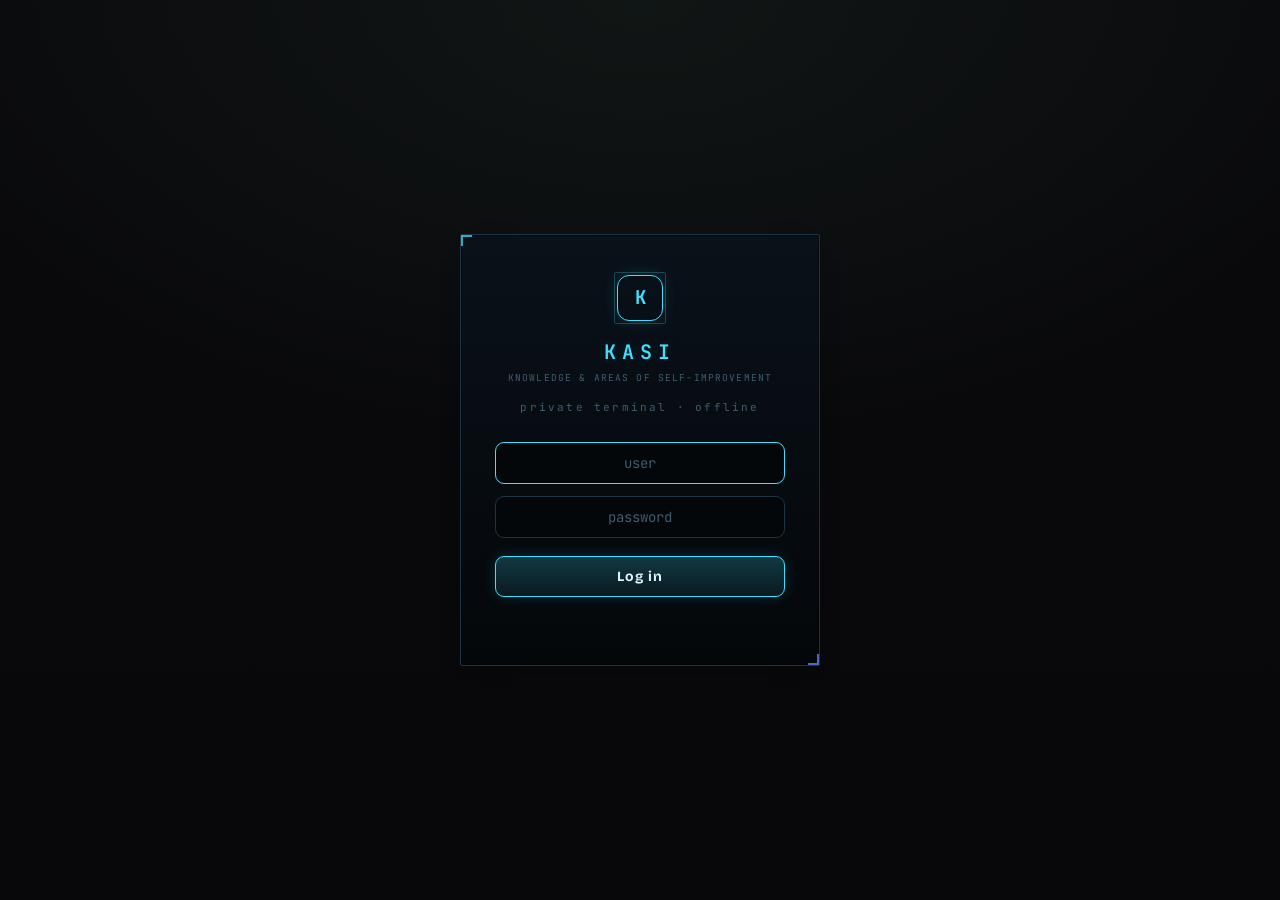
==== commit b6334009: "Add files via upload" ====
--- a/index.html
+++ b/index.html
@@ -12,6 +12,7 @@
 <link rel="preconnect" href="https://fonts.gstatic.com" crossorigin>
 <link href="https://fonts.googleapis.com/css2?family=Bricolage+Grotesque:opsz,wght@12..96,400;12..96,600;12..96,800&family=Newsreader:ital,opsz,wght@0,6..72,400;0,6..72,600;1,6..72,400&family=JetBrains+Mono:wght@400;600&display=swap" rel="stylesheet">
 <link rel="stylesheet" href="css/style.css">
+<link rel="stylesheet" href="css/hud-theme.css">
 </head>
 <body>
 
@@ -36,73 +37,68 @@
   <!-- ── THE DESK (home) ── -->
   <div id="deskView" class="desk-scene">
 
-    <!-- settings gear -->
-    <button class="settings-gear" id="settingsGear" title="Settings">
-      <svg viewBox="0 0 24 24" width="20" height="20"><path d="M12 8a4 4 0 100 8 4 4 0 000-8zM12 2v3M12 19v3M2 12h3M19 12h3M4.9 4.9l2.1 2.1M17 17l2.1 2.1M4.9 19.1L7 17M17 7l2.1-2.1" stroke="currentColor" stroke-width="1.6" fill="none" stroke-linecap="round"/></svg>
-    </button>
-    <div class="desk-clock-pill" id="deskClock">19:45</div>
+    <!-- ═══════════ TOP DOCK — brand + links to every sideboard, HUD icon row ═══════════ -->
+    <div class="top-dock" id="topDock">
+      <div class="dock-mark">K</div>
+      <div class="dock-icons" id="dashNav">
+        <button class="quick-nav dock-tile" data-view="profile" title="The Record">
+          <svg class="qn-ic" viewBox="0 0 40 40"><circle cx="20" cy="14" r="7"/><path d="M8 36c0-8 5-13 12-13s12 5 12 13"/></svg>
+          <span>The Record</span>
+        </button>
+        <button class="quick-nav dock-tile" data-view="web" title="The Web">
+          <svg class="qn-ic" viewBox="0 0 40 40"><circle cx="20" cy="20" r="12" fill="none" stroke="currentColor" stroke-width="1.5"/><line x1="8" y1="20" x2="32" y2="20" stroke="currentColor" stroke-width="1"/><line x1="20" y1="8" x2="20" y2="32" stroke="currentColor" stroke-width="1"/><line x1="11" y1="11" x2="29" y2="29" stroke="currentColor" stroke-width="1"/></svg>
+          <span>The Web</span>
+        </button>
+        <button class="quick-nav dock-tile" data-view="books" title="The Shelf">
+          <svg class="qn-ic" viewBox="0 0 40 40"><rect x="8" y="8" width="5" height="24" rx="1"/><rect x="15" y="12" width="4" height="20" rx="1"/><rect x="21" y="6" width="5" height="26" rx="1"/><rect x="28" y="10" width="4" height="22" rx="1"/></svg>
+          <span>The Shelf</span>
+        </button>
+        <button class="quick-nav dock-tile" data-view="stacks" title="The Stacks">
+          <svg class="qn-ic" viewBox="0 0 40 40"><rect x="7" y="25" width="26" height="6" rx="1.5"/><rect x="9" y="18" width="22" height="6" rx="1.5"/><rect x="11" y="11" width="18" height="6" rx="1.5"/><rect x="13" y="5" width="14" height="5" rx="1.5"/></svg>
+          <span>The Stacks</span>
+        </button>
+        <button class="quick-nav dock-tile" data-view="calendar" title="The Calendar">
+          <svg class="qn-ic" viewBox="0 0 40 40"><rect x="8" y="10" width="24" height="22" rx="2" fill="none" stroke="currentColor" stroke-width="1.5"/><line x1="8" y1="16" x2="32" y2="16" stroke="currentColor" stroke-width="1.5"/><line x1="15" y1="8" x2="15" y2="12" stroke="currentColor" stroke-width="1.5"/><line x1="25" y1="8" x2="25" y2="12" stroke="currentColor" stroke-width="1.5"/></svg>
+          <span>The Calendar</span>
+        </button>
+        <button class="quick-nav dock-tile" data-view="thoughts" title="The Margin">
+          <svg class="qn-ic" viewBox="0 0 40 40"><line x1="10" y1="12" x2="30" y2="12" stroke="currentColor" stroke-width="1.5"/><line x1="10" y1="18" x2="26" y2="18" stroke="currentColor" stroke-width="1.5"/><line x1="10" y1="24" x2="22" y2="24" stroke="currentColor" stroke-width="1.5"/><line x1="10" y1="30" x2="18" y2="30" stroke="currentColor" stroke-width="1.5"/></svg>
+          <span>The Margin</span>
+        </button>
+        <button class="quick-nav dock-tile" data-view="vision" title="The Board">
+          <svg class="qn-ic" viewBox="0 0 40 40"><rect x="7" y="8" width="14" height="10" rx="1.5"/><rect x="23" y="8" width="10" height="15" rx="1.5"/><rect x="7" y="20" width="10" height="12" rx="1.5"/><rect x="19" y="25" width="14" height="7" rx="1.5"/></svg>
+          <span>The Board</span>
+        </button>
+        <button class="quick-nav dock-tile" data-view="docket" title="The Docket">
+          <svg class="qn-ic" viewBox="0 0 40 40"><rect x="9" y="5" width="22" height="30" rx="2" fill="none" stroke="currentColor" stroke-width="1.5"/><path d="M15 13h10M15 19h10M15 25h6" stroke="currentColor" stroke-width="1.5" stroke-linecap="round"/><path d="M22 22l2 2 4-4" stroke="currentColor" stroke-width="1.7" fill="none" stroke-linecap="round" stroke-linejoin="round"/></svg>
+          <span>The Docket</span>
+        </button>
+        <button class="dock-tile" id="dashGalleryBtn" title="Gallery">
+          <svg viewBox="0 0 24 24" width="16" height="16"><rect x="3" y="4" width="18" height="15" rx="2" fill="none" stroke="currentColor" stroke-width="1.6"/><circle cx="8.5" cy="10" r="1.6" fill="currentColor"/><path d="M4 16l5-4.5 3.5 3L16 10l4 5" fill="none" stroke="currentColor" stroke-width="1.6" stroke-linecap="round" stroke-linejoin="round"/></svg>
+          <span>Gallery</span><b class="dock-badge" id="dashGalleryCount">0</b>
+        </button>
+      </div>
+      <div class="dock-right">
+        <div class="desk-clock-pill" id="deskClock">19:45</div>
+        <button class="settings-gear" id="settingsGear" title="Settings">
+          <svg viewBox="0 0 24 24" width="20" height="20"><path d="M12 8a4 4 0 100 8 4 4 0 000-8zM12 2v3M12 19v3M2 12h3M19 12h3M4.9 4.9l2.1 2.1M17 17l2.1 2.1M4.9 19.1L7 17M17 7l2.1-2.1" stroke="currentColor" stroke-width="1.6" fill="none" stroke-linecap="round"/></svg>
+        </button>
+      </div>
+    </div>
 
     <!-- ═══════════ LIFE PLANNER DASHBOARD (replaces the monitor rig) ═══════════ -->
     <div class="dash-wrap" id="dashWrap">
 
-      <!-- ── sidebar ── -->
-      <aside class="dash-side">
-        <div class="dash-side-brand">
-          <div class="dash-side-mark">K</div>
-          <div><b>KASI</b><span>Self-improvement OS</span></div>
-        </div>
-
-        <nav class="dash-nav" id="dashNav">
-          <button class="quick-nav" data-view="profile">
-            <svg class="qn-ic" viewBox="0 0 40 40"><circle cx="20" cy="14" r="7"/><path d="M8 36c0-8 5-13 12-13s12 5 12 13"/></svg>
-            <span>The Record</span>
-          </button>
-          <button class="quick-nav" data-view="web">
-            <svg class="qn-ic" viewBox="0 0 40 40"><circle cx="20" cy="20" r="12" fill="none" stroke="currentColor" stroke-width="1.5"/><line x1="8" y1="20" x2="32" y2="20" stroke="currentColor" stroke-width="1"/><line x1="20" y1="8" x2="20" y2="32" stroke="currentColor" stroke-width="1"/><line x1="11" y1="11" x2="29" y2="29" stroke="currentColor" stroke-width="1"/></svg>
-            <span>The Web</span>
-          </button>
-          <button class="quick-nav" data-view="books">
-            <svg class="qn-ic" viewBox="0 0 40 40"><rect x="8" y="8" width="5" height="24" rx="1"/><rect x="15" y="12" width="4" height="20" rx="1"/><rect x="21" y="6" width="5" height="26" rx="1"/><rect x="28" y="10" width="4" height="22" rx="1"/></svg>
-            <span>The Shelf</span>
-          </button>
-          <button class="quick-nav" data-view="stacks">
-            <svg class="qn-ic" viewBox="0 0 40 40"><rect x="7" y="25" width="26" height="6" rx="1.5"/><rect x="9" y="18" width="22" height="6" rx="1.5"/><rect x="11" y="11" width="18" height="6" rx="1.5"/><rect x="13" y="5" width="14" height="5" rx="1.5"/></svg>
-            <span>The Stacks</span>
-          </button>
-          <button class="quick-nav" data-view="calendar">
-            <svg class="qn-ic" viewBox="0 0 40 40"><rect x="8" y="10" width="24" height="22" rx="2" fill="none" stroke="currentColor" stroke-width="1.5"/><line x1="8" y1="16" x2="32" y2="16" stroke="currentColor" stroke-width="1.5"/><line x1="15" y1="8" x2="15" y2="12" stroke="currentColor" stroke-width="1.5"/><line x1="25" y1="8" x2="25" y2="12" stroke="currentColor" stroke-width="1.5"/></svg>
-            <span>The Calendar</span>
-          </button>
-          <button class="quick-nav" data-view="thoughts">
-            <svg class="qn-ic" viewBox="0 0 40 40"><line x1="10" y1="12" x2="30" y2="12" stroke="currentColor" stroke-width="1.5"/><line x1="10" y1="18" x2="26" y2="18" stroke="currentColor" stroke-width="1.5"/><line x1="10" y1="24" x2="22" y2="24" stroke="currentColor" stroke-width="1.5"/><line x1="10" y1="30" x2="18" y2="30" stroke="currentColor" stroke-width="1.5"/></svg>
-            <span>The Margin</span>
-          </button>
-          <button class="quick-nav" data-view="vision">
-            <svg class="qn-ic" viewBox="0 0 40 40"><rect x="7" y="8" width="14" height="10" rx="1.5"/><rect x="23" y="8" width="10" height="15" rx="1.5"/><rect x="7" y="20" width="10" height="12" rx="1.5"/><rect x="19" y="25" width="14" height="7" rx="1.5"/></svg>
-            <span>The Board</span>
-          </button>
-        </nav>
-
-        <button class="dash-gallery-btn" id="dashGalleryBtn" title="Open the gallery">
-          <svg viewBox="0 0 24 24" width="15" height="15"><rect x="3" y="4" width="18" height="15" rx="2" fill="none" stroke="currentColor" stroke-width="1.6"/><circle cx="8.5" cy="10" r="1.6" fill="currentColor"/><path d="M4 16l5-4.5 3.5 3L16 10l4 5" fill="none" stroke="currentColor" stroke-width="1.6" stroke-linecap="round" stroke-linejoin="round"/></svg>
-          <span>Gallery</span><b id="dashGalleryCount">0</b>
-        </button>
-
-        <div class="dash-side-tiles" id="dashTiles"></div>
-      </aside>
-
       <!-- ── main column ── -->
       <div class="dash-main">
 
-        <div class="dash-head">
-          <div class="dash-greet">
-            <div class="dash-hello" id="dashHello">Hello</div>
-            <div class="dash-date" id="dashDate">—</div>
-          </div>
-        </div>
-
         <!-- widgets -->
         <div class="dash-grid" id="dashGrid">
+
+          <div class="dash-card dash-examprog">
+            <h4>Exam Progress <span class="dash-count" id="dashExamProgTotal"></span></h4>
+            <div id="dashExamProg"></div>
+          </div>
 
           <div class="dash-card dash-todo">
             <h4>Task Manager <span class="dash-count" id="dashTodoCount"></span></h4>
@@ -112,13 +108,31 @@
             </div>
           </div>
 
-          <div class="dash-card dash-radar">
-            <h4>Life balance</h4>
+          <!-- ═══ THE CORE — central JARVIS-style reactor display ═══ -->
+          <div class="dash-card dash-hub">
+            <div class="hub-ring hub-ring-1"></div>
+            <div class="hub-ring hub-ring-2"></div>
+            <div class="hub-ring hub-ring-3"></div>
+            <div class="hub-ring hub-ring-4"></div>
+            <div class="hub-ticks"></div>
+            <div class="hub-ticks hub-ticks-rev"></div>
+            <div class="hub-orbit"><i class="hub-blip"></i></div>
+            <div class="hub-orbit hub-orbit-rev"><i class="hub-blip"></i></div>
+            <div class="hub-core">
+              <div class="hub-greet" id="dashHello">Hello</div>
+              <div class="hub-clock" id="hubClock">--:--</div>
+              <div class="hub-date" id="dashDate">—</div>
+            </div>
+          </div>
+
+          <!-- ═══ SUBJECT BALANCE — CLAT radar, moved off the core ═══ -->
+          <div class="dash-card dash-subjects">
+            <h4>Subject Balance <span class="dash-count">CLAT 2027</span></h4>
             <svg id="dashRadar" viewBox="0 0 220 200" class="dash-radar-svg"></svg>
           </div>
 
           <div class="dash-card dash-pomo">
-            <h4>Focus timer</h4>
+            <h4>Focus timer <button class="pomo-popout-btn" id="pomoPopout" title="Open as a popout window">⧉</button></h4>
             <div class="pomo-tabs" id="pomoTabs">
               <button class="pomo-tab on" data-mode="focus">Focus</button>
               <button class="pomo-tab" data-mode="short">Short break</button>
@@ -221,13 +235,14 @@
         <span>Desk</span>
       </button>
       <div class="tab-row" id="tabRow">
-        <button class="tab" data-view="profile">The Record</button>
-        <button class="tab" data-view="web">The Web</button>
-        <button class="tab" data-view="books">The Shelf</button>
-        <button class="tab" data-view="stacks">The Stacks</button>
-        <button class="tab" data-view="calendar">Calendar</button>
-        <button class="tab" data-view="thoughts">Margin</button>
-        <button class="tab" data-view="vision">Board</button>
+        <button class="tab" data-view="profile"><svg viewBox="0 0 40 40"><circle cx="20" cy="14" r="7"/><path d="M8 36c0-8 5-13 12-13s12 5 12 13"/></svg><span>The Record</span></button>
+        <button class="tab" data-view="web"><svg viewBox="0 0 40 40"><circle cx="20" cy="20" r="12" fill="none" stroke="currentColor" stroke-width="1.5"/><line x1="8" y1="20" x2="32" y2="20" stroke="currentColor" stroke-width="1"/><line x1="20" y1="8" x2="20" y2="32" stroke="currentColor" stroke-width="1"/></svg><span>The Web</span></button>
+        <button class="tab" data-view="books"><svg viewBox="0 0 40 40"><rect x="8" y="8" width="5" height="24" rx="1"/><rect x="15" y="12" width="4" height="20" rx="1"/><rect x="21" y="6" width="5" height="26" rx="1"/><rect x="28" y="10" width="4" height="22" rx="1"/></svg><span>The Shelf</span></button>
+        <button class="tab" data-view="stacks"><svg viewBox="0 0 40 40"><rect x="7" y="25" width="26" height="6" rx="1.5"/><rect x="9" y="18" width="22" height="6" rx="1.5"/><rect x="11" y="11" width="18" height="6" rx="1.5"/></svg><span>The Stacks</span></button>
+        <button class="tab" data-view="calendar"><svg viewBox="0 0 40 40"><rect x="8" y="10" width="24" height="22" rx="2" fill="none" stroke="currentColor" stroke-width="1.5"/><line x1="8" y1="16" x2="32" y2="16" stroke="currentColor" stroke-width="1.5"/></svg><span>Calendar</span></button>
+        <button class="tab" data-view="thoughts"><svg viewBox="0 0 40 40"><line x1="10" y1="12" x2="30" y2="12" stroke="currentColor" stroke-width="1.5"/><line x1="10" y1="18" x2="26" y2="18" stroke="currentColor" stroke-width="1.5"/><line x1="10" y1="24" x2="22" y2="24" stroke="currentColor" stroke-width="1.5"/></svg><span>Margin</span></button>
+        <button class="tab" data-view="vision"><svg viewBox="0 0 40 40"><rect x="7" y="8" width="14" height="10" rx="1.5"/><rect x="23" y="8" width="10" height="15" rx="1.5"/><rect x="7" y="20" width="10" height="12" rx="1.5"/></svg><span>Board</span></button>
+        <button class="tab" data-view="docket"><svg viewBox="0 0 40 40"><rect x="9" y="5" width="22" height="30" rx="2" fill="none" stroke="currentColor" stroke-width="1.5"/><path d="M15 13h10M15 19h10M15 25h6" stroke="currentColor" stroke-width="1.5" stroke-linecap="round"/></svg><span>Docket</span></button>
       </div>
       <div class="top-right">
         <span class="sync-dot" id="syncDot" title="Sync status" hidden></span>
@@ -367,10 +382,16 @@
         <!-- ══ THE MARGIN ══ -->
         <section class="view" id="view-thoughts">
           <div class="margin-head">
-            <textarea id="thInput" class="inp area big" rows="2" placeholder="A thought, half-formed. ⌘/Ctrl+Enter to keep it."></textarea>
+            <textarea id="thInput" class="inp area big" rows="2" placeholder="A thought, half-formed. ⌘/Ctrl+Enter to keep it, or paste/attach a picture."></textarea>
+            <div class="margin-attach" id="thAttachPreview" hidden>
+              <div class="margin-attach-thumb" id="thAttachThumb"></div>
+              <button class="margin-attach-x" id="thAttachRemove" title="Remove picture">✕</button>
+            </div>
             <div class="margin-controls">
               <div class="seg" id="thKind"><button data-k="thought" class="on">Thought</button><button data-k="quote">Quote</button></div>
               <input id="thWho" class="inp" placeholder="Said by…" hidden>
+              <button class="margin-attach-btn" id="thAttachBtn" title="Attach a picture">📎</button>
+              <input type="file" id="thAttachFile" accept="image/*" hidden>
               <input id="thSearch" class="inp" placeholder="Search / #tag">
             </div>
           </div>
@@ -433,6 +454,55 @@
             <div class="board-empty" id="vbEmpty">Nothing pinned yet. Add a picture, or paste one straight in.</div>
           </div>
           <div class="vb-bgpanel hidden" id="vbBgPanel"></div>
+        </section>
+
+        <!-- ══ THE DOCKET ══ -->
+        <section class="view" id="view-docket">
+        <div id="ep-root">
+          <div class="topnav">
+            <span class="brand">Exam Docket</span>
+            <button class="tab-btn" data-exam="clat">CLAT 2027</button>
+            <button class="tab-btn" data-exam="iimb">IIM Bangalore UGAT</button>
+            <button class="tab-btn" data-exam="grade12">Grade 12 Commerce</button>
+          </div>
+
+          <div class="header">
+            <div class="eyebrow-row">
+              <p class="eyebrow" id="ep-eyebrow">Exam Docket</p>
+              <a class="drive-link" id="drive-link" href="https://drive.google.com/drive/u/0/folders/1elwSkjiUs-C6Uf33GklEgH_Vp-UouuuZ" target="_blank" rel="noopener">📁 Mock Papers Drive ↗</a>
+            </div>
+            <h1 id="ep-title">Loading…</h1>
+            <p class="subhead" id="ep-subhead"></p>
+            <div class="exam-meta" id="ep-meta"></div>
+            <div class="subnav" id="subnav">
+              <button class="subtab-btn" data-view="syllabus">Syllabus</button>
+              <button class="subtab-btn" data-view="mocklog">Mock Score Log</button>
+              <button class="subtab-btn" data-view="errorlog">Error Log</button>
+            </div>
+          </div>
+
+          <div class="stats-bar" id="stats-bar">
+            <div class="overall-wrap">
+              <div class="seal">
+                <svg width="80" height="80" viewBox="0 0 92 92">
+                  <circle class="seal-track" cx="46" cy="46" r="40"></circle>
+                  <circle id="seal-fill" class="seal-fill" cx="46" cy="46" r="40" stroke-dasharray="251.2" stroke-dashoffset="251.2"></circle>
+                </svg>
+                <div class="seal-num" id="overall-num">0%</div>
+              </div>
+              <div class="overall-text">
+                <div class="label">Syllabus Progress</div>
+                <div class="stat" id="overall-stat">0 / 0 topics covered</div>
+                <div class="overall-bar"><div class="overall-bar-fill" id="overall-bar-fill" style="width:0%"></div></div>
+              </div>
+              <button class="reset-btn" id="reset-btn">RESET THIS EXAM</button>
+            </div>
+          </div>
+
+          <div class="body" id="sections-container">
+            <div class="empty-state">Loading docket…</div>
+          </div>
+        </div>
         </section>
 
       </div>
@@ -477,6 +547,7 @@
 <script src="js/vision.js"></script>
 <script src="js/gallery.js"></script>
 <script src="js/dashboard.js"></script>
+<script src="js/docket.js"></script>
 <script src="js/mobile.js"></script>
 <script src="js/app.js"></script>
 </body>
--- a/css/style.css
+++ b/css/style.css
@@ -515,7 +515,33 @@
 .note-card .when{font-family:var(--mono);font-size:10px;color:var(--faint);margin-top:9px}
 .note-card .x{position:absolute;top:8px;right:9px}
 .note-card:hover .x{opacity:1}
+.note-card.has-img{padding-top:0;overflow:hidden}
+.note-card.has-img p,.note-card.has-img .who,.note-card.has-img .when{padding-left:16px;padding-right:16px}
+.note-card.has-img .when{padding-bottom:14px}
+.note-card.has-img p:first-of-type{padding-top:12px}
+.note-img{
+  width:100%;aspect-ratio:4/3;background-size:cover;background-position:center;background-color:var(--panel-2);
+  cursor:pointer;transition:filter .15s;
+}
+.note-img:hover{filter:brightness(1.08)}
 .tag{color:var(--cyan);cursor:pointer}
+
+/* margin — image attach */
+.margin-attach-btn{
+  background:var(--panel-2);border:1px solid var(--line);border-radius:8px;
+  width:36px;height:36px;font-size:15px;cursor:pointer;color:var(--dim);flex:none;
+}
+.margin-attach-btn:hover{color:var(--amber);border-color:var(--amber)}
+.margin-attach{display:flex;align-items:center;gap:10px;margin-top:9px}
+.margin-attach-thumb{
+  width:64px;height:64px;border-radius:8px;background-size:cover;background-position:center;
+  background-color:var(--panel-2);border:1px solid var(--line);flex:none;
+}
+.margin-attach-x{
+  background:var(--panel-2);border:1px solid var(--line);border-radius:50%;
+  width:24px;height:24px;color:var(--dim);cursor:pointer;font-size:11px;
+}
+.margin-attach-x:hover{color:var(--bad);border-color:var(--bad)}
 
 /* ═══════════ 6. THE BOARD ═══════════ */
 /* the tool bar floats OVER the board, so opening it never shifts anything */
@@ -945,7 +971,7 @@
   .quick-nav{flex-direction:column;padding:11px 6px 9px;text-align:center}
   .qn-ic{width:22px;height:22px}
   .quick-nav span{font-size:9.5px}
-  .dash-side-tiles{grid-template-columns:repeat(4,1fr)}
+  #dashExamProg{grid-template-columns:1fr}
   .desk-clock-pill{display:none}
   .settings-gear{top:calc(env(safe-area-inset-top) + 10px);right:10px;width:34px;height:34px}
 
@@ -1109,8 +1135,6 @@
 .dash-gallery-btn span{font-family:var(--disp);font-size:12.5px;font-weight:600;flex:1}
 .dash-gallery-btn b{font-family:var(--mono);font-size:11px;background:var(--line);padding:1px 7px;border-radius:20px;color:var(--ink);font-weight:600}
 
-.dash-side-tiles{display:grid;grid-template-columns:repeat(2,1fr);gap:8px;margin-top:auto;padding-top:10px}
-
 /* ── main column ── */
 .dash-main{flex:1;min-width:0;overflow-y:auto;overflow-x:hidden;padding:24px clamp(16px,3vw,34px) 44px;}
 .dash-head{display:flex;align-items:flex-end;justify-content:space-between;gap:12px;flex-wrap:wrap;margin-bottom:18px}
@@ -1126,6 +1150,7 @@
 .dash-count{font-family:var(--mono);font-size:10px;color:var(--faint);text-transform:none;letter-spacing:0;font-weight:400}
 .dash-empty{font-family:var(--read);font-style:italic;font-size:12.5px;color:var(--faint);line-height:1.5}
 
+.dash-examprog{grid-column:span 4}
 .dash-todo{grid-column:span 2;grid-row:span 2}
 .dash-radar{grid-column:span 1;grid-row:span 2}
 .dash-pomo{grid-column:span 1;grid-row:span 2}
@@ -1184,6 +1209,12 @@
 .pomo-controls{display:flex;gap:8px}
 .pomo-start{flex:1;background:var(--amber);color:#0a0a0c;border:0;font-weight:700}
 .pomo-start:hover{filter:brightness(1.08)}
+.pomo-popout-btn{
+  margin-left:auto;background:none;border:1px solid var(--line);border-radius:6px;
+  width:22px;height:22px;color:var(--faint);cursor:pointer;font-size:12px;line-height:1;
+  text-transform:none;letter-spacing:0;
+}
+.pomo-popout-btn:hover{color:var(--amber);border-color:var(--amber)}
 
 /* stats donut */
 .dash-stats-row{display:flex;align-items:center;gap:14px}
@@ -1199,10 +1230,16 @@
 .dash-bars-svg{width:100%;height:130px}
 .dash-bar-lbl{font-family:var(--mono);font-size:9px;fill:var(--faint)}
 
-/* sidebar tiles */
-.dash-tile{background:var(--panel);border:1px solid var(--line);border-radius:9px;padding:9px 6px;text-align:center}
-.dash-tile b{display:block;font-family:var(--disp);font-weight:700;font-size:16px;color:var(--amber)}
-.dash-tile span{font-family:var(--mono);font-size:7.5px;letter-spacing:.02em;color:var(--faint);text-transform:uppercase}
+/* exam progress — the 13 sectionals from The Docket */
+.dash-examprog h4{margin-bottom:14px}
+#dashExamProg{display:grid;grid-template-columns:repeat(3,1fr);gap:18px 22px}
+.examprog-group-name{font-family:var(--mono);font-size:10px;letter-spacing:.08em;text-transform:uppercase;color:var(--amber);margin-bottom:8px}
+.examprog-rows{display:flex;flex-direction:column;gap:9px}
+.examprog-row{display:grid;grid-template-columns:1fr 70px 34px;align-items:center;gap:9px}
+.examprog-label{font-size:12px;color:var(--dim);min-width:0;overflow:hidden;text-overflow:ellipsis;white-space:nowrap}
+.examprog-bar{height:5px;border-radius:3px;background:var(--line);overflow:hidden}
+.examprog-bar i{display:block;height:100%;border-radius:3px;background:var(--cyan)}
+.examprog-pct{font-size:10.5px;color:var(--faint);text-align:right}
 
 /* upcoming */
 .dash-up-row{display:flex;align-items:center;gap:9px;padding:6px 2px;font-size:12.5px}
@@ -1287,6 +1324,7 @@
 /* ═══════════ DASHBOARD — RESPONSIVE ═══════════ */
 @media (max-width:1300px){
   .dash-grid{grid-template-columns:repeat(2,1fr)}
+  .dash-examprog{grid-column:span 2}
   .dash-todo{grid-column:span 2}
   .dash-radar{grid-column:span 1}
   .dash-pomo{grid-column:span 1}
@@ -1298,6 +1336,166 @@
   .dash-wrap{flex-direction:column;overflow-y:auto}
   .dash-main{padding:16px 12px 84px}
   .dash-grid{grid-template-columns:1fr}
-  .dash-todo,.dash-radar,.dash-pomo,.dash-stats,.dash-bars,.dash-upcoming,.dash-reading,.dash-thoughts,.dash-stacks,.dash-gallery-box{grid-column:span 1}
+  .dash-examprog,.dash-todo,.dash-radar,.dash-pomo,.dash-stats,.dash-bars,.dash-upcoming,.dash-reading,.dash-thoughts,.dash-stacks,.dash-gallery-box{grid-column:span 1}
   .gallery-grid{grid-template-columns:repeat(auto-fill,minmax(100px,1fr))}
 }
+
+/* ════════════════════════════════════════════════════════════════════
+   THE DOCKET — exam prep tracker (self-contained, scoped to #ep-root)
+   ════════════════════════════════════════════════════════════════════ */
+#ep-root{min-height:100%}
+
+@import url('https://fonts.googleapis.com/css2?family=Source+Serif+4:opsz,wght@8..60,400;8..60,600;8..60,700&family=Inter:wght@400;500;600;700&family=JetBrains+Mono:wght@400;500;700&display=swap');
+
+#ep-root {
+  --ink: #0B1120;
+  --surface: #141B2E;
+  --surface-2: #1B2438;
+  --parchment: #F1E9D2;
+  --brass: #C9A227;
+  --brass-bright: #E7C158;
+  --crimson: #8C3A3A;
+  --bone: #E8E3D3;
+  --muted: #8792A8;
+  --border: rgba(201,162,39,0.22);
+
+  background: var(--ink);
+  color: var(--bone);
+  font-family: 'Inter', sans-serif;
+  border-radius: 14px;
+  max-width: 100%;
+  box-sizing: border-box;
+  overflow: hidden;
+}
+#ep-root * { box-sizing: border-box; }
+#ep-root .mono { font-family: 'JetBrains Mono', monospace; }
+#ep-root .serif { font-family: 'Source Serif 4', serif; }
+
+/* ---------- TOP NAV ---------- */
+#ep-root .topnav { display: flex; align-items: center; gap: 0; padding: 14px 22px 0; background: linear-gradient(180deg, #0D1424, #0B1120); border-bottom: 1px solid var(--border); flex-wrap: wrap; }
+#ep-root .brand { font-family: 'JetBrains Mono', monospace; font-size: 11px; letter-spacing: 0.18em; color: var(--muted); text-transform: uppercase; margin-right: auto; padding-bottom: 14px; }
+#ep-root .tab-btn { background: transparent; border: none; color: var(--muted); font-family: 'Source Serif 4', serif; font-size: 14.5px; padding: 10px 18px 14px; cursor: pointer; border-bottom: 2px solid transparent; transition: all 0.2s; }
+#ep-root .tab-btn:hover { color: var(--bone); }
+#ep-root .tab-btn.active { color: var(--brass-bright); border-bottom-color: var(--brass); }
+
+/* ---------- HEADER ---------- */
+#ep-root .header { position: relative; padding: 28px 28px 22px; background: radial-gradient(600px 200px at 85% -20%, rgba(201,162,39,0.10), transparent 60%), linear-gradient(180deg, #0D1424, #0B1120); border-bottom: 1px solid var(--border); }
+#ep-root .eyebrow-row { display: flex; align-items: center; justify-content: space-between; gap: 12px; flex-wrap: wrap; margin-bottom: 8px; }
+#ep-root .eyebrow { font-family: 'JetBrains Mono', monospace; font-size: 11px; letter-spacing: 0.18em; color: var(--brass); text-transform: uppercase; margin: 0; }
+#ep-root .drive-link { font-family: 'JetBrains Mono', monospace; font-size: 11px; letter-spacing: 0.04em; color: var(--parchment); background: rgba(201,162,39,0.10); border: 1px solid var(--border); padding: 6px 12px; border-radius: 20px; text-decoration: none; transition: all 0.2s; white-space: nowrap; }
+#ep-root .drive-link:hover { background: var(--brass); color: var(--ink); border-color: var(--brass); }
+#ep-root h1 { font-family: 'Source Serif 4', serif; font-weight: 700; font-size: clamp(22px, 4vw, 32px); margin: 0 0 6px; color: var(--parchment); letter-spacing: -0.01em; }
+#ep-root .subhead { color: var(--muted); font-size: 14px; margin: 0 0 16px; max-width: 620px; line-height: 1.5; }
+#ep-root .exam-meta { display: flex; gap: 10px; flex-wrap: wrap; margin-bottom: 20px; }
+#ep-root .exam-meta .chip { font-family: 'JetBrains Mono', monospace; font-size: 10.5px; color: var(--muted); border: 1px solid var(--border); padding: 4px 9px; border-radius: 20px; }
+
+/* ---------- SUBNAV ---------- */
+#ep-root .subnav { display: flex; gap: 8px; flex-wrap: wrap; }
+#ep-root .subtab-btn { background: var(--surface-2); border: 1px solid var(--border); color: var(--muted); font-family: 'JetBrains Mono', monospace; font-size: 11.5px; letter-spacing: 0.04em; padding: 8px 14px; border-radius: 8px; cursor: pointer; transition: all 0.2s; }
+#ep-root .subtab-btn:hover { color: var(--bone); border-color: var(--brass); }
+#ep-root .subtab-btn.active { color: var(--ink); background: var(--brass); border-color: var(--brass); font-weight: 700; }
+
+/* ---------- STATS BAR (syllabus overall) ---------- */
+#ep-root .stats-bar { padding: 22px 28px; border-bottom: 1px solid var(--border); background: var(--surface); }
+#ep-root .overall-wrap { display: flex; align-items: center; gap: 22px; flex-wrap: wrap; }
+#ep-root .seal { position: relative; width: 80px; height: 80px; flex: 0 0 auto; }
+#ep-root .seal svg { transform: rotate(-90deg); }
+#ep-root .seal-track { fill: none; stroke: rgba(201,162,39,0.15); stroke-width: 7; }
+#ep-root .seal-fill { fill: none; stroke: var(--brass); stroke-width: 7; stroke-linecap: round; transition: stroke-dashoffset 0.6s ease; }
+#ep-root .seal-num { position: absolute; inset: 0; display: flex; align-items: center; justify-content: center; font-family: 'JetBrains Mono', monospace; font-weight: 700; font-size: 16px; color: var(--parchment); }
+#ep-root .overall-text { min-width: 220px; flex: 1; }
+#ep-root .overall-text .label { font-size: 11px; color: var(--muted); text-transform: uppercase; letter-spacing: 0.1em; margin-bottom: 6px; font-family: 'JetBrains Mono', monospace; }
+#ep-root .overall-text .stat { font-family: 'Source Serif 4', serif; font-size: 20px; color: var(--parchment); margin-bottom: 10px; }
+#ep-root .overall-bar { height: 8px; background: var(--surface-2); border-radius: 6px; overflow: hidden; border: 1px solid var(--border); }
+#ep-root .overall-bar-fill { height: 100%; background: linear-gradient(90deg, var(--brass), var(--brass-bright)); transition: width 0.5s ease; }
+#ep-root .reset-btn { margin-left: auto; background: transparent; border: 1px solid var(--border); color: var(--muted); font-family: 'JetBrains Mono', monospace; font-size: 11px; letter-spacing: 0.05em; padding: 8px 14px; border-radius: 8px; cursor: pointer; transition: all 0.2s; }
+#ep-root .reset-btn:hover { color: var(--crimson); border-color: var(--crimson); }
+
+/* ---------- SECTION DOCKET ---------- */
+#ep-root .body { padding: 22px 22px 30px; }
+#ep-root .section { background: var(--surface); border: 1px solid var(--border); border-radius: 12px; margin-bottom: 14px; overflow: hidden; }
+#ep-root .section-head { display: flex; align-items: center; gap: 14px; padding: 16px 18px; cursor: pointer; user-select: none; }
+#ep-root .section-code { font-family: 'JetBrains Mono', monospace; font-size: 11px; color: var(--ink); background: var(--brass); padding: 3px 8px; border-radius: 5px; font-weight: 700; letter-spacing: 0.05em; flex: 0 0 auto; }
+#ep-root .section-title { font-family: 'Source Serif 4', serif; font-size: 17px; color: var(--parchment); flex: 1; min-width: 140px; }
+#ep-root .section-progress-mini { display: flex; align-items: center; gap: 8px; width: 160px; }
+#ep-root .mini-bar { flex: 1; height: 6px; background: var(--surface-2); border-radius: 4px; overflow: hidden; border: 1px solid var(--border); }
+#ep-root .mini-bar-fill { height: 100%; background: var(--brass); transition: width 0.4s ease; }
+#ep-root .mini-pct { font-family: 'JetBrains Mono', monospace; font-size: 11px; color: var(--muted); width: 34px; text-align: right; }
+#ep-root .chevron { color: var(--brass); font-size: 12px; transition: transform 0.25s ease; flex: 0 0 auto; }
+#ep-root .section.open .chevron { transform: rotate(90deg); }
+#ep-root .section-content { max-height: 0; overflow: hidden; transition: max-height 0.35s ease; border-top: 1px solid transparent; }
+#ep-root .section.open .section-content { border-top: 1px solid var(--border); }
+#ep-root .section-content-inner { padding: 18px; }
+
+#ep-root .group { margin-bottom: 18px; }
+#ep-root .group:last-child { margin-bottom: 0; }
+#ep-root .group-name { font-family: 'JetBrains Mono', monospace; font-size: 11px; letter-spacing: 0.08em; text-transform: uppercase; color: var(--brass); margin-bottom: 10px; padding-bottom: 6px; border-bottom: 1px dashed var(--border); }
+#ep-root .item-grid { display: grid; grid-template-columns: repeat(auto-fill, minmax(230px, 1fr)); gap: 4px 14px; }
+#ep-root .item { display: flex; align-items: flex-start; gap: 9px; padding: 6px 4px; border-radius: 6px; cursor: pointer; transition: background 0.15s; }
+#ep-root .item:hover { background: rgba(201,162,39,0.06); }
+#ep-root .item input { display: none; }
+#ep-root .check { flex: 0 0 auto; width: 17px; height: 17px; border: 1.5px solid var(--muted); border-radius: 4px; margin-top: 1px; display: flex; align-items: center; justify-content: center; transition: all 0.15s; }
+#ep-root .check svg { width: 11px; height: 11px; opacity: 0; transform: scale(0.6); transition: all 0.15s; }
+#ep-root .item input:checked ~ .check { background: var(--brass); border-color: var(--brass); }
+#ep-root .item input:checked ~ .check svg { opacity: 1; transform: scale(1); }
+#ep-root .item input:checked ~ .item-label { color: var(--muted); text-decoration: line-through; text-decoration-color: rgba(135,146,168,0.5); }
+#ep-root .item-label { font-size: 13.5px; line-height: 1.45; color: var(--bone); }
+
+/* GK months */
+#ep-root .month-grid { display: grid; grid-template-columns: repeat(auto-fill, minmax(150px, 1fr)); gap: 10px; }
+#ep-root .month-card { background: var(--surface-2); border: 1px solid var(--border); border-radius: 9px; padding: 12px; cursor: pointer; transition: border-color 0.2s; }
+#ep-root .month-card:hover { border-color: var(--brass); }
+#ep-root .month-card input { display: none; }
+#ep-root .month-top { display: flex; align-items: center; gap: 8px; margin-bottom: 6px; }
+#ep-root .month-name { font-family: 'Source Serif 4', serif; font-size: 14px; color: var(--parchment); flex: 1; }
+#ep-root .month-sub { font-size: 10.5px; color: var(--muted); line-height: 1.4; }
+#ep-root .month-card input:checked ~ .month-top .month-name { color: var(--brass); }
+
+/* ---------- MOCK LOG (SPREADSHEET) ---------- */
+#ep-root .mock-table-wrap { overflow-x: auto; border: 1px solid var(--border); border-radius: 12px; margin-bottom: 22px; }
+#ep-root table.mock-table { width: 100%; border-collapse: collapse; font-size: 12.5px; }
+#ep-root table.mock-table th { background: var(--surface-2); color: var(--brass); font-family: 'JetBrains Mono', monospace; font-size: 10.5px; text-transform: uppercase; letter-spacing: 0.04em; padding: 10px 12px; text-align: left; white-space: nowrap; border-bottom: 1px solid var(--border); border-right: 1px solid var(--border); }
+#ep-root table.mock-table th:last-child { border-right: none; }
+#ep-root table.mock-table td { border-bottom: 1px solid var(--border); border-right: 1px solid var(--border); color: var(--bone); background: var(--surface); }
+#ep-root table.mock-table td:last-child { border-right: none; }
+#ep-root table.mock-table tr:last-child td { border-bottom: none; }
+#ep-root table.mock-table td.row-num { padding: 10px 12px; font-family: 'JetBrains Mono', monospace; color: var(--muted); background: var(--surface-2); text-align: center; }
+#ep-root table.mock-table td.editable-cell { padding: 0; }
+#ep-root table.mock-table td.editable-cell input { width: 100%; min-width: 70px; background: transparent; border: none; color: var(--bone); font-family: 'Inter', sans-serif; font-size: 12.5px; padding: 10px 12px; }
+#ep-root table.mock-table td.editable-cell input::placeholder { color: rgba(135,146,168,0.5); }
+#ep-root table.mock-table td.editable-cell input:focus { outline: 2px solid var(--brass); outline-offset: -2px; background: rgba(201,162,39,0.08); }
+#ep-root table.mock-table td.num-cell input { text-align: right; }
+#ep-root table.mock-table td.total-cell input { font-weight: 700; color: var(--brass-bright); }
+#ep-root table.mock-table td.del-cell { text-align: center; padding: 6px; background: var(--surface); }
+#ep-root .del-btn { background: transparent; border: 1px solid var(--border); color: var(--muted); width: 22px; height: 22px; border-radius: 6px; cursor: pointer; line-height: 1; font-size: 13px; }
+#ep-root .del-btn:hover { color: var(--crimson); border-color: var(--crimson); }
+#ep-root .add-row-btn-wrap { padding: 10px; background: var(--surface-2); }
+#ep-root .add-row-btn { background: transparent; border: 1px dashed var(--border); color: var(--brass); font-family: 'JetBrains Mono', monospace; font-size: 11px; padding: 9px 14px; border-radius: 8px; cursor: pointer; width: 100%; text-align: center; transition: all 0.2s; }
+#ep-root .add-row-btn:hover { border-color: var(--brass); background: rgba(201,162,39,0.06); }
+#ep-root .empty-state { padding: 30px; text-align: center; color: var(--muted); font-family: 'JetBrains Mono', monospace; font-size: 12px; }
+
+/* ---------- CHARTS ---------- */
+#ep-root .chart-block { background: var(--surface); border: 1px solid var(--border); border-radius: 12px; padding: 16px 18px; margin-bottom: 16px; }
+#ep-root .chart-title { font-family: 'Source Serif 4', serif; font-size: 15px; color: var(--parchment); margin-bottom: 10px; }
+#ep-root .chart-svg { width: 100%; height: auto; display: block; }
+#ep-root .chart-legend { display: flex; gap: 14px; flex-wrap: wrap; margin-top: 10px; }
+#ep-root .chart-legend-item { display: flex; align-items: center; gap: 6px; font-family: 'JetBrains Mono', monospace; font-size: 10.5px; color: var(--muted); }
+#ep-root .chart-dot { width: 8px; height: 8px; border-radius: 50%; display: inline-block; flex: 0 0 auto; }
+
+/* ---------- ERROR LOG ---------- */
+#ep-root .error-group { margin-bottom: 22px; }
+#ep-root .error-group:last-child { margin-bottom: 0; }
+#ep-root .error-grid { display: grid; grid-template-columns: repeat(auto-fill, minmax(280px, 1fr)); gap: 10px; }
+#ep-root .error-item { background: var(--surface); border: 1px solid var(--border); border-radius: 10px; padding: 12px 14px; display: flex; align-items: center; justify-content: space-between; gap: 10px; }
+#ep-root .error-label { font-size: 13px; color: var(--bone); line-height: 1.35; flex: 1; }
+#ep-root .error-controls { display: flex; align-items: center; gap: 6px; flex: 0 0 auto; }
+#ep-root .tally-btn { background: var(--surface-2); border: 1px solid var(--border); color: var(--brass-bright); width: 22px; height: 22px; border-radius: 6px; cursor: pointer; font-family: 'JetBrains Mono', monospace; font-size: 13px; line-height: 1; }
+#ep-root .tally-btn:hover { border-color: var(--brass); }
+#ep-root .tally-count { font-family: 'JetBrains Mono', monospace; font-size: 13px; color: var(--parchment); min-width: 16px; text-align: center; font-weight: 700; display: inline-block; }
+
+@media (max-width: 480px) {
+  #ep-root .section-progress-mini { width: 100px; }
+  #ep-root .item-grid { grid-template-columns: 1fr; }
+  #ep-root .tab-btn { font-size: 13px; padding: 8px 12px 12px; }
+  #ep-root .error-item { flex-direction: column; align-items: flex-start; }
+}
--- a/css/hud-theme.css
+++ b/css/hud-theme.css
@@ -0,0 +1,350 @@
+/* ============================================================
+   KASI — HUD COMMAND DECK
+   Loaded after style.css. Re-skins colour, texture, chrome and
+   panel treatment app-wide (desk dashboard + every sideboard)
+   without touching the structural/layout rules above it.
+   ============================================================ */
+
+:root{
+  --r:3px;
+  --hud-grid: rgba(63,224,255,.05);
+  --hud-grid-2: rgba(91,140,255,.035);
+  --hud-glow: rgba(63,224,255,.35);
+  --hud-glow-soft: rgba(63,224,255,.16);
+}
+
+/* ---------- global type / texture ---------- */
+body{
+  background:var(--room);
+}
+::-webkit-scrollbar-thumb{background:var(--line)}
+::-webkit-scrollbar-thumb:hover{background:var(--amber)}
+:focus-visible{outline:1px solid var(--amber);outline-offset:1px}
+
+@keyframes hudScan{0%{background-position:0 0}100%{background-position:0 480px}}
+@keyframes hudPulse{0%,100%{opacity:.55}50%{opacity:1}}
+
+.desk-scene,
+.full-view{
+  background:
+    repeating-linear-gradient(180deg, var(--hud-grid) 0 1px, transparent 1px 34px),
+    repeating-linear-gradient(90deg, var(--hud-grid-2) 0 1px, transparent 1px 34px),
+    radial-gradient(ellipse 70% 45% at 50% -6%, var(--hud-glow-soft), transparent 60%),
+    radial-gradient(ellipse 60% 40% at 100% 100%, rgba(91,140,255,.06), transparent 60%),
+    var(--room) !important;
+}
+.desk-scene::after,
+.full-view::after{
+  content:'';position:absolute;inset:0;pointer-events:none;z-index:1;
+  background:repeating-linear-gradient(180deg, rgba(255,255,255,.012) 0 1px, transparent 1px 3px);
+  mix-blend-mode:overlay;
+}
+
+/* ---------- headings / labels everywhere, HUD readout style ---------- */
+.dash-card h4,.settings-block h4,.gallery-head h2,.record h4,
+.stats-bar .label,.eyebrow,.brand,.strip-block h4{
+  font-family:var(--mono) !important;
+  letter-spacing:.16em !important;
+  text-transform:uppercase !important;
+  color:var(--amber) !important;
+  text-shadow:0 0 10px var(--hud-glow-soft);
+}
+.dash-card h4{
+  border-bottom:1px solid var(--line);
+  padding-bottom:8px;
+}
+
+/* ---------- corner-bracket HUD panels ---------- */
+.dash-card,.settings-card,.login-card,.record,.strip-block,.board-tools,
+.stk-side,.web-panel,.gallery-card,.cal-core,
+.theme-swatch{
+  position:relative;
+  background:linear-gradient(180deg, var(--panel), var(--screen-bg)) !important;
+  border:1px solid var(--line) !important;
+  border-radius:2px !important;
+  box-shadow:inset 0 0 0 1px rgba(0,0,0,.4), 0 8px 24px -16px rgba(0,0,0,.7);
+}
+.dash-card{
+  background:
+    linear-gradient(120deg, transparent 46%, rgba(63,224,255,.05) 50%, transparent 54%),
+    linear-gradient(180deg, var(--panel), var(--screen-bg)) !important;
+  background-size:260% 260%, 100% 100%;
+  animation:hologramSweep 9s ease-in-out infinite;
+}
+@keyframes hologramSweep{
+  0%{background-position:180% 180%, 0 0}
+  50%{background-position:-40% -40%, 0 0}
+  100%{background-position:180% 180%, 0 0}
+}
+.dash-card::before,.settings-card::before,.login-card::before,.record::before,
+.strip-block::before,.board-tools::before,.stk-side::before,.web-panel::before,
+.gallery-card::before,.cal-core::before{
+  content:'';position:absolute;top:0;left:0;width:9px;height:9px;pointer-events:none;
+  border-top:2px solid var(--amber);border-left:2px solid var(--amber);opacity:.75;
+}
+.dash-card::after,.settings-card::after,.login-card::after,.record::after,
+.strip-block::after,.board-tools::after,.stk-side::after,.web-panel::after,
+.gallery-card::after,.cal-core::after{
+  content:'';position:absolute;bottom:0;right:0;width:9px;height:9px;pointer-events:none;
+  border-bottom:2px solid var(--cyan);border-right:2px solid var(--cyan);opacity:.75;
+}
+
+/* ---------- TOP DOCK — brand + links to every sideboard, inspo-style icon row ---------- */
+.top-dock{
+  flex:none;display:flex;align-items:center;gap:10px;
+  padding:7px 14px;
+  background:linear-gradient(180deg, var(--panel), var(--screen-bg));
+  border-bottom:1px solid var(--line);
+  box-shadow:0 1px 0 var(--hud-glow-soft);
+  position:relative;z-index:7;
+}
+.dock-mark{
+  flex:none;width:28px;height:28px;display:grid;place-items:center;
+  border:1px solid var(--amber);border-radius:2px;color:var(--amber);
+  font-family:var(--mono);font-weight:700;font-size:13px;
+  box-shadow:0 0 10px var(--hud-glow-soft);position:relative;
+}
+.dock-mark::after{
+  content:'';position:absolute;inset:-4px;border:1px solid var(--amber);border-radius:2px;
+  opacity:.25;animation:hudPulse 2.6s ease-in-out infinite;pointer-events:none;
+}
+.dock-icons{display:flex;align-items:center;gap:4px;flex-wrap:wrap}
+.dock-tile{
+  flex:none;width:34px;height:34px;display:flex;flex-direction:column;align-items:center;justify-content:center;
+  gap:0;padding:0;border:1px solid var(--line);border-radius:2px;
+  background:var(--screen-bg);cursor:pointer;transition:.15s;position:relative;
+}
+.dock-tile .qn-ic{width:16px;height:16px;color:var(--dim);fill:var(--dim);opacity:.85;transition:.15s}
+.dock-tile svg{width:16px;height:16px;color:var(--dim)}
+.dock-tile span{display:none}
+.dock-tile:hover{
+  border-color:var(--amber);background:rgba(63,224,255,.08);
+  box-shadow:0 0 10px var(--hud-glow-soft);
+}
+.dock-tile:hover .qn-ic{color:var(--amber);fill:var(--amber);opacity:1}
+.dock-tile:hover svg{color:var(--amber)}
+.dock-badge{
+  position:absolute;bottom:-5px;right:-5px;background:var(--amber);color:#04070a;
+  font-family:var(--mono);font-size:8px;font-weight:700;line-height:1;
+  padding:2px 3px;border-radius:6px;min-width:12px;text-align:center;
+}
+.dock-right{margin-left:auto;display:flex;align-items:center;gap:8px}
+.dock-right .settings-gear,.dock-right .desk-clock-pill{position:static !important}
+.desk-clock-pill{
+  font-family:var(--mono) !important;background:var(--panel) !important;border:1px solid var(--line) !important;
+  color:var(--amber) !important;letter-spacing:.1em;border-radius:2px !important;
+  box-shadow:0 0 10px var(--hud-glow-soft) inset;
+}
+.settings-gear{border-radius:2px !important;background:var(--panel) !important;border:1px solid var(--line) !important}
+.settings-gear:hover{border-color:var(--amber) !important;box-shadow:0 0 10px var(--hud-glow-soft)}
+
+/* ---------- dashboard widget grid, tighter + denser ---------- */
+.dash-grid{gap:10px !important}
+.dash-card{padding:14px 15px 16px !important}
+.dash-count{color:var(--cyan) !important}
+
+/* ---------- gauges / graphs: neon glow ---------- */
+#dashRadar,#dashPie,#dashBars,#webSvg{
+  filter:drop-shadow(0 0 5px var(--hud-glow-soft));
+}
+.seal-fill{filter:drop-shadow(0 0 6px var(--hud-glow-soft))}
+.seal-track{stroke:var(--line) !important}
+
+/* ---------- full-view chrome → HUD dock strip (applies to every sideboard) ---------- */
+.full-top-bar{
+  background:linear-gradient(180deg,var(--panel),var(--screen-bg)) !important;
+  border-bottom:1px solid var(--line) !important;
+  box-shadow:0 1px 0 var(--hud-glow-soft);
+}
+.back-btn{
+  border:1px solid var(--line) !important;border-radius:2px !important;color:var(--dim) !important;
+}
+.back-btn:hover{border-color:var(--amber) !important;background:rgba(63,224,255,.08) !important;color:var(--ink) !important}
+.tab-row{
+  gap:4px !important;padding:3px;border:1px solid var(--line);border-radius:2px;background:var(--screen-bg);
+}
+.tab{
+  border-radius:2px !important;color:var(--faint) !important;letter-spacing:.08em !important;
+  display:flex;align-items:center;gap:6px;
+}
+.tab svg{width:13px;height:13px;flex:none;opacity:.7;fill:currentColor}
+.tab:hover{background:rgba(63,224,255,.07) !important;color:var(--ink) !important}
+.tab.active{
+  color:var(--amber) !important;background:rgba(63,224,255,.12) !important;
+  box-shadow:inset 0 -2px 0 var(--amber);
+}
+.tab.active svg{opacity:1}
+.top-clock{color:var(--cyan) !important;letter-spacing:.14em !important}
+.storage-gauge{color:var(--faint) !important}
+.top-action:hover{filter:drop-shadow(0 0 4px var(--hud-glow-soft))}
+
+/* ---------- buttons / inputs / misc controls, sharpened ---------- */
+.btn,.tool,.pomo-tab,.nav-btn,.icn,.file-btn,.link-btn,.tab-btn,.subtab-btn{
+  border-radius:2px !important;
+}
+.btn{background:var(--panel-2) !important;border:1px solid var(--line) !important}
+.btn:not(.ghost):not(.danger){
+  background:linear-gradient(180deg, rgba(63,224,255,.16), rgba(63,224,255,.06)) !important;
+  border-color:var(--amber) !important;color:var(--ink) !important;
+  box-shadow:0 0 10px var(--hud-glow-soft);
+}
+.inp{border-radius:2px !important;background:var(--screen-bg) !important;border:1px solid var(--line) !important}
+.inp:focus{border-color:var(--amber) !important;box-shadow:0 0 0 1px var(--amber)}
+.theme-swatch.on{box-shadow:0 0 0 1px var(--amber),0 0 12px var(--hud-glow-soft) !important}
+
+/* login */
+.login-mark{background:transparent !important;border:1px solid var(--amber);color:var(--amber) !important;box-shadow:0 0 16px var(--hud-glow-soft)}
+.login-logo{color:var(--amber) !important;text-shadow:0 0 12px var(--hud-glow-soft)}
+.login-btn{
+  background:linear-gradient(180deg, rgba(63,224,255,.22), rgba(63,224,255,.08)) !important;
+  border:1px solid var(--amber);color:var(--ink) !important;box-shadow:0 0 14px var(--hud-glow-soft);
+}
+.sync-dot.ok{background:var(--amber) !important;box-shadow:0 0 6px var(--amber) !important}
+
+/* thin animated status flourish on the login mark */
+.login-mark::after{
+  content:'';position:absolute;inset:-4px;border:1px solid var(--amber);border-radius:2px;
+  opacity:.25;animation:hudPulse 2.6s ease-in-out infinite;pointer-events:none;
+}
+.login-mark{position:relative}
+
+/* ---------- mobile: keep dock readable, drop some texture cost ---------- */
+@media (max-width:900px){
+  .desk-scene::after,.full-view::after{display:none}
+}
+
+/* ============================================================
+   HOLOGRAPHIC DASHBOARD LAYOUT — central hub + orbiting widgets
+   Only kicks in on wide screens; narrower widths keep the plain
+   stacked layout already defined in style.css's own breakpoints.
+   ============================================================ */
+@media (min-width:1150px){
+  .dash-grid{
+    grid-template-columns:repeat(6,1fr) !important;
+    grid-auto-rows:minmax(96px,auto) !important;
+    grid-template-areas:
+      "exam     exam     exam exam exam     exam"
+      "todo     subjects hub  hub  pomo     pomo"
+      "todo     subjects hub  hub  pomo     pomo"
+      "upcoming reading  hub  hub  thoughts stacks"
+      "bars     bars     stats stats gallery  gallery" !important;
+    gap:12px !important;
+  }
+  .dash-examprog{grid-area:exam}
+  .dash-todo{grid-area:todo}
+  .dash-subjects{grid-area:subjects}
+  .dash-hub{grid-area:hub}
+  .dash-pomo{grid-area:pomo}
+  .dash-upcoming{grid-area:upcoming}
+  .dash-reading{grid-area:reading}
+  .dash-thoughts{grid-area:thoughts}
+  .dash-stacks{grid-area:stacks}
+  .dash-bars{grid-area:bars}
+  .dash-stats{grid-area:stats}
+  .dash-gallery-box{grid-area:gallery}
+}
+
+/* ============================================================
+   THE CORE — central JARVIS-style reactor (clock + greeting)
+   ============================================================ */
+.dash-hub{
+  display:flex !important;align-items:center;justify-content:center;
+  position:relative;overflow:hidden;
+  aspect-ratio:1;max-width:420px;margin:0 auto;border-radius:50% !important;
+  background:
+    radial-gradient(circle at 50% 50%, rgba(63,224,255,.14), transparent 70%),
+    linear-gradient(180deg, var(--panel), var(--screen-bg)) !important;
+  box-shadow:
+    inset 0 0 0 1px rgba(0,0,0,.4),
+    inset 0 0 40px rgba(63,224,255,.08),
+    0 0 40px rgba(63,224,255,.10) !important;
+}
+.dash-hub::before,.dash-hub::after{display:none !important}
+.hub-ring{
+  position:absolute;top:50%;left:50%;border:1px solid var(--amber);border-radius:50%;
+  transform:translate(-50%,-50%);pointer-events:none;opacity:.28;
+}
+.hub-ring-1{width:38%;padding-bottom:38%;height:0}
+.hub-ring-2{width:56%;padding-bottom:56%;height:0;border-color:var(--cyan);opacity:.22}
+.hub-ring-3{
+  width:74%;padding-bottom:74%;height:0;border-style:dashed;opacity:.16;
+  animation:hubSpin 60s linear infinite;
+}
+.hub-ring-4{
+  width:92%;padding-bottom:92%;height:0;border-color:var(--cyan);opacity:.12;
+  border-style:dotted;animation:hubSpinRev 90s linear infinite;
+}
+.hub-ticks{
+  position:absolute;top:50%;left:50%;width:65%;padding-bottom:65%;height:0;
+  transform:translate(-50%,-50%);border-radius:50%;pointer-events:none;opacity:.22;
+  background:repeating-conic-gradient(var(--amber) 0deg 1.1deg, transparent 1.1deg 9deg);
+  -webkit-mask:radial-gradient(circle, transparent 47%, #000 48%, #000 50%, transparent 51%);
+  mask:radial-gradient(circle, transparent 47%, #000 48%, #000 50%, transparent 51%);
+  animation:hubSpin 100s linear infinite;
+}
+.hub-ticks-rev{
+  width:83%;padding-bottom:83%;opacity:.14;
+  background:repeating-conic-gradient(var(--cyan) 0deg .8deg, transparent .8deg 6deg);
+  animation:hubSpinRev 70s linear infinite;
+}
+.hub-orbit{
+  position:absolute;top:50%;left:50%;width:56%;height:56%;
+  transform:translate(-50%,-50%);border-radius:50%;pointer-events:none;
+  animation:hubSpin 14s linear infinite;
+}
+.hub-orbit-rev{width:74%;height:74%;animation:hubSpinRev 22s linear infinite}
+.hub-blip{
+  position:absolute;top:-2px;left:50%;width:5px;height:5px;margin-left:-2.5px;
+  border-radius:50%;background:var(--amber);box-shadow:0 0 8px var(--amber);
+}
+.hub-orbit-rev .hub-blip{background:var(--cyan);box-shadow:0 0 8px var(--cyan)}
+@keyframes hubSpin{from{transform:translate(-50%,-50%) rotate(0deg)}to{transform:translate(-50%,-50%) rotate(360deg)}}
+@keyframes hubSpinRev{from{transform:translate(-50%,-50%) rotate(360deg)}to{transform:translate(-50%,-50%) rotate(0deg)}}
+.hub-orbit{transform:translate(-50%,-50%) rotate(0deg)}
+.hub-orbit-rev{transform:translate(-50%,-50%) rotate(0deg)}
+
+.hub-core{position:relative;z-index:3;display:flex;flex-direction:column;align-items:center;gap:4px;text-align:center}
+.hub-greet{
+  font-family:var(--mono);font-size:10px;letter-spacing:.2em;text-transform:uppercase;
+  color:var(--cyan);opacity:.85;
+}
+.hub-clock{
+  font-family:var(--mono);font-weight:700;font-size:clamp(30px,4vw,42px);color:var(--ink);
+  text-shadow:0 0 18px var(--hud-glow),0 0 40px var(--hud-glow-soft);letter-spacing:.02em;
+}
+.hub-date{
+  font-family:var(--mono);font-size:9.5px;letter-spacing:.18em;text-transform:uppercase;
+  color:var(--amber);opacity:.9;
+}
+
+/* ============================================================
+   SUBJECT BALANCE — circular holographic radar widget
+   ============================================================ */
+.dash-subjects{
+  display:flex !important;flex-direction:column;align-items:center;justify-content:center;
+  position:relative;overflow:hidden;text-align:center;
+  aspect-ratio:1;max-width:340px;margin:0 auto;border-radius:50% !important;
+  background:
+    radial-gradient(circle at 50% 45%, rgba(63,224,255,.10), transparent 70%),
+    linear-gradient(180deg, var(--panel), var(--screen-bg)) !important;
+  padding:20px !important;
+}
+.dash-subjects::before,.dash-subjects::after{display:none !important}
+.dash-subjects h4{
+  position:absolute;top:22%;left:50%;transform:translateX(-50%);
+  margin:0;border:0 !important;padding:0 !important;white-space:nowrap;
+  display:flex;flex-direction:column;gap:2px;align-items:center;
+}
+.dash-subjects .dash-count{font-size:8.5px}
+.dash-subjects .dash-radar-svg{position:relative;z-index:2;max-width:72%;margin-top:14%}
+
+@media (max-width:900px){
+  .dash-card{grid-area:auto !important}
+  .dash-hub,.dash-subjects{max-width:280px}
+}
+@media (max-width:760px){
+  .dash-wrap{padding-top:12px !important}
+  .top-dock{flex-wrap:wrap;padding:8px 10px}
+  .dock-icons{gap:4px}
+}
+
